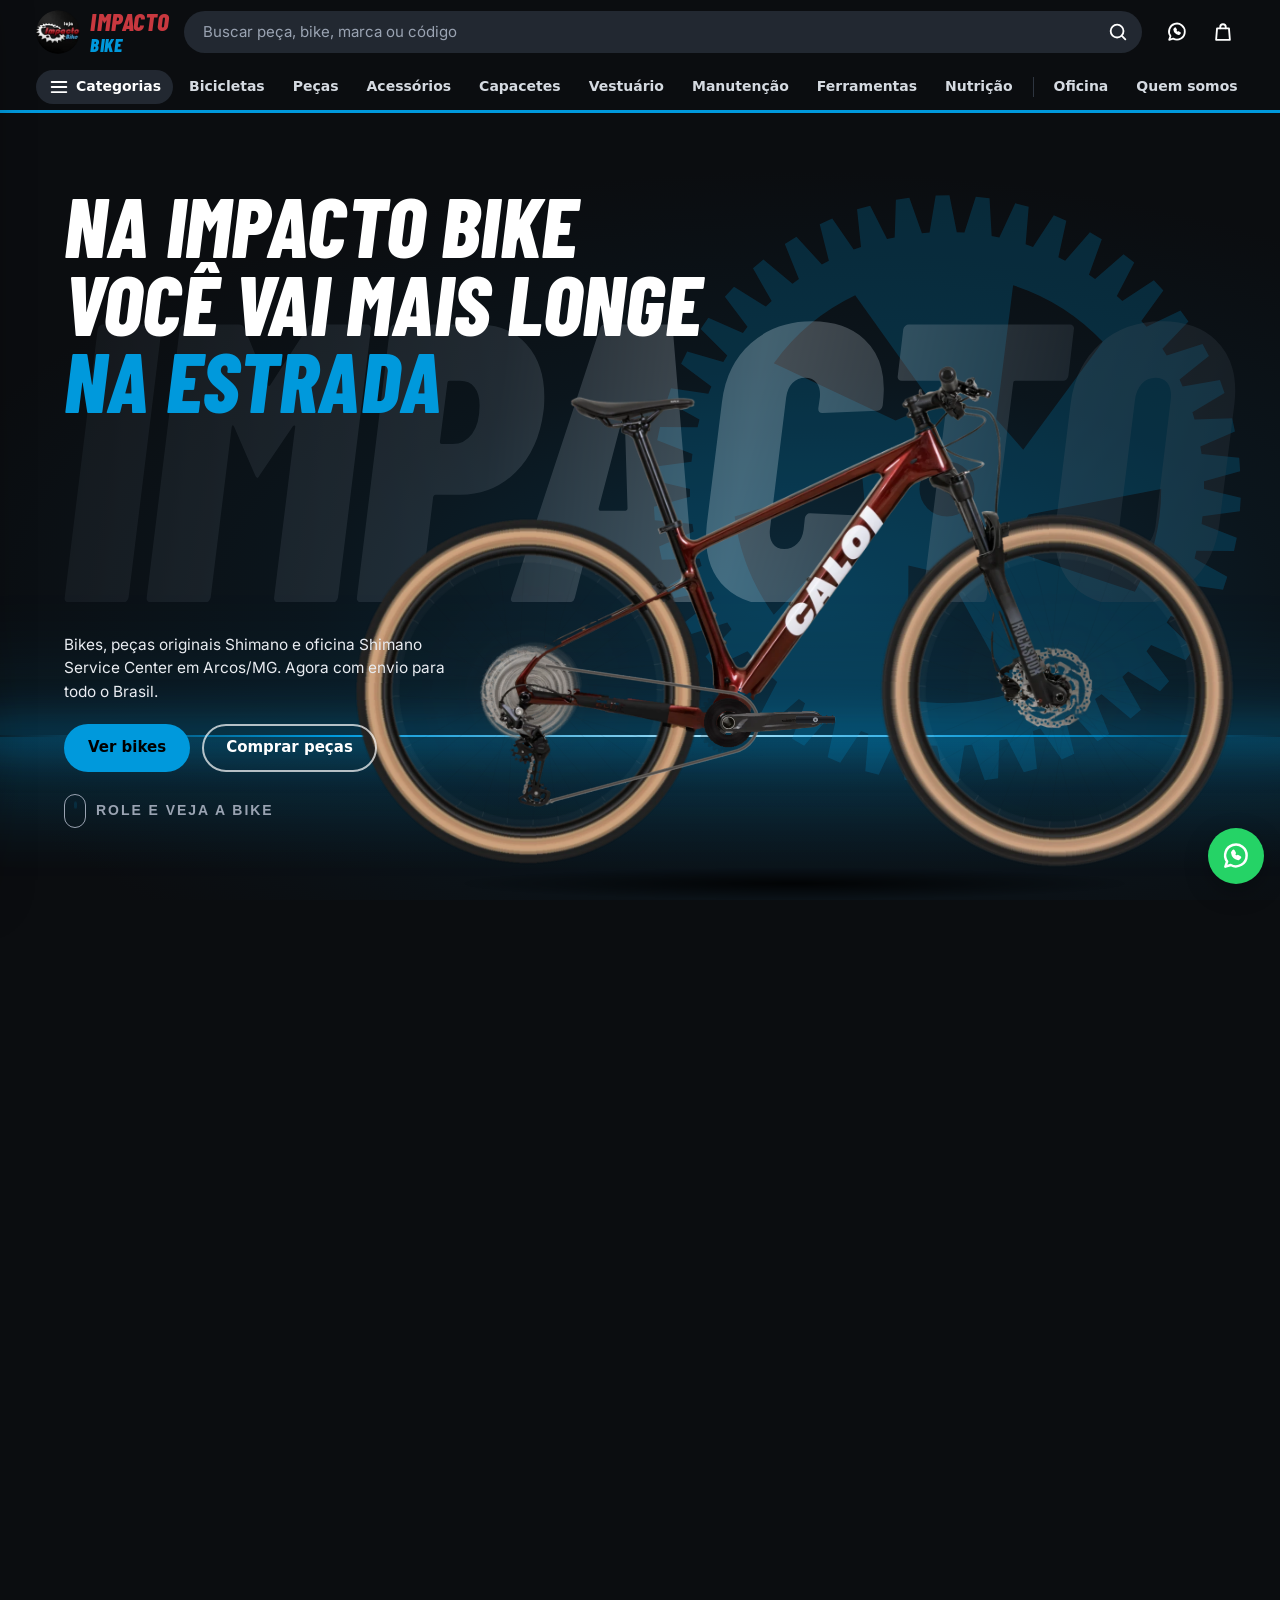
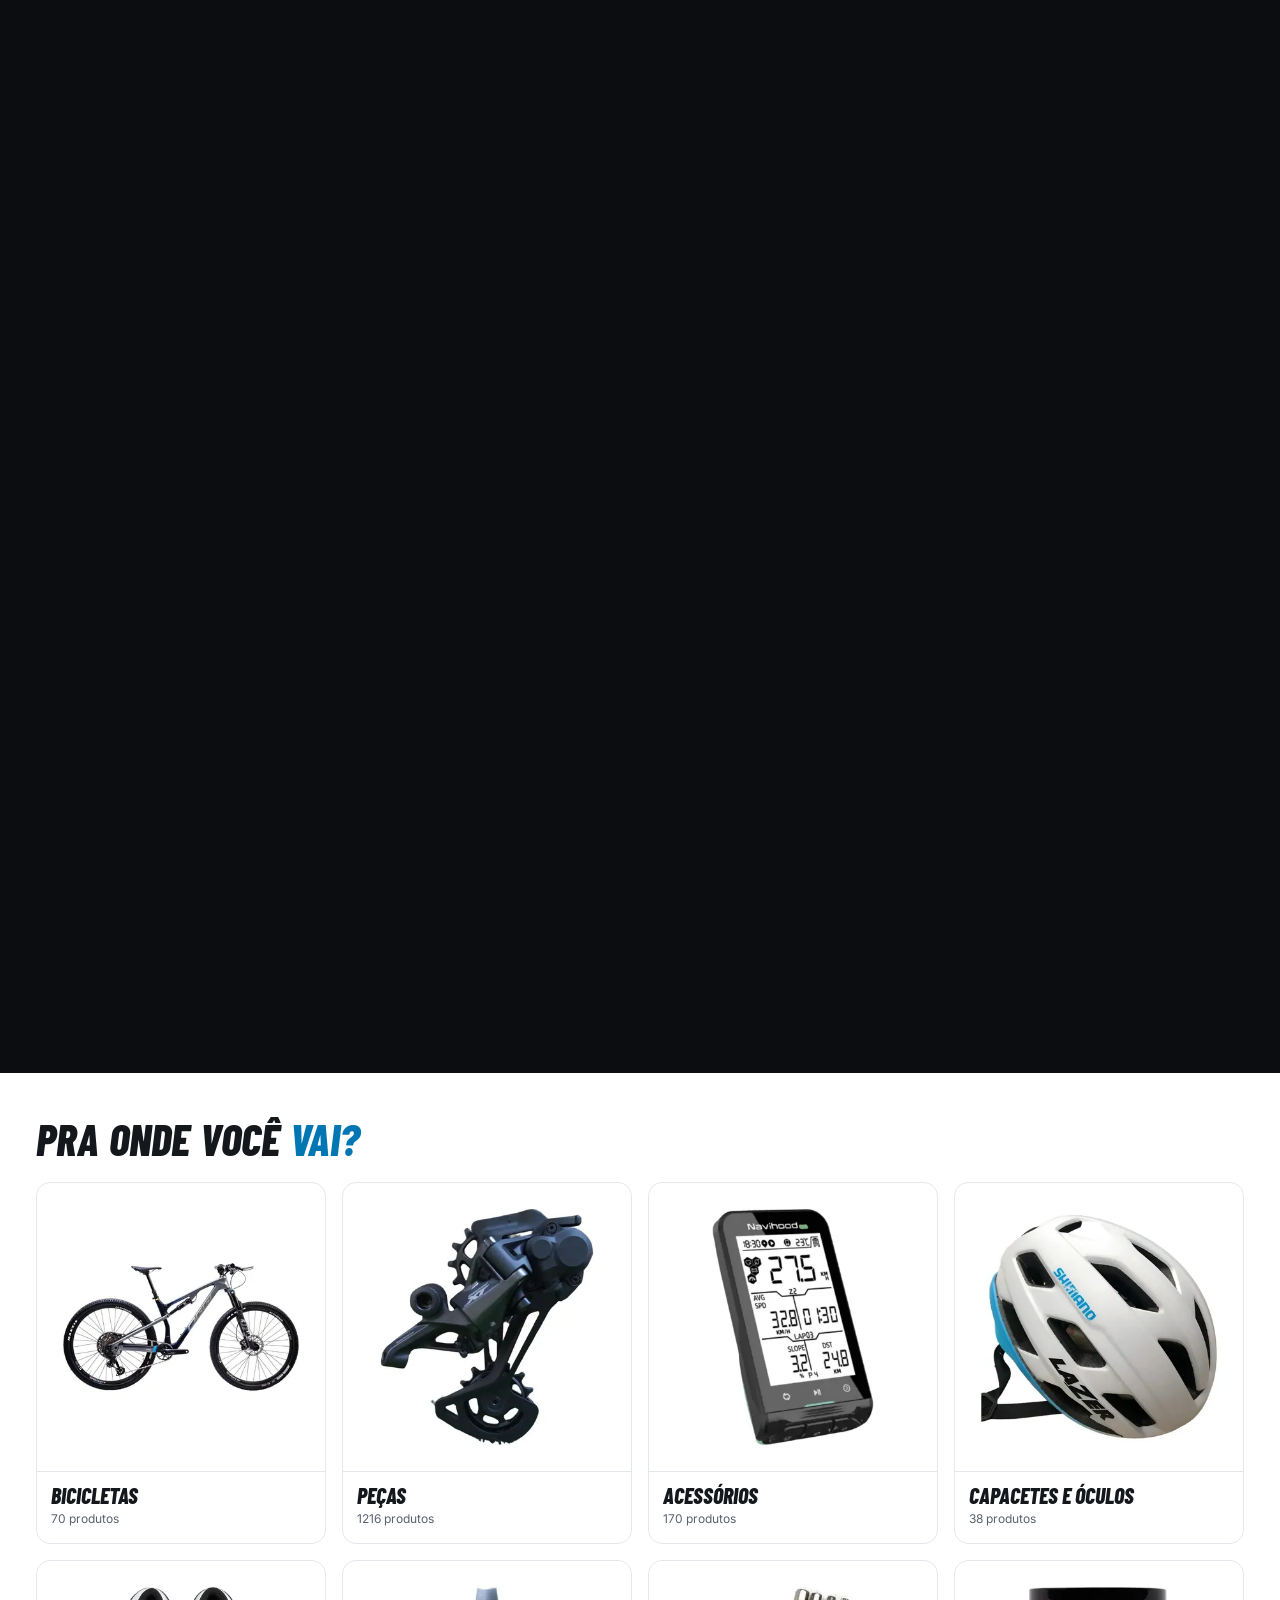
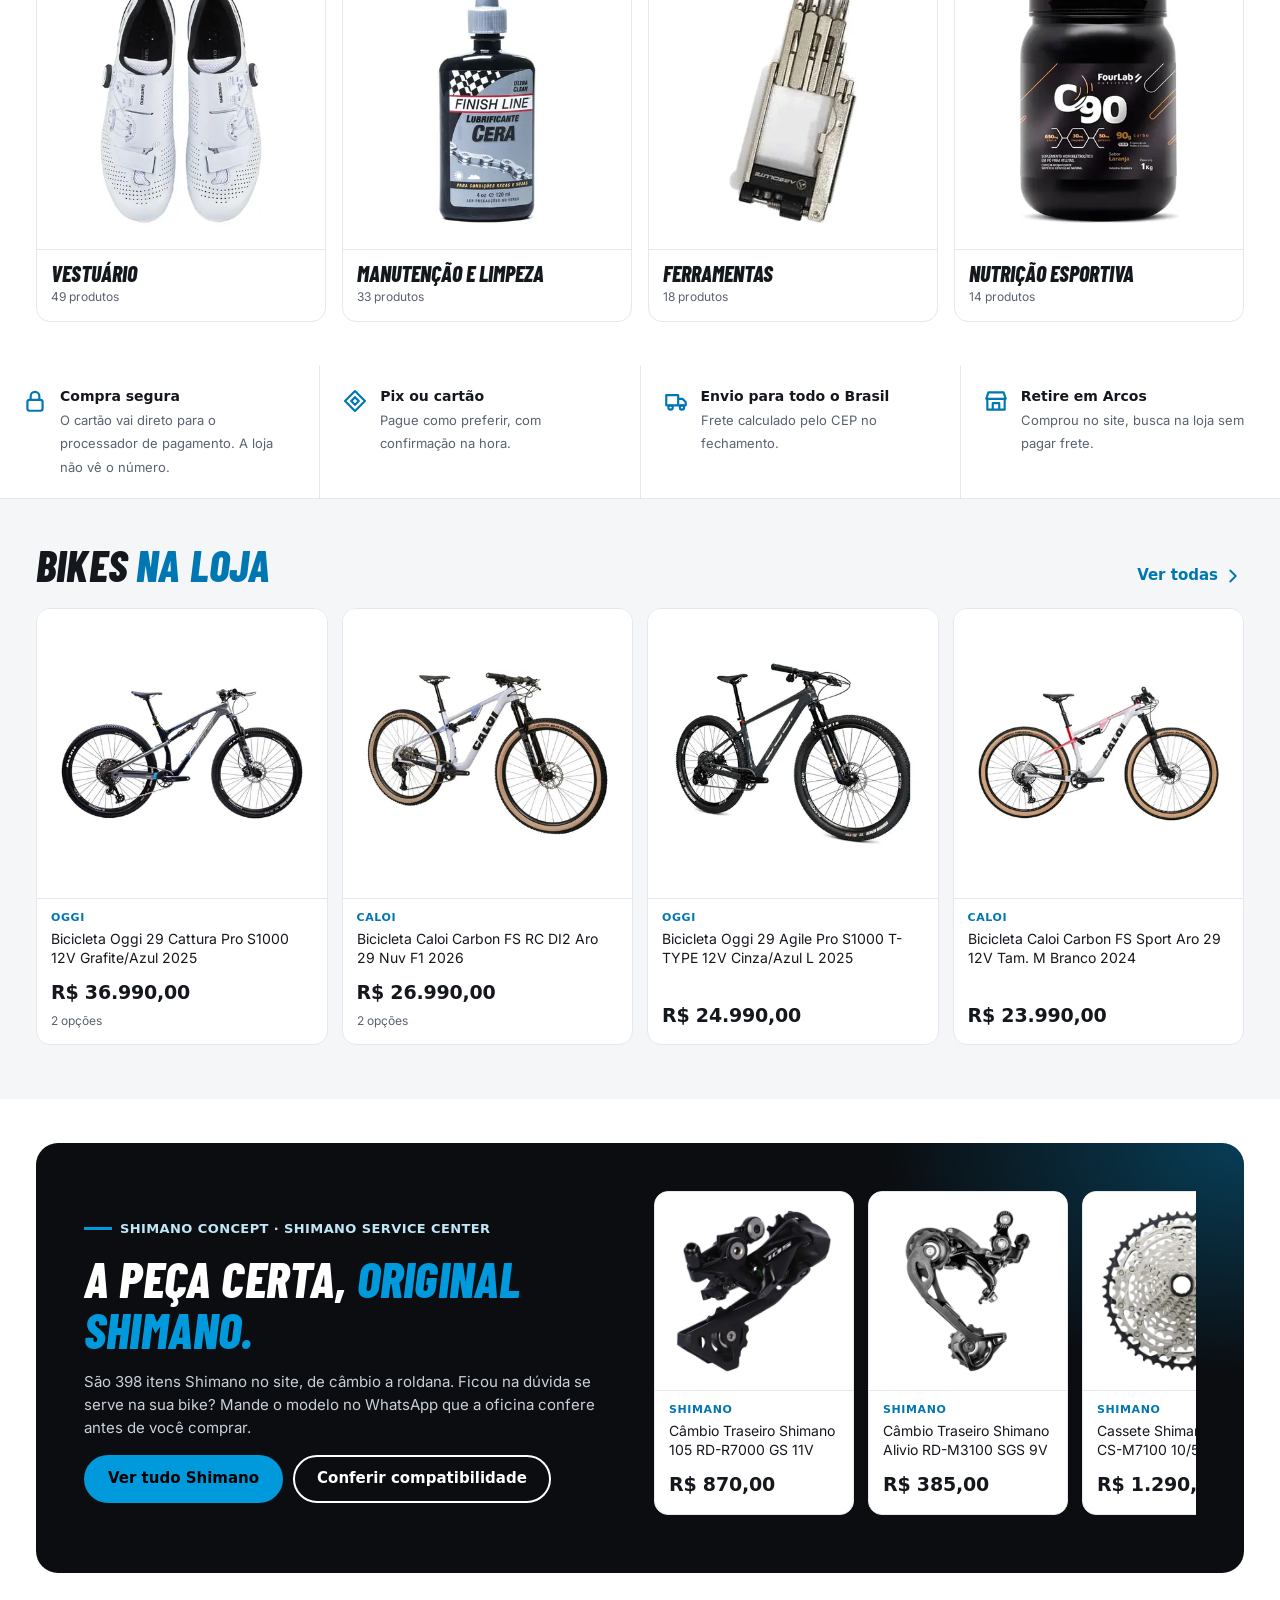
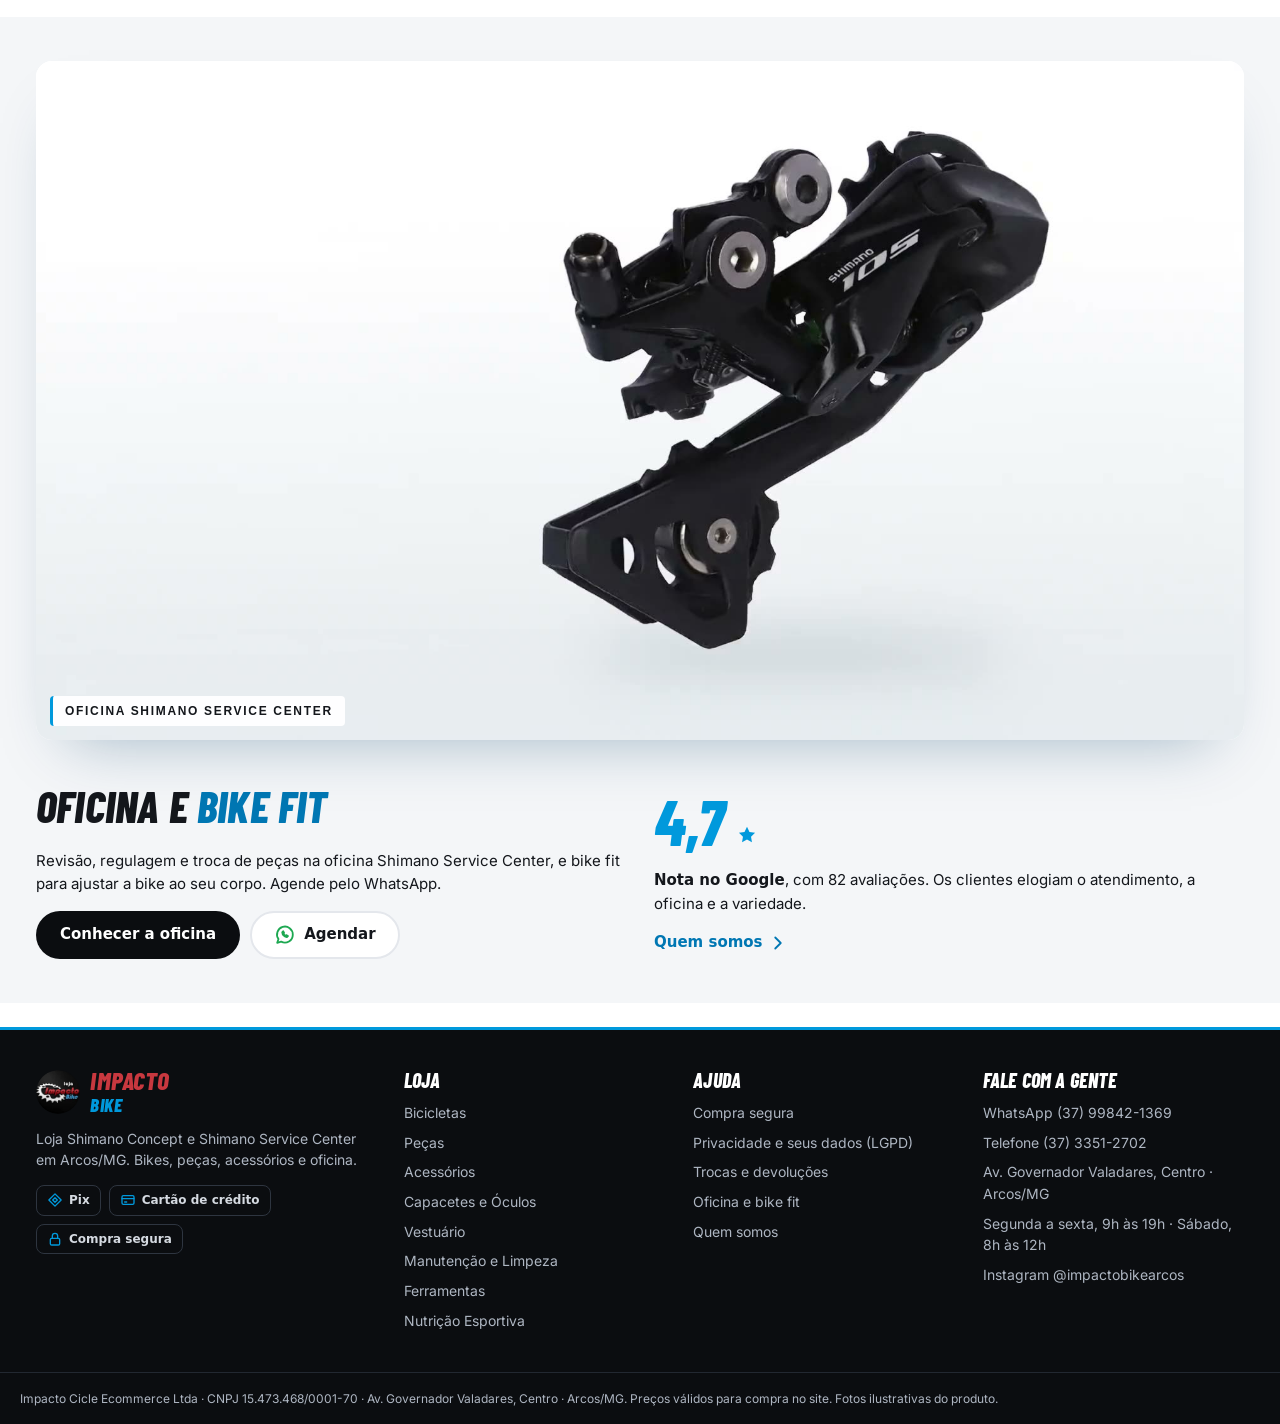
==== atual/index.html @ 789d5072 "Freio da frente inteiro no garfo (sem pinca duplicada nem brechas ao desmontar)" ====
<!doctype html>
<html lang="pt-BR" data-raiz="/">
<head>
<meta name="robots" content="noindex, nofollow">
<meta charset="utf-8">
<meta name="viewport" content="width=device-width,initial-scale=1">
<title>Impacto Bike | Bikes, peças Shimano e oficina em Arcos/MG</title>
<meta name="description" content="Impacto Bike, loja de bicicletas em Arcos/MG: bikes, peças Shimano, acessórios e oficina. Envio para todo o Brasil.">
<meta name="robots" content="noindex,nofollow">
<meta name="theme-color" content="#0B0D10">
<meta name="referrer" content="strict-origin-when-cross-origin">
<link rel="icon" href="assets/favicon.png" type="image/png">
<link rel="apple-touch-icon" href="assets/apple-touch-icon.png">
<link rel="preload" href="assets/fontes/barlow-condensed-latin-800-italic.woff2" as="font" type="font/woff2" crossorigin>
<link rel="preload" href="assets/fontes/inter-latin-400-normal.woff2" as="font" type="font/woff2" crossorigin>
<link rel="stylesheet" href="assets/site.css">
<link rel="stylesheet" href="assets/cena.css?v=11">
<link rel="preload" as="image" href="assets/cena/quadro.webp?v=5">
<link rel="preload" as="image" href="assets/cena/cassete.webp?v=2">
<link rel="preload" as="image" href="assets/cena/coroa.webp?v=2">
<link rel="preload" as="image" href="assets/cena/pedivela.webp?v=2">
<link rel="preload" as="image" href="assets/cena/corrente.webp?v=2">
<script src="assets/vendor/gsap.min.js" defer></script>
<script src="assets/vendor/ScrollTrigger.min.js" defer></script>
<script src="assets/vendor/lenis.min.js" defer></script>
<script src="assets/cena.js?v=9" defer></script>
<script src="assets/app.js" defer></script>
</head>
<body>
<svg xmlns="http://www.w3.org/2000/svg" class="sprite" aria-hidden="true" focusable="false"><symbol id="i-busca" viewBox="0 0 24 24"><circle cx="11" cy="11" r="7"/><path d="m20 20-3.5-3.5"/></symbol><symbol id="i-sacola" viewBox="0 0 24 24"><path d="M5.5 8h13l1 12.5h-15L5.5 8Z"/><path d="M9 8V6.5a3 3 0 0 1 6 0V8"/></symbol><symbol id="i-zap" viewBox="0 0 24 24"><path d="M20.5 11.6a8.6 8.6 0 0 1-12.7 7.6L3.5 20.5l1.4-4.1a8.6 8.6 0 1 1 15.6-4.8Z"/><path d="M9 9.2c.3 2.4 2.4 4.6 5 5.2l1.2-1.3-1.8-1-.8.8c-1-.5-1.9-1.4-2.4-2.4l.8-.8-1-1.8L9 9.2Z"/></symbol><symbol id="i-menu" viewBox="0 0 24 24"><path d="M4 6.5h16M4 12h16M4 17.5h16"/></symbol><symbol id="i-filtro" viewBox="0 0 24 24"><path d="M4 6h9M17 6h3M4 12h3M11 12h9M4 18h11M19 18h1"/><circle cx="15" cy="6" r="2"/><circle cx="9" cy="12" r="2"/><circle cx="17" cy="18" r="2"/></symbol><symbol id="i-x" viewBox="0 0 24 24"><path d="M6 6l12 12M18 6 6 18"/></symbol><symbol id="i-baixo" viewBox="0 0 24 24"><path d="m6 9 6 6 6-6"/></symbol><symbol id="i-dir" viewBox="0 0 24 24"><path d="m9 6 6 6-6 6"/></symbol><symbol id="i-cadeado" viewBox="0 0 24 24"><rect x="5" y="11" width="14" height="10" rx="2"/><path d="M8 11V7.5a4 4 0 0 1 8 0V11"/></symbol><symbol id="i-caminhao" viewBox="0 0 24 24"><path d="M3 6.5h11v9.5H3zM14 10h4l3 3.2V16h-7"/><circle cx="7" cy="18" r="2"/><circle cx="17.5" cy="18" r="2"/></symbol><symbol id="i-loja" viewBox="0 0 24 24"><path d="M4 10v10h16V10M3 10l2-6h14l2 6M3 10h18M9 20v-6h6v6"/></symbol><symbol id="i-cartao" viewBox="0 0 24 24"><rect x="3" y="5.5" width="18" height="13" rx="2"/><path d="M3 10h18M7 15h3"/></symbol><symbol id="i-pix" viewBox="0 0 24 24"><path d="M12 2.8 21.2 12 12 21.2 2.8 12Z"/><path d="m8.5 12 3.5-3.5 3.5 3.5-3.5 3.5Z"/></symbol><symbol id="i-escudo" viewBox="0 0 24 24"><path d="M12 3 4.5 6v6c0 4.6 3.2 7.7 7.5 9 4.3-1.3 7.5-4.4 7.5-9V6L12 3Z"/><path d="m9 12 2.2 2.2L15.5 10"/></symbol><symbol id="i-check" viewBox="0 0 24 24"><path d="m5 12.5 4.5 4.5L19 7.5"/></symbol><symbol id="i-chave" viewBox="0 0 24 24"><path d="M14.7 6.3a4 4 0 0 0-5.4 5.4L3 18l3 3 6.3-6.3a4 4 0 0 0 5.4-5.4l-2.5 2.5-2.4-.6-.6-2.4 2.5-2.5Z"/></symbol><symbol id="i-robo" viewBox="0 0 24 24"><rect x="4.5" y="8" width="15" height="11" rx="3"/><path d="M12 4.5V8M9 13h.01M15 13h.01M2.5 12.5v3M21.5 12.5v3"/></symbol><symbol id="i-pessoa" viewBox="0 0 24 24"><circle cx="12" cy="8" r="4"/><path d="M4 21a8 8 0 0 1 16 0"/></symbol><symbol id="i-banco" viewBox="0 0 24 24"><ellipse cx="12" cy="5.5" rx="8" ry="2.8"/><path d="M4 5.5v13c0 1.6 3.6 2.8 8 2.8s8-1.2 8-2.8v-13M4 12c0 1.6 3.6 2.8 8 2.8s8-1.2 8-2.8"/></symbol><symbol id="i-estrela" viewBox="0 0 24 24"><path d="m12 3 2.7 5.6 6.1.9-4.4 4.3 1 6.1L12 17l-5.4 2.9 1-6.1-4.4-4.3 6.1-.9L12 3Z"/></symbol><symbol id="i-relogio" viewBox="0 0 24 24"><circle cx="12" cy="12" r="9"/><path d="M12 7v5l3 2"/></symbol><symbol id="i-pino" viewBox="0 0 24 24"><path d="M12 21s-7-6.2-7-11a7 7 0 0 1 14 0c0 4.8-7 11-7 11Z"/><circle cx="12" cy="10" r="2.5"/></symbol><symbol id="i-bike" viewBox="0 0 24 24"><circle cx="6" cy="16" r="4"/><circle cx="18" cy="16" r="4"/><path d="m6 16 4-8h5l3 8M10 8 8.5 5H6.5M15 8l-3 8"/></symbol><symbol id="i-troca" viewBox="0 0 24 24"><path d="M4 9h13l-3-3M20 15H7l3 3"/></symbol><symbol id="i-olho" viewBox="0 0 24 24"><path d="M2.5 12S6 5.5 12 5.5 21.5 12 21.5 12 18 18.5 12 18.5 2.5 12 2.5 12Z"/><circle cx="12" cy="12" r="3"/></symbol></svg>
<a class="pular" href="#conteudo">Pular para o conteúdo</a>
<header class="topo">
  <div class="envolve topo-linha">
    <a class="marca" href="https://6afee227e12ae1f82abc1a2f--impactobike.netlify.app/" aria-label="Impacto Bike, página inicial"><img src="assets/logo.webp" alt="" width="44" height="44"><span class="marca-texto"><b>Impacto</b><i>Bike</i></span></a>
    <form class="busca" action="https://6afee227e12ae1f82abc1a2f--impactobike.netlify.app/busca/" method="get" role="search">
      <label class="oculto" for="q-topo">Buscar produtos</label>
      <input id="q-topo" name="q" type="search" placeholder="Buscar peça, bike, marca ou código" maxlength="80" autocomplete="off">
      <button type="submit" aria-label="Buscar"><svg class="ico" aria-hidden="true"><use href="#i-busca"/></svg></button>
    </form>
    <div class="topo-acoes">
      <a class="topo-btn so-desk" href="https://wa.me/5537998421369?text=Ol%C3%A1%21%20Vim%20pelo%20site%20da%20Impacto%20Bike." rel="noopener" target="_blank" aria-label="Falar no WhatsApp"><svg class="ico" aria-hidden="true"><use href="#i-zap"/></svg></a>
      <a class="topo-btn" href="https://6afee227e12ae1f82abc1a2f--impactobike.netlify.app/sacola/" aria-label="Sacola"><svg class="ico" aria-hidden="true"><use href="#i-sacola"/></svg><span class="contador" data-contador hidden>0</span></a>
    </div>
  </div>
  <nav class="envolve nav" aria-label="Categorias">
    <button type="button" class="btn-cats" data-abre="gaveta-cats"><svg class="ico" aria-hidden="true"><use href="#i-menu"/></svg>Categorias</button>
    <a href="https://6afee227e12ae1f82abc1a2f--impactobike.netlify.app/c/bicicletas/">Bicicletas</a><a href="https://6afee227e12ae1f82abc1a2f--impactobike.netlify.app/c/pecas/">Peças</a><a href="https://6afee227e12ae1f82abc1a2f--impactobike.netlify.app/c/acessorios/">Acessórios</a><a href="https://6afee227e12ae1f82abc1a2f--impactobike.netlify.app/c/capacetes-e-oculos/">Capacetes</a><a href="https://6afee227e12ae1f82abc1a2f--impactobike.netlify.app/c/vestuario/">Vestuário</a><a href="https://6afee227e12ae1f82abc1a2f--impactobike.netlify.app/c/manutencao-e-limpeza/">Manutenção</a><a href="https://6afee227e12ae1f82abc1a2f--impactobike.netlify.app/c/ferramentas/">Ferramentas</a><a href="https://6afee227e12ae1f82abc1a2f--impactobike.netlify.app/c/nutricao-esportiva/">Nutrição</a>
    <span class="sep" aria-hidden="true"></span>
    <a href="https://6afee227e12ae1f82abc1a2f--impactobike.netlify.app/oficina/">Oficina</a>
    <a href="https://6afee227e12ae1f82abc1a2f--impactobike.netlify.app/quem-somos/">Quem somos</a>
  </nav>
</header>
<div class="gaveta-fundo"></div>
<aside class="gaveta esq" id="gaveta-cats" aria-label="Todas as categorias" inert>
  <div class="gaveta-topo"><h2>Categorias</h2><button type="button" class="fechar" data-fecha aria-label="Fechar"><svg class="ico" aria-hidden="true"><use href="#i-x"/></svg></button></div>
  <div class="gaveta-corpo"><ul class="arvore"><li><div class="arvore-linha"><a href="https://6afee227e12ae1f82abc1a2f--impactobike.netlify.app/c/bicicletas/">Bicicletas<span class="qtd">70</span></a><button type="button" class="abre" aria-expanded="false" aria-label="Abrir Bicicletas"><svg class="ico" aria-hidden="true"><use href="#i-baixo"/></svg></button></div><ul><li><div class="arvore-linha"><a href="https://6afee227e12ae1f82abc1a2f--impactobike.netlify.app/c/bicicletas/eletricas/">Elétricas<span class="qtd">3</span></a></div></li><li><div class="arvore-linha"><a href="https://6afee227e12ae1f82abc1a2f--impactobike.netlify.app/c/bicicletas/infantis-e-juvenis/">Infantis e Juvenis<span class="qtd">52</span></a></div></li><li><div class="arvore-linha"><a href="https://6afee227e12ae1f82abc1a2f--impactobike.netlify.app/c/bicicletas/mountain-bike/">Mountain Bike<span class="qtd">10</span></a></div></li><li><div class="arvore-linha"><a href="https://6afee227e12ae1f82abc1a2f--impactobike.netlify.app/c/bicicletas/urbanas-e-passeio/">Urbanas e Passeio<span class="qtd">5</span></a></div></li></ul></li><li><div class="arvore-linha"><a href="https://6afee227e12ae1f82abc1a2f--impactobike.netlify.app/c/pecas/">Peças<span class="qtd">1216</span></a><button type="button" class="abre" aria-expanded="false" aria-label="Abrir Peças"><svg class="ico" aria-hidden="true"><use href="#i-baixo"/></svg></button></div><ul><li><div class="arvore-linha"><a href="https://6afee227e12ae1f82abc1a2f--impactobike.netlify.app/c/pecas/componentes/">Componentes<span class="qtd">434</span></a><button type="button" class="abre" aria-expanded="false" aria-label="Abrir Componentes"><svg class="ico" aria-hidden="true"><use href="#i-baixo"/></svg></button></div><ul><li><div class="arvore-linha"><a href="https://6afee227e12ae1f82abc1a2f--impactobike.netlify.app/c/pecas/componentes/caixa-de-direcao/">Caixa de Direção<span class="qtd">22</span></a></div></li><li><div class="arvore-linha"><a href="https://6afee227e12ae1f82abc1a2f--impactobike.netlify.app/c/pecas/componentes/canotes-e-abracadeiras/">Canotes e Abraçadeiras<span class="qtd">37</span></a></div></li><li><div class="arvore-linha"><a href="https://6afee227e12ae1f82abc1a2f--impactobike.netlify.app/c/pecas/componentes/eixos-rolamentos-e-parafusos/">Eixos, Rolamentos e Parafusos<span class="qtd">94</span></a></div></li><li><div class="arvore-linha"><a href="https://6afee227e12ae1f82abc1a2f--impactobike.netlify.app/c/pecas/componentes/guidoes/">Guidões<span class="qtd">44</span></a></div></li><li><div class="arvore-linha"><a href="https://6afee227e12ae1f82abc1a2f--impactobike.netlify.app/c/pecas/componentes/manoplas-e-fitas-de-guidao/">Manoplas e Fitas de Guidão<span class="qtd">52</span></a></div></li><li><div class="arvore-linha"><a href="https://6afee227e12ae1f82abc1a2f--impactobike.netlify.app/c/pecas/componentes/mesas-suporte-de-guidao/">Mesas (Suporte de Guidão)<span class="qtd">43</span></a></div></li><li><div class="arvore-linha"><a href="https://6afee227e12ae1f82abc1a2f--impactobike.netlify.app/c/pecas/componentes/outros-componentes/">Outros Componentes<span class="qtd">1</span></a></div></li><li><div class="arvore-linha"><a href="https://6afee227e12ae1f82abc1a2f--impactobike.netlify.app/c/pecas/componentes/pedais-e-tacos/">Pedais e Tacos<span class="qtd">49</span></a></div></li><li><div class="arvore-linha"><a href="https://6afee227e12ae1f82abc1a2f--impactobike.netlify.app/c/pecas/componentes/pecas-de-sti-e-manetes/">Peças de STI e Manetes<span class="qtd">40</span></a></div></li><li><div class="arvore-linha"><a href="https://6afee227e12ae1f82abc1a2f--impactobike.netlify.app/c/pecas/componentes/selins/">Selins<span class="qtd">52</span></a></div></li></ul></li><li><div class="arvore-linha"><a href="https://6afee227e12ae1f82abc1a2f--impactobike.netlify.app/c/pecas/freios/">Freios<span class="qtd">165</span></a><button type="button" class="abre" aria-expanded="false" aria-label="Abrir Freios"><svg class="ico" aria-hidden="true"><use href="#i-baixo"/></svg></button></div><ul><li><div class="arvore-linha"><a href="https://6afee227e12ae1f82abc1a2f--impactobike.netlify.app/c/pecas/freios/adaptadores-e-reparos/">Adaptadores e Reparos<span class="qtd">15</span></a></div></li><li><div class="arvore-linha"><a href="https://6afee227e12ae1f82abc1a2f--impactobike.netlify.app/c/pecas/freios/cabos-conduites-e-mangueiras/">Cabos, Conduítes e Mangueiras<span class="qtd">15</span></a></div></li><li><div class="arvore-linha"><a href="https://6afee227e12ae1f82abc1a2f--impactobike.netlify.app/c/pecas/freios/discos/">Discos<span class="qtd">26</span></a></div></li><li><div class="arvore-linha"><a href="https://6afee227e12ae1f82abc1a2f--impactobike.netlify.app/c/pecas/freios/freios-e-pincas/">Freios e Pinças<span class="qtd">25</span></a></div></li><li><div class="arvore-linha"><a href="https://6afee227e12ae1f82abc1a2f--impactobike.netlify.app/c/pecas/freios/manetes/">Manetes<span class="qtd">22</span></a></div></li><li><div class="arvore-linha"><a href="https://6afee227e12ae1f82abc1a2f--impactobike.netlify.app/c/pecas/freios/pastilhas-e-sapatas/">Pastilhas e Sapatas<span class="qtd">62</span></a></div></li></ul></li><li><div class="arvore-linha"><a href="https://6afee227e12ae1f82abc1a2f--impactobike.netlify.app/c/pecas/quadros-e-suspensoes/">Quadros e Suspensões<span class="qtd">29</span></a><button type="button" class="abre" aria-expanded="false" aria-label="Abrir Quadros e Suspensões"><svg class="ico" aria-hidden="true"><use href="#i-baixo"/></svg></button></div><ul><li><div class="arvore-linha"><a href="https://6afee227e12ae1f82abc1a2f--impactobike.netlify.app/c/pecas/quadros-e-suspensoes/quadros/">Quadros<span class="qtd">13</span></a></div></li><li><div class="arvore-linha"><a href="https://6afee227e12ae1f82abc1a2f--impactobike.netlify.app/c/pecas/quadros-e-suspensoes/suspensoes-e-garfos/">Suspensões e Garfos<span class="qtd">16</span></a></div></li></ul></li><li><div class="arvore-linha"><a href="https://6afee227e12ae1f82abc1a2f--impactobike.netlify.app/c/pecas/rodas-e-pneus/">Rodas e Pneus<span class="qtd">137</span></a><button type="button" class="abre" aria-expanded="false" aria-label="Abrir Rodas e Pneus"><svg class="ico" aria-hidden="true"><use href="#i-baixo"/></svg></button></div><ul><li><div class="arvore-linha"><a href="https://6afee227e12ae1f82abc1a2f--impactobike.netlify.app/c/pecas/rodas-e-pneus/cubos/">Cubos<span class="qtd">34</span></a></div></li><li><div class="arvore-linha"><a href="https://6afee227e12ae1f82abc1a2f--impactobike.netlify.app/c/pecas/rodas-e-pneus/camaras-de-ar/">Câmaras de Ar<span class="qtd">14</span></a></div></li><li><div class="arvore-linha"><a href="https://6afee227e12ae1f82abc1a2f--impactobike.netlify.app/c/pecas/rodas-e-pneus/pneus/">Pneus<span class="qtd">52</span></a></div></li><li><div class="arvore-linha"><a href="https://6afee227e12ae1f82abc1a2f--impactobike.netlify.app/c/pecas/rodas-e-pneus/raios/">Raios<span class="qtd">4</span></a></div></li><li><div class="arvore-linha"><a href="https://6afee227e12ae1f82abc1a2f--impactobike.netlify.app/c/pecas/rodas-e-pneus/rodas-e-aros/">Rodas e Aros<span class="qtd">23</span></a></div></li><li><div class="arvore-linha"><a href="https://6afee227e12ae1f82abc1a2f--impactobike.netlify.app/c/pecas/rodas-e-pneus/tubeless-e-reparo/">Tubeless e Reparo<span class="qtd">10</span></a></div></li></ul></li><li><div class="arvore-linha"><a href="https://6afee227e12ae1f82abc1a2f--impactobike.netlify.app/c/pecas/transmissao/">Transmissão<span class="qtd">451</span></a><button type="button" class="abre" aria-expanded="false" aria-label="Abrir Transmissão"><svg class="ico" aria-hidden="true"><use href="#i-baixo"/></svg></button></div><ul><li><div class="arvore-linha"><a href="https://6afee227e12ae1f82abc1a2f--impactobike.netlify.app/c/pecas/transmissao/alavancas-e-trocadores/">Alavancas e Trocadores<span class="qtd">26</span></a></div></li><li><div class="arvore-linha"><a href="https://6afee227e12ae1f82abc1a2f--impactobike.netlify.app/c/pecas/transmissao/cassetes-e-roda-livre/">Cassetes e Roda Livre<span class="qtd">76</span></a></div></li><li><div class="arvore-linha"><a href="https://6afee227e12ae1f82abc1a2f--impactobike.netlify.app/c/pecas/transmissao/correntes/">Correntes<span class="qtd">33</span></a></div></li><li><div class="arvore-linha"><a href="https://6afee227e12ae1f82abc1a2f--impactobike.netlify.app/c/pecas/transmissao/cambios/">Câmbios<span class="qtd">40</span></a></div></li><li><div class="arvore-linha"><a href="https://6afee227e12ae1f82abc1a2f--impactobike.netlify.app/c/pecas/transmissao/grupos-e-kits/">Grupos e Kits<span class="qtd">7</span></a></div></li><li><div class="arvore-linha"><a href="https://6afee227e12ae1f82abc1a2f--impactobike.netlify.app/c/pecas/transmissao/movimento-central/">Movimento Central<span class="qtd">34</span></a></div></li><li><div class="arvore-linha"><a href="https://6afee227e12ae1f82abc1a2f--impactobike.netlify.app/c/pecas/transmissao/pedivelas-e-coroas/">Pedivelas e Coroas<span class="qtd">124</span></a></div></li><li><div class="arvore-linha"><a href="https://6afee227e12ae1f82abc1a2f--impactobike.netlify.app/c/pecas/transmissao/pecas-de-cambio/">Peças de Câmbio<span class="qtd">111</span></a></div></li></ul></li></ul></li><li><div class="arvore-linha"><a href="https://6afee227e12ae1f82abc1a2f--impactobike.netlify.app/c/acessorios/">Acessórios<span class="qtd">170</span></a><button type="button" class="abre" aria-expanded="false" aria-label="Abrir Acessórios"><svg class="ico" aria-hidden="true"><use href="#i-baixo"/></svg></button></div><ul><li><div class="arvore-linha"><a href="https://6afee227e12ae1f82abc1a2f--impactobike.netlify.app/c/acessorios/bolsas-e-mochilas/">Bolsas e Mochilas<span class="qtd">4</span></a></div></li><li><div class="arvore-linha"><a href="https://6afee227e12ae1f82abc1a2f--impactobike.netlify.app/c/acessorios/bombas-e-co2/">Bombas e CO2<span class="qtd">24</span></a></div></li><li><div class="arvore-linha"><a href="https://6afee227e12ae1f82abc1a2f--impactobike.netlify.app/c/acessorios/buzinas-luzes-e-retrovisores/">Buzinas, Luzes e Retrovisores<span class="qtd">8</span></a></div></li><li><div class="arvore-linha"><a href="https://6afee227e12ae1f82abc1a2f--impactobike.netlify.app/c/acessorios/cadeados/">Cadeados<span class="qtd">10</span></a></div></li><li><div class="arvore-linha"><a href="https://6afee227e12ae1f82abc1a2f--impactobike.netlify.app/c/acessorios/caramanholas-e-suportes/">Caramanholas e Suportes<span class="qtd">42</span></a></div></li><li><div class="arvore-linha"><a href="https://6afee227e12ae1f82abc1a2f--impactobike.netlify.app/c/acessorios/ciclocomputadores-e-gps/">Ciclocomputadores e GPS<span class="qtd">18</span></a></div></li><li><div class="arvore-linha"><a href="https://6afee227e12ae1f82abc1a2f--impactobike.netlify.app/c/acessorios/infantil/">Infantil<span class="qtd">20</span></a></div></li><li><div class="arvore-linha"><a href="https://6afee227e12ae1f82abc1a2f--impactobike.netlify.app/c/acessorios/outros-acessorios/">Outros Acessórios<span class="qtd">11</span></a></div></li><li><div class="arvore-linha"><a href="https://6afee227e12ae1f82abc1a2f--impactobike.netlify.app/c/acessorios/paralamas-bagageiros-e-descansos/">Paralamas, Bagageiros e Descansos<span class="qtd">10</span></a></div></li><li><div class="arvore-linha"><a href="https://6afee227e12ae1f82abc1a2f--impactobike.netlify.app/c/acessorios/rolos-de-treino/">Rolos de Treino<span class="qtd">8</span></a></div></li><li><div class="arvore-linha"><a href="https://6afee227e12ae1f82abc1a2f--impactobike.netlify.app/c/acessorios/transbikes-e-suportes-de-bike/">Transbikes e Suportes de Bike<span class="qtd">15</span></a></div></li></ul></li><li><div class="arvore-linha"><a href="https://6afee227e12ae1f82abc1a2f--impactobike.netlify.app/c/capacetes-e-oculos/">Capacetes e Óculos<span class="qtd">38</span></a><button type="button" class="abre" aria-expanded="false" aria-label="Abrir Capacetes e Óculos"><svg class="ico" aria-hidden="true"><use href="#i-baixo"/></svg></button></div><ul><li><div class="arvore-linha"><a href="https://6afee227e12ae1f82abc1a2f--impactobike.netlify.app/c/capacetes-e-oculos/capacetes/">Capacetes<span class="qtd">24</span></a></div></li><li><div class="arvore-linha"><a href="https://6afee227e12ae1f82abc1a2f--impactobike.netlify.app/c/capacetes-e-oculos/kits-de-protecao-infantil/">Kits de Proteção Infantil<span class="qtd">6</span></a></div></li><li><div class="arvore-linha"><a href="https://6afee227e12ae1f82abc1a2f--impactobike.netlify.app/c/capacetes-e-oculos/oculos/">Óculos<span class="qtd">8</span></a></div></li></ul></li><li><div class="arvore-linha"><a href="https://6afee227e12ae1f82abc1a2f--impactobike.netlify.app/c/vestuario/">Vestuário<span class="qtd">49</span></a><button type="button" class="abre" aria-expanded="false" aria-label="Abrir Vestuário"><svg class="ico" aria-hidden="true"><use href="#i-baixo"/></svg></button></div><ul><li><div class="arvore-linha"><a href="https://6afee227e12ae1f82abc1a2f--impactobike.netlify.app/c/vestuario/bermudas-bretelles-e-calcas/">Bermudas, Bretelles e Calças<span class="qtd">10</span></a></div></li><li><div class="arvore-linha"><a href="https://6afee227e12ae1f82abc1a2f--impactobike.netlify.app/c/vestuario/camisas-e-jaquetas/">Camisas e Jaquetas<span class="qtd">3</span></a></div></li><li><div class="arvore-linha"><a href="https://6afee227e12ae1f82abc1a2f--impactobike.netlify.app/c/vestuario/luvas/">Luvas<span class="qtd">12</span></a></div></li><li><div class="arvore-linha"><a href="https://6afee227e12ae1f82abc1a2f--impactobike.netlify.app/c/vestuario/manguitos-bandanas-e-toucas/">Manguitos, Bandanas e Toucas<span class="qtd">1</span></a></div></li><li><div class="arvore-linha"><a href="https://6afee227e12ae1f82abc1a2f--impactobike.netlify.app/c/vestuario/meias/">Meias<span class="qtd">1</span></a></div></li><li><div class="arvore-linha"><a href="https://6afee227e12ae1f82abc1a2f--impactobike.netlify.app/c/vestuario/sapatilhas/">Sapatilhas<span class="qtd">22</span></a></div></li></ul></li><li><div class="arvore-linha"><a href="https://6afee227e12ae1f82abc1a2f--impactobike.netlify.app/c/manutencao-e-limpeza/">Manutenção e Limpeza<span class="qtd">33</span></a><button type="button" class="abre" aria-expanded="false" aria-label="Abrir Manutenção e Limpeza"><svg class="ico" aria-hidden="true"><use href="#i-baixo"/></svg></button></div><ul><li><div class="arvore-linha"><a href="https://6afee227e12ae1f82abc1a2f--impactobike.netlify.app/c/manutencao-e-limpeza/limpeza/">Limpeza<span class="qtd">8</span></a></div></li><li><div class="arvore-linha"><a href="https://6afee227e12ae1f82abc1a2f--impactobike.netlify.app/c/manutencao-e-limpeza/lubrificantes/">Lubrificantes<span class="qtd">11</span></a></div></li><li><div class="arvore-linha"><a href="https://6afee227e12ae1f82abc1a2f--impactobike.netlify.app/c/manutencao-e-limpeza/oleos-e-graxas/">Óleos e Graxas<span class="qtd">14</span></a></div></li></ul></li><li><div class="arvore-linha"><a href="https://6afee227e12ae1f82abc1a2f--impactobike.netlify.app/c/ferramentas/">Ferramentas<span class="qtd">18</span></a></div></li><li><div class="arvore-linha"><a href="https://6afee227e12ae1f82abc1a2f--impactobike.netlify.app/c/nutricao-esportiva/">Nutrição Esportiva<span class="qtd">14</span></a></div></li></ul></div>
</aside>
<main id="conteudo">
<div id="abertura" aria-hidden="true"><div class="ab-coroa"><svg viewBox="0 0 200 200" fill="currentColor" aria-hidden="true"><mask id="cm34"><rect width="200" height="200" fill="#fff"/><g fill="#000"><path d="M170.0 100.0A70 70 0 0 1 161.4 133.6L119.9 119.7L126.7 108.3Z"/><path d="M121.6 166.6A70 70 0 0 1 87.1 168.8L87.4 125.0L100.4 128.0Z"/><path d="M43.4 141.1A70 70 0 0 1 30.6 109.0L72.3 95.8L73.5 109.0Z"/><path d="M43.4 58.9A70 70 0 0 1 70.0 36.7L95.5 72.4L83.2 77.6Z"/><path d="M121.6 33.4A70 70 0 0 1 150.9 51.9L124.9 87.2L116.1 77.1Z"/></g><circle cx="100" cy="100" r="9" fill="#000"/></mask><path mask="url(#cm34)" d="M184.0 100.0L195.9 103.9L195.5 109.9L183.1 112.1L182.6 115.4L193.6 121.5L192.0 127.3L179.5 127.1L178.3 130.3L188.0 138.3L185.5 143.7L173.2 141.3L171.4 144.2L179.5 153.8L176.0 158.7L164.3 154.0L162.1 156.6L168.3 167.5L163.9 171.7L153.3 164.9L150.6 167.0L154.7 178.9L149.6 182.2L140.5 173.6L137.4 175.2L139.3 187.6L133.7 189.9L126.3 179.8L123.0 180.8L122.5 193.3L116.6 194.6L111.1 183.3L107.8 183.6L105.0 195.9L98.9 196.0L95.7 183.9L92.2 183.6L87.3 195.2L81.3 194.2L80.3 181.7L77.0 180.8L70.0 191.2L64.3 189.1L65.6 176.7L62.6 175.2L53.8 184.1L48.6 181.1L52.1 169.0L49.4 167.0L39.1 174.2L34.5 170.2L40.3 159.1L37.9 156.6L26.5 161.7L22.8 157.0L30.4 147.1L28.6 144.2L16.4 147.2L13.6 141.8L23.0 133.5L21.7 130.3L9.1 131.0L7.4 125.2L18.1 118.8L17.4 115.4L5.0 113.8L4.3 107.8L16.1 103.4L16.0 100.0L4.1 96.1L4.5 90.1L16.9 87.9L17.4 84.6L6.4 78.5L8.0 72.7L20.5 72.9L21.7 69.7L12.0 61.7L14.5 56.3L26.8 58.7L28.6 55.8L20.5 46.2L24.0 41.3L35.7 46.0L37.9 43.4L31.7 32.5L36.1 28.3L46.7 35.1L49.4 33.0L45.3 21.1L50.4 17.8L59.5 26.4L62.6 24.8L60.7 12.4L66.3 10.1L73.7 20.2L77.0 19.2L77.5 6.7L83.4 5.4L88.9 16.7L92.2 16.4L95.0 4.1L101.1 4.0L104.3 16.1L107.8 16.4L112.7 4.8L118.7 5.8L119.7 18.3L123.0 19.2L130.0 8.8L135.7 10.9L134.4 23.3L137.4 24.8L146.2 15.9L151.4 18.9L147.9 31.0L150.6 33.0L160.9 25.8L165.5 29.8L159.7 40.9L162.1 43.4L173.5 38.3L177.2 43.0L169.6 52.9L171.4 55.8L183.6 52.8L186.4 58.2L177.0 66.5L178.3 69.7L190.9 69.0L192.6 74.8L181.9 81.2L182.6 84.6L195.0 86.2L195.7 92.2L183.9 96.6Z"/></svg></div><div class="ab-num"><span id="ab-pct">0</span>%</div></div>
<section id="inicio" class="cena" aria-label="Impacto Bike">
  <div class="cena-fixa">
    <canvas id="luz" aria-hidden="true"></canvas>
    <div class="horizonte" aria-hidden="true"></div>
    <div class="coroa-fundo" aria-hidden="true"><svg viewBox="0 0 200 200" fill="currentColor" aria-hidden="true"><mask id="cm46"><rect width="200" height="200" fill="#fff"/><g fill="#000"><path d="M170.0 100.0A70 70 0 0 1 161.4 133.6L119.9 119.7L126.7 108.3Z"/><path d="M121.6 166.6A70 70 0 0 1 87.1 168.8L87.4 125.0L100.4 128.0Z"/><path d="M43.4 141.1A70 70 0 0 1 30.6 109.0L72.3 95.8L73.5 109.0Z"/><path d="M43.4 58.9A70 70 0 0 1 70.0 36.7L95.5 72.4L83.2 77.6Z"/><path d="M121.6 33.4A70 70 0 0 1 150.9 51.9L124.9 87.2L116.1 77.1Z"/></g><circle cx="100" cy="100" r="9" fill="#000"/></mask><path mask="url(#cm46)" d="M184.0 100.0L196.0 102.9L195.7 107.3L183.5 108.9L183.2 111.4L194.7 115.9L193.8 120.3L181.5 120.2L180.9 122.7L191.6 128.7L190.2 132.9L178.0 131.1L177.0 133.5L186.9 140.9L184.9 144.9L173.1 141.5L171.8 143.6L180.5 152.3L178.0 156.0L166.7 151.0L165.2 153.0L172.6 162.8L169.6 166.1L159.2 159.6L157.3 161.4L163.4 172.1L160.0 175.0L150.5 167.1L148.4 168.6L153.0 180.1L149.2 182.4L140.9 173.4L138.6 174.6L141.6 186.5L137.5 188.4L130.5 178.3L128.1 179.1L129.4 191.4L125.1 192.6L119.6 181.7L117.1 182.2L116.7 194.5L112.3 195.2L108.2 183.6L105.7 183.8L103.7 195.9L99.2 196.0L96.8 183.9L94.3 183.8L90.6 195.5L86.1 195.0L85.4 182.7L82.9 182.2L77.7 193.4L73.3 192.2L74.3 180.0L71.9 179.1L65.1 189.5L61.0 187.7L63.6 175.7L61.4 174.6L53.3 183.9L49.4 181.6L53.6 170.0L51.6 168.6L42.3 176.7L38.8 174.0L44.5 163.1L42.7 161.4L32.4 168.2L29.3 164.9L36.5 154.9L34.8 153.0L23.7 158.3L21.1 154.7L29.6 145.8L28.2 143.6L16.5 147.4L14.4 143.5L24.0 135.8L23.0 133.5L10.8 135.6L9.3 131.4L19.8 125.1L19.1 122.7L6.8 123.1L5.9 118.8L17.2 113.9L16.8 111.4L4.5 110.2L4.2 105.8L16.0 102.5L16.0 100.0L4.0 97.1L4.3 92.7L16.5 91.1L16.8 88.6L5.3 84.1L6.2 79.7L18.5 79.8L19.1 77.3L8.4 71.3L9.8 67.1L22.0 68.9L23.0 66.5L13.1 59.1L15.1 55.1L26.9 58.5L28.2 56.4L19.5 47.7L22.0 44.0L33.3 49.0L34.8 47.0L27.4 37.2L30.4 33.9L40.8 40.4L42.7 38.6L36.6 27.9L40.0 25.0L49.5 32.9L51.6 31.4L47.0 19.9L50.8 17.6L59.1 26.6L61.4 25.4L58.4 13.5L62.5 11.6L69.5 21.7L71.9 20.9L70.6 8.6L74.9 7.4L80.4 18.3L82.9 17.8L83.3 5.5L87.7 4.8L91.8 16.4L94.3 16.2L96.3 4.1L100.8 4.0L103.2 16.1L105.7 16.2L109.4 4.5L113.9 5.0L114.6 17.3L117.1 17.8L122.3 6.6L126.7 7.8L125.7 20.0L128.1 20.9L134.9 10.5L139.0 12.3L136.4 24.3L138.6 25.4L146.7 16.1L150.6 18.4L146.4 30.0L148.4 31.4L157.7 23.3L161.2 26.0L155.5 36.9L157.3 38.6L167.6 31.8L170.7 35.1L163.5 45.1L165.2 47.0L176.3 41.7L178.9 45.3L170.4 54.2L171.8 56.4L183.5 52.6L185.6 56.5L176.0 64.2L177.0 66.5L189.2 64.4L190.7 68.6L180.2 74.9L180.9 77.3L193.2 76.9L194.1 81.2L182.8 86.1L183.2 88.6L195.5 89.8L195.8 94.2L184.0 97.5Z"/></svg></div>
    <div class="palavra" aria-hidden="true">Impacto</div>
    <div class="b b0" id="b0"><h1>Na Impacto Bike você vai mais longe <span class="roda-texto" data-roda="na trilha|na estrada|na cidade|na subida"></span></h1></div>
    <div class="palco-area">
      <div class="palco" id="palco">
        <div class="sombra" aria-hidden="true"></div>
        <div class="parte roda" id="p-rt"><img src="assets/cena/roda-tras.webp?v=7" alt="" class="g" width="840" height="840"><img src="assets/cena/roda-tras-giro.webp?v=7" alt="" class="g giro" width="840" height="840"><img src="assets/cena/disco-tras.webp?v=7" alt="" class="fixo" width="840" height="840">
          <a class="rot rot-rt" href="https://6afee227e12ae1f82abc1a2f--impactobike.netlify.app/c/pecas/rodas-e-pneus/"><b>Rodas e pneus</b><span>137 produtos →</span></a></div>
        <div class="parte roda" id="p-rf"><img src="assets/cena/roda-frente.webp?v=7" alt="" class="g" width="840" height="840"><img src="assets/cena/roda-frente-giro.webp?v=7" alt="" class="g giro" width="840" height="840">
          <a class="rot rot-rf" href="https://6afee227e12ae1f82abc1a2f--impactobike.netlify.app/c/pecas/freios/"><b>Freios e discos</b><span>165 produtos →</span></a></div>
        <div class="parte" id="p-qd"><canvas class="tr tr-atras" width="1054" height="960" aria-hidden="true"></canvas><img src="assets/cena/quadro.webp?v=5" alt="Bicicleta de carbono vinho com transmissão Shimano" width="1054" height="870"><canvas class="tr tr-frente" width="1054" height="960" aria-hidden="true"></canvas>
          <a class="rot rot-qd1" href="https://6afee227e12ae1f82abc1a2f--impactobike.netlify.app/c/pecas/quadros-e-suspensoes/"><b>Quadros e suspensões</b><span>29 produtos →</span></a>
          <a class="rot rot-qd2" href="https://6afee227e12ae1f82abc1a2f--impactobike.netlify.app/c/pecas/transmissao/"><b>Transmissão Shimano</b><span>451 produtos →</span></a></div>
        <div class="parte" id="p-fr"><img src="assets/cena/frente.webp?v=8" alt="" width="440" height="820">
          <a class="rot rot-fr1" href="https://6afee227e12ae1f82abc1a2f--impactobike.netlify.app/c/pecas/quadros-e-suspensoes/suspensoes-e-garfos/"><b>Suspensões e garfos</b><span>16 produtos →</span></a>
          <a class="rot rot-fr2" href="https://6afee227e12ae1f82abc1a2f--impactobike.netlify.app/c/pecas/componentes/"><b>Guidão, mesa e manete</b><span>434 produtos →</span></a></div>
        <div class="parte" id="p-se"><img src="assets/cena/selim.webp" alt="">
          <a class="rot rot-se" href="https://6afee227e12ae1f82abc1a2f--impactobike.netlify.app/c/pecas/componentes/selins/"><b>Selins</b><span>52 produtos →</span></a></div>
      </div>
    </div>
    <div class="b b0b" id="b0b">
      <p>Bikes, peças originais Shimano e oficina Shimano Service Center em Arcos/MG. Agora com envio para todo o Brasil.</p>
      <div class="acoes"><a href="https://6afee227e12ae1f82abc1a2f--impactobike.netlify.app/c/bicicletas/" class="btn btn-azul">Ver bikes</a><a href="https://6afee227e12ae1f82abc1a2f--impactobike.netlify.app/c/pecas/" class="btn btn-linha btn-linha-claro">Comprar peças</a></div>
      <div class="desca"><i></i>Role e veja a bike</div>
    </div>
    <div class="b b1" id="b1">
      <span class="rotulo">Loja Shimano Concept</span>
      <h2>1.608 produtos <em>com foto e preço.</em></h2>
      <p>Do parafuso à bike completa, direto do estoque da loja.</p>
    </div>
    <div class="b b2" id="b2">
      <span class="rotulo">Oficina Shimano Service Center</span>
      <h2>A gente conhece<br>peça por peça.</h2>
    </div>
    <div class="b b3" id="b3">
      <h2>Da loja pra sua casa.</h2>
      <p>Envio para todo o Brasil ou retirada na loja em Arcos.</p>
    </div>
    <div class="cortina" id="cortina" aria-hidden="true"><div class="cortina-txt">Pra onde você vai?</div></div>
  </div>
</section>
<section class="secao" id="loja"><div class="envolve">
  <div class="secao-titulo"><h2>Pra onde você <span>vai?</span></h2></div>
  <div class="cat-grade"><a class="cat-card" href="https://6afee227e12ae1f82abc1a2f--impactobike.netlify.app/c/bicicletas/"><img src="img/p/bicicleta-oggi-29-cattura-pro-s1000-12v-grafite-azul-l-2025/01-m.webp" alt="" width="420" height="420" loading="lazy"><div><b>Bicicletas</b><span>70 produtos</span></div></a><a class="cat-card" href="https://6afee227e12ae1f82abc1a2f--impactobike.netlify.app/c/pecas/"><img src="img/p/cambio-traseiro-shimano-xt-rd-m8100-sgs-12v/01-m.webp" alt="" width="420" height="420" loading="lazy"><div><b>Peças</b><span>1216 produtos</span></div></a><a class="cat-card" href="https://6afee227e12ae1f82abc1a2f--impactobike.netlify.app/c/acessorios/"><img src="img/p/ciclocomputador-gps-navihood-l3-preto/01-m.webp" alt="" width="420" height="420" loading="lazy"><div><b>Acessórios</b><span>170 produtos</span></div></a><a class="cat-card" href="https://6afee227e12ae1f82abc1a2f--impactobike.netlify.app/c/capacetes-e-oculos/"><img src="img/p/capacete-road-strada-kineticore-team-shimano/01-m.webp" alt="" width="420" height="420" loading="lazy"><div><b>Capacetes e Óculos</b><span>38 produtos</span></div></a><a class="cat-card" href="https://6afee227e12ae1f82abc1a2f--impactobike.netlify.app/c/vestuario/"><img src="img/p/sapatilha-road-shimano-sh-rc902-s-phyre-tam-39-com-bolsa-branco/01-m.webp" alt="" width="420" height="420" loading="lazy"><div><b>Vestuário</b><span>49 produtos</span></div></a><a class="cat-card" href="https://6afee227e12ae1f82abc1a2f--impactobike.netlify.app/c/manutencao-e-limpeza/"><img src="img/p/lubrificante-finish-line-cera-120ml/01-m.webp" alt="" width="420" height="420" loading="lazy"><div><b>Manutenção e Limpeza</b><span>33 produtos</span></div></a><a class="cat-card" href="https://6afee227e12ae1f82abc1a2f--impactobike.netlify.app/c/ferramentas/"><img src="img/p/canivete-absolute-slim-12-c-12-funcoes/01-m.webp" alt="" width="420" height="420" loading="lazy"><div><b>Ferramentas</b><span>18 produtos</span></div></a><a class="cat-card" href="https://6afee227e12ae1f82abc1a2f--impactobike.netlify.app/c/nutricao-esportiva/"><img src="img/p/c90-fourlab-pote-1kg-sabor-laranja/01-m.webp" alt="" width="420" height="420" loading="lazy"><div><b>Nutrição Esportiva</b><span>14 produtos</span></div></a></div>
</div></section>
<section class="selos" aria-label="Por que comprar aqui">
  <div class="selo"><svg class="ico" aria-hidden="true"><use href="#i-cadeado"/></svg><div><b>Compra segura</b><span>O cartão vai direto para o processador de pagamento. A loja não vê o número.</span></div></div>
  <div class="selo"><svg class="ico" aria-hidden="true"><use href="#i-pix"/></svg><div><b>Pix ou cartão</b><span>Pague como preferir, com confirmação na hora.</span></div></div>
  <div class="selo"><svg class="ico" aria-hidden="true"><use href="#i-caminhao"/></svg><div><b>Envio para todo o Brasil</b><span>Frete calculado pelo CEP no fechamento.</span></div></div>
  <div class="selo"><svg class="ico" aria-hidden="true"><use href="#i-loja"/></svg><div><b>Retire em Arcos</b><span>Comprou no site, busca na loja sem pagar frete.</span></div></div>
</section>
<section class="secao secao-cinza"><div class="envolve">
  <div class="secao-titulo"><h2>Bikes <span>na loja</span></h2><a class="ver-tudo" href="https://6afee227e12ae1f82abc1a2f--impactobike.netlify.app/c/bicicletas/">Ver todas <svg class="ico" aria-hidden="true"><use href="#i-dir"/></svg></a></div>
  <div class="faixa"><a class="card" href="https://6afee227e12ae1f82abc1a2f--impactobike.netlify.app/p/bicicleta-oggi-29-cattura-pro-s1000-12v-grafite-azul-l-2025/" data-marca="Oggi" data-preco="36990.0" data-aro="29" data-vel="" data-nome="Bicicleta Oggi 29 Cattura Pro S1000 12V Grafite/Azul 2025" data-ordem="0"><div class="card-foto"><img src="img/p/bicicleta-oggi-29-cattura-pro-s1000-12v-grafite-azul-l-2025/01-m.webp" alt="" loading="lazy" decoding="async" width="420" height="420"></div><div class="card-info"><span class="card-marca">Oggi</span><span class="card-nome">Bicicleta Oggi 29 Cattura Pro S1000 12V Grafite/Azul 2025</span><span class="card-preco">R$ 36.990,00</span><span class=card-op>2 opções</span></div></a><a class="card" href="https://6afee227e12ae1f82abc1a2f--impactobike.netlify.app/p/bicicleta-caloi-carbon-fs-rc-di2-aro-29-nuv-f1-2026/" data-marca="Caloi" data-preco="26990.0" data-aro="29" data-vel="" data-nome="Bicicleta Caloi Carbon FS RC DI2 Aro 29 Nuv F1 2026" data-ordem="0"><div class="card-foto"><img src="img/p/bicicleta-caloi-carbon-fs-rc-di2-aro-29-nuv-f1-2026/01-m.webp" alt="" loading="lazy" decoding="async" width="420" height="420"></div><div class="card-info"><span class="card-marca">Caloi</span><span class="card-nome">Bicicleta Caloi Carbon FS RC DI2 Aro 29 Nuv F1 2026</span><span class="card-preco">R$ 26.990,00</span><span class=card-op>2 opções</span></div></a><a class="card" href="https://6afee227e12ae1f82abc1a2f--impactobike.netlify.app/p/bicicleta-oggi-29-agile-pro-s1000-t-type-12v-cinza-azul-l-2025/" data-marca="Oggi" data-preco="24990.0" data-aro="29" data-vel="" data-nome="Bicicleta Oggi 29 Agile Pro S1000 T-TYPE 12V Cinza/Azul L 2025" data-ordem="0"><div class="card-foto"><img src="img/p/bicicleta-oggi-29-agile-pro-s1000-t-type-12v-cinza-azul-l-2025/01-m.webp" alt="" loading="lazy" decoding="async" width="420" height="420"></div><div class="card-info"><span class="card-marca">Oggi</span><span class="card-nome">Bicicleta Oggi 29 Agile Pro S1000 T-TYPE 12V Cinza/Azul L 2025</span><span class="card-preco">R$ 24.990,00</span></div></a><a class="card" href="https://6afee227e12ae1f82abc1a2f--impactobike.netlify.app/p/bicicleta-caloi-carbon-fs-sport-aro-29-12v-tam-m-branco-2024/" data-marca="Caloi" data-preco="23990.0" data-aro="29" data-vel="" data-nome="Bicicleta Caloi Carbon FS Sport Aro 29 12V Tam. M Branco 2024" data-ordem="0"><div class="card-foto"><img src="img/p/bicicleta-caloi-carbon-fs-sport-aro-29-12v-tam-m-branco-2024/01-m.webp" alt="" loading="lazy" decoding="async" width="420" height="420"></div><div class="card-info"><span class="card-marca">Caloi</span><span class="card-nome">Bicicleta Caloi Carbon FS Sport Aro 29 12V Tam. M Branco 2024</span><span class="card-preco">R$ 23.990,00</span></div></a><a class="card" href="https://6afee227e12ae1f82abc1a2f--impactobike.netlify.app/p/e-bike-sense-impulse-e-trail-sport-cinza-grafite-cromado-tam-m/" data-marca="Sense" data-preco="23990.0" data-aro="" data-vel="" data-nome="E-bike Sense Impulse E-TRAIL Sport Cinza Grafite/Cromado Tam. M" data-ordem="0"><div class="card-foto"><img src="img/p/e-bike-sense-impulse-e-trail-sport-cinza-grafite-cromado-tam-m/01-m.webp" alt="" loading="lazy" decoding="async" width="420" height="420"></div><div class="card-info"><span class="card-marca">Sense</span><span class="card-nome">E-bike Sense Impulse E-TRAIL Sport Cinza Grafite/Cromado Tam. M</span><span class="card-preco">R$ 23.990,00</span></div></a><a class="card" href="https://6afee227e12ae1f82abc1a2f--impactobike.netlify.app/p/bicicleta-eletrica-oggi-29-bw-8-1-cues-9v-preto-preto-m-2027/" data-marca="Shimano" data-preco="15990.0" data-aro="29" data-vel="" data-nome="Bicicleta Elétrica Oggi 29 BW 8.1 CUES 9V Preto/Preto M 2027" data-ordem="0"><div class="card-foto"><img src="img/p/bicicleta-eletrica-oggi-29-bw-8-1-cues-9v-preto-preto-m-2027/01-m.webp" alt="" loading="lazy" decoding="async" width="420" height="420"></div><div class="card-info"><span class="card-marca">Shimano</span><span class="card-nome">Bicicleta Elétrica Oggi 29 BW 8.1 CUES 9V Preto/Preto M 2027</span><span class="card-preco">R$ 15.990,00</span></div></a><a class="card" href="https://6afee227e12ae1f82abc1a2f--impactobike.netlify.app/p/bicicleta-oggi-29-agile-sport-nx-gx-12v-azul-vermelho-l/" data-marca="SRAM" data-preco="14990.0" data-aro="29" data-vel="" data-nome="Bicicleta Oggi 29 Agile Sport NX/GX 12V Azul/Vermelho L" data-ordem="0"><div class="card-foto"><img src="img/p/bicicleta-oggi-29-agile-sport-nx-gx-12v-azul-vermelho-l/01-m.webp" alt="" loading="lazy" decoding="async" width="420" height="420"></div><div class="card-info"><span class="card-marca">SRAM</span><span class="card-nome">Bicicleta Oggi 29 Agile Sport NX/GX 12V Azul/Vermelho L</span><span class="card-preco">R$ 14.990,00</span></div></a><a class="card" href="https://6afee227e12ae1f82abc1a2f--impactobike.netlify.app/p/bicicleta-eletrica-streetgo-s12-750wh-py-preto/" data-marca="Streetgo" data-preco="11490.0" data-aro="" data-vel="" data-nome="Bicicleta Elétrica Streetgo S12 750WH PY Preto" data-ordem="0"><div class="card-foto"><img src="img/p/bicicleta-eletrica-streetgo-s12-750wh-py-preto/01-m.webp" alt="" loading="lazy" decoding="async" width="420" height="420"></div><div class="card-info"><span class="card-marca">Streetgo</span><span class="card-nome">Bicicleta Elétrica Streetgo S12 750WH PY Preto</span><span class="card-preco">R$ 11.490,00</span></div></a><a class="card" href="https://6afee227e12ae1f82abc1a2f--impactobike.netlify.app/p/bicicleta-caloi-exp-comp-sl-tam-pp-aro-29-9v-azul-2024/" data-marca="Caloi" data-preco="4290.0" data-aro="29" data-vel="" data-nome="Bicicleta Caloi Exp Comp SL Aro 29 9V Azul 2024" data-ordem="0"><div class="card-foto"><img src="img/p/bicicleta-caloi-exp-comp-sl-tam-pp-aro-29-9v-azul-2024/01-m.webp" alt="" loading="lazy" decoding="async" width="420" height="420"></div><div class="card-info"><span class="card-marca">Caloi</span><span class="card-nome">Bicicleta Caloi Exp Comp SL Aro 29 9V Azul 2024</span><span class="card-preco">R$ 4.290,00</span><span class=card-op>2 opções</span></div></a><a class="card" href="https://6afee227e12ae1f82abc1a2f--impactobike.netlify.app/p/bicicleta-sense-react-comp-aqua-prata-tam-m-v1/" data-marca="Sense" data-preco="3708.87" data-aro="" data-vel="" data-nome="Bicicleta Sense React Comp Aqua/Prata Tam. M V1" data-ordem="0"><div class="card-foto"><img src="img/p/bicicleta-sense-react-comp-aqua-prata-tam-m-v1/01-m.webp" alt="" loading="lazy" decoding="async" width="420" height="420"></div><div class="card-info"><span class="card-marca">Sense</span><span class="card-nome">Bicicleta Sense React Comp Aqua/Prata Tam. M V1</span><span class="card-preco">R$ 3.708,87</span></div></a></div>
</div></section>
<section class="secao"><div class="envolve">
  <div class="bloco-preto duas">
    <div>
      <span class="hero-sobre">Shimano Concept · Shimano Service Center</span>
      <h2>A peça certa, <em>original Shimano.</em></h2>
      <p>São 398 itens Shimano no site, de câmbio a roldana. Ficou na dúvida se serve na sua bike? Mande o modelo no WhatsApp que a oficina confere antes de você comprar.</p>
      <div class="hero-botoes"><a class="btn btn-azul" href="https://6afee227e12ae1f82abc1a2f--impactobike.netlify.app/marca/shimano/">Ver tudo Shimano</a><a class="btn btn-linha" href="https://wa.me/5537998421369?text=Ol%C3%A1%21%20Quero%20conferir%20se%20uma%20pe%C3%A7a%20serve%20na%20minha%20bike." target="_blank" rel="noopener">Conferir compatibilidade</a></div>
    </div>
    <div class="faixa"><a class="card" href="https://6afee227e12ae1f82abc1a2f--impactobike.netlify.app/p/cambio-traseiro-shimano-105-rd-r7000-gs-11v/" data-marca="Shimano" data-preco="870.0" data-aro="" data-vel="11v" data-nome="Câmbio Traseiro Shimano 105 RD-R7000 GS 11V" data-ordem="0"><div class="card-foto"><img src="img/p/cambio-traseiro-shimano-105-rd-r7000-gs-11v/01-m.webp" alt="" loading="lazy" decoding="async" width="420" height="420"></div><div class="card-info"><span class="card-marca">Shimano</span><span class="card-nome">Câmbio Traseiro Shimano 105 RD-R7000 GS 11V</span><span class="card-preco">R$ 870,00</span></div></a><a class="card" href="https://6afee227e12ae1f82abc1a2f--impactobike.netlify.app/p/cambio-traseiro-shimano-alivio-rd-m3100-sgs-9v/" data-marca="Shimano" data-preco="385.0" data-aro="" data-vel="9v" data-nome="Câmbio Traseiro Shimano Alivio RD-M3100 SGS 9V" data-ordem="0"><div class="card-foto"><img src="img/p/cambio-traseiro-shimano-alivio-rd-m3100-sgs-9v/01-m.webp" alt="" loading="lazy" decoding="async" width="420" height="420"></div><div class="card-info"><span class="card-marca">Shimano</span><span class="card-nome">Câmbio Traseiro Shimano Alivio RD-M3100 SGS 9V</span><span class="card-preco">R$ 385,00</span></div></a><a class="card" href="https://6afee227e12ae1f82abc1a2f--impactobike.netlify.app/p/cassete-shimano-12v-cs-m7100-10-51d/" data-marca="Shimano" data-preco="1290.0" data-aro="" data-vel="12v" data-nome="Cassete Shimano 12V CS-M7100 10/51D" data-ordem="0"><div class="card-foto"><img src="img/p/cassete-shimano-12v-cs-m7100-10-51d/01-m.webp" alt="" loading="lazy" decoding="async" width="420" height="420"></div><div class="card-info"><span class="card-marca">Shimano</span><span class="card-nome">Cassete Shimano 12V CS-M7100 10/51D</span><span class="card-preco">R$ 1.290,00</span></div></a><a class="card" href="https://6afee227e12ae1f82abc1a2f--impactobike.netlify.app/p/cassete-shimano-12v-cs-m9100-10-45d/" data-marca="Shimano" data-preco="4220.0" data-aro="" data-vel="12v" data-nome="Cassete Shimano 12V CS-M9100 10/45D" data-ordem="0"><div class="card-foto"><img src="img/p/cassete-shimano-12v-cs-m9100-10-45d/01-m.webp" alt="" loading="lazy" decoding="async" width="420" height="420"></div><div class="card-info"><span class="card-marca">Shimano</span><span class="card-nome">Cassete Shimano 12V CS-M9100 10/45D</span><span class="card-preco">R$ 4.220,00</span></div></a><a class="card" href="https://6afee227e12ae1f82abc1a2f--impactobike.netlify.app/p/corrente-shimano-cn-m6100-126l-12v-com-quick-link/" data-marca="Shimano" data-preco="260.0" data-aro="" data-vel="12v" data-nome="Corrente Shimano CN-M6100 126L 12V com Quick Link" data-ordem="0"><div class="card-foto"><img src="img/p/corrente-shimano-cn-m6100-126l-12v-com-quick-link/01-m.webp" alt="" loading="lazy" decoding="async" width="420" height="420"></div><div class="card-info"><span class="card-marca">Shimano</span><span class="card-nome">Corrente Shimano CN-M6100 126L 12V com Quick Link</span><span class="card-preco">R$ 260,00</span></div></a><a class="card" href="https://6afee227e12ae1f82abc1a2f--impactobike.netlify.app/p/corrente-shimano-cn-m6100-138l-12v-com-quick-link/" data-marca="Shimano" data-preco="275.0" data-aro="" data-vel="12v" data-nome="Corrente Shimano CN-M6100 138L 12V com Quick Link" data-ordem="0"><div class="card-foto"><img src="img/p/corrente-shimano-cn-m6100-138l-12v-com-quick-link/01-m.webp" alt="" loading="lazy" decoding="async" width="420" height="420"></div><div class="card-info"><span class="card-marca">Shimano</span><span class="card-nome">Corrente Shimano CN-M6100 138L 12V com Quick Link</span><span class="card-preco">R$ 275,00</span></div></a></div>
  </div>
</div></section>
<section class="secao secao-cinza oficina-video" style="padding-bottom:0"><div class="envolve">
  <div style="position:relative;border-radius:16px;overflow:hidden;background:#fff;box-shadow:0 30px 60px -32px rgba(0,60,100,.35)">
    <video src="../cambio.mp4" poster="../cambio-capa.jpg" autoplay muted loop playsinline preload="auto" style="display:block;width:100%;height:auto;aspect-ratio:16/9;object-fit:cover"></video>
    <span style="position:absolute;left:14px;bottom:14px;background:rgba(255,255,255,.94);color:#14171C;font:700 12px 'Barlow Condensed',sans-serif;letter-spacing:.14em;text-transform:uppercase;padding:8px 12px;border-radius:4px;border-left:3px solid #0099DC">Oficina Shimano Service Center</span>
  </div>
</div></section>
<section class="secao secao-cinza"><div class="envolve duas">
  <div>
    <div class="secao-titulo"><h2>Oficina e <span>bike fit</span></h2></div>
    <p>Revisão, regulagem e troca de peças na oficina Shimano Service Center, e bike fit para ajustar a bike ao seu corpo. Agende pelo WhatsApp.</p>
    <div class="hero-botoes"><a class="btn btn-preto" href="https://6afee227e12ae1f82abc1a2f--impactobike.netlify.app/oficina/">Conhecer a oficina</a><a class="btn btn-zap" href="https://wa.me/5537998421369?text=Ol%C3%A1%21%20Quero%20agendar%20a%20oficina." target="_blank" rel="noopener"><svg class="ico" aria-hidden="true"><use href="#i-zap"/></svg>Agendar</a></div>
  </div>
  <div>
    <div class="numero-grande">4,7 <svg class="ico cheio" aria-hidden="true"><use href="#i-estrela"/></svg></div>
    <p><b>Nota no Google</b>, com 82 avaliações. Os clientes elogiam o atendimento, a oficina e a variedade.</p>
    <a class="ver-tudo" href="https://6afee227e12ae1f82abc1a2f--impactobike.netlify.app/quem-somos/">Quem somos <svg class="ico" aria-hidden="true"><use href="#i-dir"/></svg></a>
  </div>
</div></section>
</main>
<footer class="rodape">
  <div class="envolve rodape-grade">
    <div>
      <a class="marca" href="https://6afee227e12ae1f82abc1a2f--impactobike.netlify.app/"><img src="assets/logo.webp" alt="" width="44" height="44" loading="lazy"><span class="marca-texto"><b>Impacto</b><i>Bike</i></span></a>
      <p>Loja Shimano Concept e Shimano Service Center em Arcos/MG. Bikes, peças, acessórios e oficina.</p>
      <div class="pagamentos"><span><svg class="ico" aria-hidden="true"><use href="#i-pix"/></svg>Pix</span><span><svg class="ico" aria-hidden="true"><use href="#i-cartao"/></svg>Cartão de crédito</span><span><svg class="ico" aria-hidden="true"><use href="#i-cadeado"/></svg>Compra segura</span></div>
    </div>
    <div><h3>Loja</h3><ul><li><a href="https://6afee227e12ae1f82abc1a2f--impactobike.netlify.app/c/bicicletas/">Bicicletas</a></li><li><a href="https://6afee227e12ae1f82abc1a2f--impactobike.netlify.app/c/pecas/">Peças</a></li><li><a href="https://6afee227e12ae1f82abc1a2f--impactobike.netlify.app/c/acessorios/">Acessórios</a></li><li><a href="https://6afee227e12ae1f82abc1a2f--impactobike.netlify.app/c/capacetes-e-oculos/">Capacetes e Óculos</a></li><li><a href="https://6afee227e12ae1f82abc1a2f--impactobike.netlify.app/c/vestuario/">Vestuário</a></li><li><a href="https://6afee227e12ae1f82abc1a2f--impactobike.netlify.app/c/manutencao-e-limpeza/">Manutenção e Limpeza</a></li><li><a href="https://6afee227e12ae1f82abc1a2f--impactobike.netlify.app/c/ferramentas/">Ferramentas</a></li><li><a href="https://6afee227e12ae1f82abc1a2f--impactobike.netlify.app/c/nutricao-esportiva/">Nutrição Esportiva</a></li></ul></div>
    <div><h3>Ajuda</h3><ul>
      <li><a href="https://6afee227e12ae1f82abc1a2f--impactobike.netlify.app/compra-segura/">Compra segura</a></li>
      <li><a href="https://6afee227e12ae1f82abc1a2f--impactobike.netlify.app/privacidade/">Privacidade e seus dados (LGPD)</a></li>
      <li><a href="https://6afee227e12ae1f82abc1a2f--impactobike.netlify.app/trocas-e-devolucoes/">Trocas e devoluções</a></li>
      <li><a href="https://6afee227e12ae1f82abc1a2f--impactobike.netlify.app/oficina/">Oficina e bike fit</a></li>
      <li><a href="https://6afee227e12ae1f82abc1a2f--impactobike.netlify.app/quem-somos/">Quem somos</a></li>
    </ul></div>
    <div><h3>Fale com a gente</h3><ul>
      <li><a href="https://wa.me/5537998421369?text=Ol%C3%A1%21%20Vim%20pelo%20site%20da%20Impacto%20Bike." target="_blank" rel="noopener">WhatsApp (37) 99842-1369</a></li>
      <li>Telefone (37) 3351-2702</li>
      <li><a href="https://www.google.com/maps/search/?api=1&query=Impacto+Bike+Arcos+MG" target="_blank" rel="noopener">Av. Governador Valadares, Centro · Arcos/MG</a></li>
      <li>Segunda a sexta, 9h às 19h · Sábado, 8h às 12h</li>
      <li><a href="https://www.instagram.com/impactobikearcos/" target="_blank" rel="noopener">Instagram @impactobikearcos</a></li>
    </ul></div>
  </div>
  <div class="rodape-base"><div class="envolve">Impacto Cicle Ecommerce Ltda · CNPJ 15.473.468/0001-70 · Av. Governador Valadares, Centro · Arcos/MG.
  Preços válidos para compra no site. Fotos ilustrativas do produto.</div></div>
</footer>
<a class="zap-flutua" href="https://wa.me/5537998421369?text=Ol%C3%A1%21%20Vim%20pelo%20site%20da%20Impacto%20Bike." target="_blank" rel="noopener" aria-label="Falar no WhatsApp"><svg class="ico" aria-hidden="true"><use href="#i-zap"/></svg></a>
<div class="aviso-add" role="status" aria-live="polite"><svg class="ico" aria-hidden="true"><use href="#i-check"/></svg><span>Adicionado à sacola</span><a href="https://6afee227e12ae1f82abc1a2f--impactobike.netlify.app/sacola/">Ver sacola</a></div>
</body>
</html>
---- atual/assets/site.css ----
/* Impacto Bike · site próprio
   Azul Shimano #0099DC em destaque, preto e vermelho do logo. Sem framework, sem estilo inline (CSP). */
@font-face{font-family:"Barlow Condensed";font-weight:700;font-style:normal;font-display:swap;src:url(fontes/barlow-condensed-latin-700-normal.woff2) format("woff2")}
@font-face{font-family:"Barlow Condensed";font-weight:800;font-style:italic;font-display:swap;src:url(fontes/barlow-condensed-latin-800-italic.woff2) format("woff2")}
@font-face{font-family:Inter;font-weight:400;font-display:swap;src:url(fontes/inter-latin-400-normal.woff2) format("woff2")}
@font-face{font-family:Inter;font-weight:600;font-display:swap;src:url(fontes/inter-latin-600-normal.woff2) format("woff2")}
@font-face{font-family:Inter;font-weight:700;font-display:swap;src:url(fontes/inter-latin-700-normal.woff2) format("woff2")}

:root{
  --azul:#0099DC;          /* azul Shimano (logo oficial) */
  --azul-forte:#0077B3;    /* texto e link azul sobre branco (contraste AA) */
  --azul-claro:#E6F5FC;
  --vermelho:#C8383F;      /* vermelho do logo Impacto */
  --preto:#0B0D10; --grafite:#15191F; --grafite-2:#222831;
  --texto:#14171C; --texto-2:#5A6270; --linha:#E4E7EC; --fundo:#FFFFFF; --fundo-2:#F4F6F8;
  --raio:14px; --raio-p:10px; --sombra:0 1px 2px rgba(16,24,40,.06),0 8px 24px rgba(16,24,40,.06);
  --cond:"Barlow Condensed","Arial Narrow",sans-serif; --corpo:Inter,system-ui,-apple-system,"Segoe UI",Roboto,sans-serif;
  --larg:1240px; --topo:113px;
}
*,*::before,*::after{box-sizing:border-box}
html{-webkit-text-size-adjust:100%;scroll-padding-top:calc(var(--topo) + 12px)}
body{margin:0;font:400 15px/1.55 var(--corpo);color:var(--texto);background:var(--fundo);overflow-x:hidden}
img{max-width:100%;height:auto;display:block}
a{color:inherit;text-decoration:none}
button,input,select{font:inherit;color:inherit}
button{cursor:pointer}
:focus-visible{outline:3px solid var(--azul);outline-offset:2px;border-radius:6px}
.oculto{position:absolute!important;width:1px;height:1px;overflow:hidden;clip:rect(0 0 0 0);white-space:nowrap}
.envolve{max-width:var(--larg);margin:0 auto;padding:0 16px}
.ico{width:22px;height:22px;flex:none;fill:none;stroke:currentColor;stroke-width:2;stroke-linecap:round;stroke-linejoin:round}
.ico.cheio{fill:currentColor;stroke:none}
h1,h2,h3{font-family:var(--cond);font-weight:800;font-style:italic;letter-spacing:.2px;line-height:1.02;margin:0;text-transform:uppercase}
.sprite{position:absolute;width:0;height:0;overflow:hidden}
h1{overflow-wrap:break-word;hyphens:auto}
.pular{position:absolute;left:-999px;top:8px;background:var(--azul);color:#000;padding:10px 14px;border-radius:8px;z-index:99;font-weight:700}
.pular:focus{left:8px}

/* ---------- topo ---------- */
.topo{position:sticky;top:0;z-index:40;background:var(--preto);color:#fff;border-bottom:3px solid var(--azul)}
.topo-linha{display:flex;align-items:center;gap:14px;height:64px}
.marca{display:flex;align-items:center;gap:10px;flex:none}
.marca img{width:44px;height:44px;border-radius:50%}
.marca-texto{font-family:var(--cond);font-weight:800;font-style:italic;font-size:25px;line-height:.85;text-transform:uppercase;letter-spacing:.5px}
.marca-texto b{color:var(--vermelho);font-weight:800;display:block}
.marca-texto i{color:var(--azul);font-style:italic;font-size:19px}
.busca{flex:1;display:flex;align-items:center;background:var(--grafite-2);border-radius:999px;padding:0 6px 0 16px;height:42px;min-width:0;border:1px solid transparent}
.busca:focus-within{border-color:var(--azul)}
.busca input{flex:1;min-width:0;background:none;border:0;color:#fff;outline:0;font-size:15px}
.busca input::placeholder{color:#9AA3B2}
.busca button{background:none;border:0;color:#fff;display:grid;place-items:center;width:34px;height:34px;border-radius:50%}
.topo-acoes{display:flex;gap:4px;flex:none}
.topo-btn{position:relative;display:grid;place-items:center;width:42px;height:42px;border-radius:50%;background:none;border:0;color:#fff}
.topo-btn:hover{background:var(--grafite-2)}
.contador{position:absolute;top:3px;right:2px;min-width:18px;height:18px;padding:0 5px;border-radius:9px;background:var(--vermelho);color:#fff;font:700 11px/18px var(--corpo);text-align:center}
.contador[hidden]{display:none}
.nav{display:flex;align-items:center;gap:4px;height:46px;overflow-x:auto;scrollbar-width:none}
.nav::-webkit-scrollbar{display:none}
.nav a,.nav button{flex:none;display:flex;align-items:center;gap:6px;height:34px;padding:0 12px;border-radius:999px;font-weight:600;font-size:14px;color:#D5DAE1;background:none;border:0;white-space:nowrap}
.nav a:hover,.nav button:hover{color:#fff;background:var(--grafite-2)}
.nav a[aria-current=page]{color:#000;background:var(--azul)}
.nav .btn-cats{color:#fff;background:var(--grafite-2)}
.nav .sep{width:1px;height:20px;background:#2E3540;flex:none;margin:0 4px}
@media (max-width:719px){
  .marca-texto{display:none}
  .topo-linha{gap:8px}
  .topo-acoes .so-desk{display:none}
}

/* ---------- gaveta (categorias e filtros) ---------- */
.gaveta-fundo{position:fixed;inset:0;background:rgba(5,8,12,.55);z-index:60;opacity:0;pointer-events:none;transition:opacity .2s}
.gaveta{position:fixed;top:0;bottom:0;z-index:61;width:min(420px,92vw);background:#fff;display:flex;flex-direction:column;transition:transform .25s ease;box-shadow:0 0 40px rgba(0,0,0,.25)}
.gaveta.esq{left:0;transform:translateX(-102%)}
.gaveta.dir{right:0;transform:translateX(102%)}
.gaveta.aberta{transform:none}
.gaveta-fundo.aberta{opacity:1;pointer-events:auto}
.gaveta-topo{display:flex;align-items:center;justify-content:space-between;padding:16px 18px;border-bottom:1px solid var(--linha)}
.gaveta-topo h2{font-size:26px}
.gaveta-corpo{flex:1;overflow-y:auto;padding:8px 18px 24px}
.gaveta-pe{display:flex;gap:10px;padding:14px 18px;border-top:1px solid var(--linha)}
.fechar{display:grid;place-items:center;width:40px;height:40px;border-radius:50%;border:0;background:var(--fundo-2)}
.arvore{list-style:none;margin:0;padding:0}
.arvore li{border-bottom:1px solid var(--linha)}
.arvore li li{border:0}
.arvore-linha{display:flex;align-items:center}
.arvore-linha a{flex:1;padding:14px 0;font-weight:600}
.arvore ul{list-style:none;margin:0 0 10px;padding:0 0 0 14px;display:none}
.arvore li.aberto>ul{display:block}
.arvore li li .arvore-linha a{padding:9px 0;font-weight:500;color:var(--texto-2)}
.arvore li li li .arvore-linha a{font-weight:400}
.abre{width:40px;height:40px;border:0;background:none;display:grid;place-items:center;border-radius:50%;color:var(--texto-2)}
.abre .ico{transition:transform .2s}
li.aberto>.arvore-linha .abre .ico{transform:rotate(180deg)}
.qtd{color:var(--texto-2);font-size:12px;font-weight:500;margin-left:6px}

/* ---------- botões ---------- */
.btn{display:inline-flex;align-items:center;justify-content:center;gap:8px;height:48px;padding:0 22px;border-radius:999px;font-weight:700;font-size:15px;border:2px solid transparent;transition:transform .1s,background .15s,border-color .15s}
.btn:active{transform:scale(.98)}
.btn-azul{background:var(--azul);color:#000}
.btn-azul:hover{background:#13A8EA}
.btn-preto{background:var(--preto);color:#fff}
.btn-preto:hover{background:var(--grafite-2)}
.btn-linha{border-color:currentColor;background:none}
.btn-zap{background:#fff;color:var(--texto);border-color:var(--linha)}
.btn-zap:hover{border-color:#25D366}
.btn-zap .ico{color:#1DA851}
.btn-largo{width:100%}
.btn[disabled]{opacity:.5;cursor:not-allowed}

/* ---------- hero ---------- */
.hero{position:relative;overflow:hidden;background:var(--preto);color:#fff;isolation:isolate}
.hero::before{content:"";position:absolute;inset:0;z-index:-1;background:
  radial-gradient(60% 80% at 78% 55%,rgba(0,153,220,.38),transparent 62%),
  repeating-linear-gradient(-22deg,transparent 0 46px,rgba(0,153,220,.07) 46px 48px)}
.hero::after{content:"";position:absolute;left:0;right:0;bottom:0;height:6px;z-index:-1;background:linear-gradient(90deg,var(--vermelho) 0 22%,var(--azul) 22% 100%)}
.hero-grade{display:grid;gap:8px;align-items:center;padding:38px 0 30px}
.hero-sobre{display:inline-flex;align-items:center;gap:8px;font-weight:600;font-size:13px;letter-spacing:.4px;text-transform:uppercase;color:#BFE7F8;margin-bottom:14px}
.hero-sobre::before{content:"";width:28px;height:3px;background:var(--azul)}
.hero h1{font-size:clamp(46px,9vw,92px);line-height:.9}
.hero h1 em{color:var(--azul);font-style:italic;display:block}
.hero p{max-width:520px;color:#C9D0DA;font-size:17px;margin:18px 0 26px}
.hero-botoes{display:flex;flex-wrap:wrap;gap:10px}
.hero-bike{position:relative;margin:4px -10% 0 -4%}
.hero-bike img{width:100%;filter:drop-shadow(0 30px 30px rgba(0,0,0,.55));animation:entra .9s cubic-bezier(.2,.8,.2,1) both}
.hero-bike figcaption{position:absolute;right:6%;bottom:-2px;font-size:12px;color:#8E98A8}
.hero-bike figcaption a{color:#fff;font-weight:600;border-bottom:1px solid var(--azul)}
@keyframes entra{from{opacity:0;transform:translateX(60px)}to{opacity:1;transform:none}}
@media (min-width:900px){.hero-grade{grid-template-columns:1fr 1.15fr;padding:56px 0 48px}.hero-bike{margin:0 -6% 0 0}}
@media (prefers-reduced-motion:reduce){*{animation:none!important;transition:none!important}}

/* ---------- selos de confiança ---------- */
.selos{display:grid;grid-template-columns:repeat(2,1fr);gap:1px;background:var(--linha);border-bottom:1px solid var(--linha)}
.selo{display:flex;gap:12px;align-items:flex-start;background:#fff;padding:16px}
.selo .ico{color:var(--azul-forte);width:26px;height:26px;margin-top:2px}
.selo b{display:block;font-size:14px}
.selo span{font-size:13px;color:var(--texto-2);line-height:1.4}
@media (min-width:900px){.selos{grid-template-columns:repeat(4,1fr)}.selo{padding:20px 22px}}

/* ---------- seções ---------- */
.secao{padding:44px 0}
.secao-cinza{background:var(--fundo-2)}
.secao-titulo{display:flex;align-items:flex-end;justify-content:space-between;gap:16px;margin-bottom:20px}
.secao-titulo h2{font-size:clamp(30px,4.5vw,44px)}
.secao-titulo h2 span{color:var(--azul-forte)}
.ver-tudo{font-weight:700;color:var(--azul-forte);white-space:nowrap;display:inline-flex;align-items:center;gap:4px}
.ver-tudo:hover{text-decoration:underline}

/* ---------- vitrine de categorias ---------- */
.cat-grade{display:grid;grid-template-columns:repeat(2,1fr);gap:12px}
@media (min-width:720px){.cat-grade{grid-template-columns:repeat(4,1fr);gap:16px}}
.cat-card{position:relative;display:flex;flex-direction:column;background:#fff;border:1px solid var(--linha);border-radius:var(--raio);overflow:hidden;transition:border-color .15s,box-shadow .15s,transform .15s}
.cat-card:hover{border-color:var(--azul);box-shadow:var(--sombra);transform:translateY(-2px)}
.cat-card img{aspect-ratio:1;object-fit:contain;padding:10px}
.cat-card div{padding:12px 14px 14px;border-top:1px solid var(--linha)}
.cat-card b{display:block;font-family:var(--cond);font-weight:800;font-style:italic;font-size:22px;text-transform:uppercase;line-height:1}
.cat-card span{font-size:12px;color:var(--texto-2)}
.cat-card::after{content:"";position:absolute;left:0;top:0;width:4px;height:0;background:var(--azul);transition:height .2s}
.cat-card:hover::after{height:100%}

/* subcategorias (faixa rolável) */
.subcats{display:flex;gap:10px;overflow-x:auto;padding:4px 2px 12px;margin:0 -2px;scrollbar-width:thin}
.subcat{flex:none;display:flex;align-items:center;gap:10px;background:#fff;border:1px solid var(--linha);border-radius:999px;padding:5px 16px 5px 5px;font-weight:600;font-size:14px;white-space:nowrap;transition:border-color .15s,background .15s}
.subcat img{width:40px;height:40px;border-radius:50%;object-fit:contain;background:var(--fundo-2)}
.subcat:hover{border-color:var(--azul)}
.subcat[aria-current=page]{background:var(--preto);color:#fff;border-color:var(--preto)}
.subcat .qtd{margin:0}

/* ---------- lista de produtos ---------- */
.migalha{display:flex;flex-wrap:wrap;gap:6px;font-size:13px;color:var(--texto-2);padding:18px 0 8px}
.migalha a:hover{color:var(--azul-forte);text-decoration:underline}
.migalha span[aria-hidden]{opacity:.5}
.lista-topo{padding-bottom:14px}
.lista-topo h1{font-size:clamp(36px,6vw,58px)}
.lista-topo p{color:var(--texto-2);margin:6px 0 0}
.barra{position:sticky;top:var(--topo);z-index:20;background:rgba(255,255,255,.96);backdrop-filter:blur(6px);border-bottom:1px solid var(--linha);margin-bottom:16px}
.barra-linha{display:flex;align-items:center;gap:10px;height:58px}
.btn-filtro{display:inline-flex;align-items:center;gap:8px;height:40px;padding:0 16px;border-radius:999px;border:1.5px solid var(--texto);background:#fff;font-weight:700;font-size:14px}
.btn-filtro:hover{border-color:var(--azul);color:var(--azul-forte)}
.btn-filtro .n{background:var(--azul);color:#000;border-radius:9px;min-width:20px;height:20px;font-size:12px;line-height:20px;text-align:center;padding:0 6px}
.btn-filtro .n[hidden]{display:none}
.ordenar{margin-left:auto;display:flex;align-items:center;gap:8px;font-size:14px;color:var(--texto-2)}
.ordenar select{height:40px;border:1px solid var(--linha);border-radius:999px;padding:0 14px;background:#fff;color:var(--texto);font-weight:600}
.total{font-size:14px;color:var(--texto-2);white-space:nowrap}
@media (max-width:560px){.ordenar span{display:none}.total{display:none}}
.chips{display:flex;flex-wrap:wrap;gap:8px;margin:-4px 0 16px}
.chip{display:inline-flex;align-items:center;gap:6px;height:32px;padding:0 8px 0 12px;border-radius:999px;background:var(--azul-claro);color:#03466A;border:0;font-size:13px;font-weight:600}
.chip .ico{width:16px;height:16px}
.chip-limpar{background:none;color:var(--texto-2);text-decoration:underline}

.grade{display:grid;grid-template-columns:repeat(2,1fr);gap:12px}
@media (min-width:720px){.grade{grid-template-columns:repeat(3,1fr);gap:16px}}
@media (min-width:1060px){.grade{grid-template-columns:repeat(4,1fr)}}
.card{position:relative;display:flex;flex-direction:column;background:#fff;color:var(--texto);border:1px solid var(--linha);border-radius:var(--raio);overflow:hidden;transition:border-color .15s,box-shadow .15s}
.card:hover{border-color:var(--azul);box-shadow:var(--sombra)}
.card[hidden]{display:none}
.card-foto{aspect-ratio:1;background:#fff;padding:8px}
.card-foto img{width:100%;height:100%;object-fit:contain;transition:transform .3s}
.card:hover .card-foto img{transform:scale(1.04)}
.card-info{display:flex;flex-direction:column;gap:4px;padding:10px 14px 14px;border-top:1px solid var(--linha);flex:1}
.card-marca{font-size:11px;font-weight:700;letter-spacing:.6px;text-transform:uppercase;color:var(--azul-forte);min-height:15px}
.card-nome{font-size:14px;line-height:1.35;font-weight:500;display:-webkit-box;-webkit-line-clamp:2;-webkit-box-orient:vertical;overflow:hidden;min-height:38px}
.card-preco{margin-top:auto;padding-top:6px;font-size:19px;font-weight:700;letter-spacing:-.2px}
.card-preco small{font-size:12px;font-weight:500;color:var(--texto-2);margin-right:4px}
.card-op{font-size:12px;color:var(--texto-2)}
.mais{display:flex;justify-content:center;margin:26px 0 8px}
.vazio{text-align:center;padding:50px 16px;color:var(--texto-2)}
.vazio b{display:block;color:var(--texto);font-size:18px;margin-bottom:6px}

/* faixa horizontal (vitrines da home) */
.faixa{display:grid;grid-auto-flow:column;grid-auto-columns:minmax(200px,1fr);gap:14px;overflow-x:auto;padding-bottom:10px;scroll-snap-type:x mandatory}
.faixa>*{scroll-snap-align:start}
@media (min-width:1060px){.faixa{grid-auto-columns:calc((100% - 3*14px)/4)}}
.bloco-preto .faixa{grid-auto-columns:minmax(200px,calc((100% - 14px)/2))}

/* ---------- filtros ---------- */
.filtro{border-bottom:1px solid var(--linha);padding:4px 0}
.filtro summary{list-style:none;display:flex;justify-content:space-between;align-items:center;padding:14px 0;font-weight:700;cursor:pointer}
.filtro summary::-webkit-details-marker{display:none}
.filtro summary .ico{transition:transform .2s}
.filtro[open] summary .ico{transform:rotate(180deg)}
.opcoes{display:flex;flex-direction:column;gap:2px;padding-bottom:12px}
.opcao{display:flex;align-items:center;gap:10px;padding:7px 0;cursor:pointer;font-size:14px}
.opcao input{width:18px;height:18px;accent-color:var(--azul);flex:none}
.opcao .qtd{margin-left:auto}
.opcoes-pilula{flex-direction:row;flex-wrap:wrap;gap:8px}
.opcoes-pilula .opcao{padding:0}
.opcoes-pilula input{position:absolute;opacity:0;pointer-events:none}
.opcoes-pilula span{display:inline-block;padding:8px 14px;border:1.5px solid var(--linha);border-radius:999px;font-weight:600;font-size:13px}
.opcoes-pilula input:checked+span{background:var(--preto);border-color:var(--preto);color:#fff}
.opcoes-pilula input:focus-visible+span{outline:3px solid var(--azul);outline-offset:2px}
.ver-mais-op{background:none;border:0;color:var(--azul-forte);font-weight:700;padding:6px 0;text-align:left}

/* ---------- página de produto ---------- */
.produto{display:grid;gap:24px;padding-bottom:36px}
@media (min-width:900px){.produto{grid-template-columns:1.1fr 1fr;gap:48px}}
.galeria-principal{aspect-ratio:1;border:1px solid var(--linha);border-radius:var(--raio);background:#fff;padding:20px;display:grid;place-items:center}
.galeria-principal img{max-height:100%;object-fit:contain}
.miniaturas{display:flex;gap:8px;margin-top:10px;overflow-x:auto}
.miniaturas button{width:72px;height:72px;border:1.5px solid var(--linha);border-radius:var(--raio-p);background:#fff;padding:4px;flex:none}
.miniaturas button[aria-current=true]{border-color:var(--azul)}
.ficha h1{font-size:clamp(30px,4vw,44px);margin:6px 0 10px}
.ficha .card-marca{font-size:12px}
.sku{font-size:13px;color:var(--texto-2)}
.preco-grande{font-size:36px;font-weight:700;letter-spacing:-.5px;margin:16px 0 2px}
.preco-nota{font-size:13px;color:var(--texto-2)}
.variacao{margin-top:20px}
.variacao b{display:block;font-size:14px;margin-bottom:8px}
.variacao-ops{display:flex;flex-wrap:wrap;gap:8px}
.variacao-ops button{min-width:48px;height:42px;padding:0 14px;border-radius:var(--raio-p);border:1.5px solid var(--linha);background:#fff;font-weight:600;font-size:14px}
.variacao-ops button[aria-pressed=true]{border-color:var(--preto);background:var(--preto);color:#fff}
.variacao-ops button:hover{border-color:var(--azul)}
.comprar{display:grid;grid-template-columns:auto 1fr;gap:10px;margin-top:24px}
.qtd-box{display:flex;align-items:center;border:1.5px solid var(--linha);border-radius:999px;height:48px}
.qtd-box button{width:42px;height:46px;border:0;background:none;font-size:20px;font-weight:600}
.qtd-box input{width:36px;text-align:center;border:0;font-weight:700;background:none;-moz-appearance:textfield}
.qtd-box input::-webkit-inner-spin-button{-webkit-appearance:none}
.comprar .btn-zap{grid-column:1/-1}
.garantias{list-style:none;margin:22px 0 0;padding:16px;border-radius:var(--raio);background:var(--fundo-2);display:grid;gap:12px}
.garantias li{display:flex;gap:10px;font-size:14px;line-height:1.4}
.garantias .ico{color:var(--azul-forte);margin-top:1px}
.descricao{border-top:1px solid var(--linha);padding:28px 0}
.descricao h2{font-size:28px;margin-bottom:12px}
.descricao ul{padding-left:18px}
.aviso-add{position:fixed;left:50%;bottom:20px;transform:translate(-50%,140%);background:var(--preto);color:#fff;padding:14px 18px;border-radius:14px;display:flex;align-items:center;gap:14px;z-index:70;transition:transform .25s;box-shadow:0 12px 30px rgba(0,0,0,.3);width:max-content;max-width:calc(100vw - 32px)}
.aviso-add{visibility:hidden}
.aviso-add.mostra{transform:translate(-50%,0);visibility:visible}
.aviso-add a{color:var(--azul);font-weight:700;white-space:nowrap}

/* ---------- blocos institucionais ---------- */
.bloco-preto{background:var(--preto);color:#fff;border-radius:22px;padding:30px 22px;position:relative;overflow:hidden;isolation:isolate}
.bloco-preto::before{content:"";position:absolute;inset:0;z-index:-1;background:radial-gradient(50% 90% at 100% 0,rgba(0,153,220,.35),transparent 60%)}
.bloco-preto h2{font-size:clamp(32px,5vw,50px)}
.bloco-preto h2 em{color:var(--azul)}
.bloco-preto p{color:#C9D0DA;max-width:620px}
.bloco-preto .lista-check{color:#E6EAF0}
@media (min-width:900px){.bloco-preto{padding:48px}}
.duas{display:grid;gap:20px}
@media (min-width:900px){.duas{grid-template-columns:1fr 1fr;gap:28px;align-items:center}}
.lista-check{list-style:none;padding:0;margin:18px 0;display:grid;gap:10px}
.lista-check li{display:flex;gap:10px}
.lista-check .ico{color:var(--azul);flex:none;margin-top:1px}
.numero-grande{font-family:var(--cond);font-weight:800;font-style:italic;font-size:64px;line-height:1;color:var(--azul)}

.texto{max-width:760px;padding-bottom:56px}
.texto h1{font-size:clamp(40px,7vw,64px);margin:6px 0 16px}
.texto h2{font-size:30px;margin:36px 0 10px}
.texto h3{font-size:22px;margin:24px 0 6px}
.texto p,.texto li{color:#2B313B}
.texto .lead{font-size:18px;color:var(--texto-2)}
.texto a{color:var(--azul-forte);text-decoration:underline}
.caixa-azul{border-left:4px solid var(--azul);background:var(--azul-claro);padding:16px 18px;border-radius:0 12px 12px 0;margin:20px 0}
.caixa-azul p{margin:0}
.tabela{width:100%;border-collapse:collapse;font-size:14px;margin:12px 0}
.tabela th,.tabela td{border-bottom:1px solid var(--linha);padding:10px 8px;text-align:left;vertical-align:top}
.tabela th{font-weight:700;background:var(--fundo-2)}
.camadas{display:grid;gap:12px;margin:16px 0}
@media (min-width:720px){.camadas{grid-template-columns:1fr 1fr}}
.camada{border:1px solid var(--linha);border-radius:var(--raio);padding:18px}
.camada .ico{color:var(--azul-forte);width:28px;height:28px}
.camada b{display:block;margin:8px 0 4px}
.camada p{margin:0;font-size:14px;color:var(--texto-2)}

/* ---------- sacola e finalizar ---------- */
.sacola-grade{display:grid;gap:24px;padding-bottom:56px}
@media (min-width:900px){.sacola-grade{grid-template-columns:1.5fr 1fr;align-items:start}}
.item{display:grid;grid-template-columns:84px 1fr auto;gap:14px;align-items:center;padding:14px 0;border-bottom:1px solid var(--linha)}
.item img{width:84px;height:84px;object-fit:contain;border:1px solid var(--linha);border-radius:var(--raio-p);background:#fff}
.item-nome{font-weight:600;font-size:14px}
.item-var{font-size:13px;color:var(--texto-2)}
.item .qtd-box{height:38px;margin-top:8px;width:max-content}
.item .qtd-box button{height:36px;width:34px}
.item-preco{font-weight:700;text-align:right}
.remover{background:none;border:0;color:var(--texto-2);font-size:13px;text-decoration:underline;padding:4px 0}
.resumo{border:1px solid var(--linha);border-radius:var(--raio);padding:20px;position:sticky;top:calc(var(--topo) + 16px)}
.resumo h2{font-size:26px;margin-bottom:12px}
.linha-resumo{display:flex;justify-content:space-between;padding:6px 0;font-size:15px}
.linha-resumo.total-final{border-top:1px solid var(--linha);margin-top:8px;padding-top:14px;font-size:20px;font-weight:700}
.passo{border:1px solid var(--linha);border-radius:var(--raio);padding:20px;margin-bottom:16px}
.passo h2{font-size:24px;margin-bottom:14px;display:flex;align-items:center;gap:10px}
.passo h2 i{font-style:normal;width:30px;height:30px;border-radius:50%;background:var(--azul);color:#000;display:grid;place-items:center;font:700 15px var(--corpo)}
.campos{display:grid;gap:12px}
@media (min-width:560px){.campos.dois{grid-template-columns:1fr 1fr}}
.campo label{display:block;font-size:13px;font-weight:600;margin-bottom:5px}
.campo input,.campo select{width:100%;height:46px;border:1.5px solid var(--linha);border-radius:var(--raio-p);padding:0 12px;background:#fff}
.campo input:focus,.campo select:focus{border-color:var(--azul);outline:0}
.campo small{color:var(--texto-2);font-size:12px}
.mel{position:absolute;left:-5000px;width:1px;height:1px;overflow:hidden}
.opc-entrega{display:grid;gap:10px}
.opc-entrega label{display:flex;gap:12px;align-items:center;border:1.5px solid var(--linha);border-radius:var(--raio-p);padding:14px;cursor:pointer}
.opc-entrega input{accent-color:var(--azul);width:18px;height:18px}
.opc-entrega label:has(input:checked){border-color:var(--azul);background:var(--azul-claro)}
.cartao-seguro{border:1.5px dashed var(--azul);border-radius:var(--raio-p);padding:16px;background:var(--azul-claro);font-size:14px;display:flex;gap:12px}
.cartao-seguro .ico{color:var(--azul-forte);width:28px;height:28px}
.aviso-previa{background:#FFF7E0;border:1px solid #F2D27A;border-radius:12px;padding:12px 14px;font-size:14px;margin-bottom:16px}
.consent{display:flex;gap:10px;font-size:13px;color:var(--texto-2);align-items:flex-start}
.consent input{margin-top:3px;accent-color:var(--azul)}

/* ---------- rodapé ---------- */
.rodape{background:var(--preto);color:#AEB6C2;margin-top:24px;border-top:3px solid var(--azul);font-size:14px}
.rodape-grade{display:grid;gap:28px;padding:40px 16px}
@media (min-width:900px){.rodape-grade{grid-template-columns:1.3fr 1fr 1fr 1fr}}
.rodape h3{color:#fff;font-size:20px;margin-bottom:12px}
.rodape ul{list-style:none;padding:0;margin:0;display:grid;gap:8px}
.rodape a:hover{color:#fff;text-decoration:underline}
.rodape .marca{margin-bottom:12px}
.rodape .marca-texto{display:block}
.rodape-base{border-top:1px solid #222831;padding:16px;font-size:12px;line-height:1.6}
.rodape-base .envolve{padding:0}
.pagamentos{display:flex;flex-wrap:wrap;gap:8px;margin-top:12px}
.pagamentos span{border:1px solid #2E3540;border-radius:8px;padding:5px 10px;font-size:12px;font-weight:600;color:#D5DAE1;display:inline-flex;align-items:center;gap:6px}
.pagamentos .ico{width:16px;height:16px;color:var(--azul)}
.zap-flutua{position:fixed;right:16px;bottom:16px;z-index:30;width:56px;height:56px;border-radius:50%;background:#25D366;color:#fff;display:grid;place-items:center;box-shadow:0 8px 24px rgba(0,0,0,.25)}
.zap-flutua .ico{width:30px;height:30px}
---- atual/assets/cena.css ----
/* Abertura da página inicial (só a home carrega este arquivo). Azul Shimano no fundo, bike vinho e vermelho do logo de apoio. */
:root{--topo:113px;--mx:clamp(20px,5vw,80px);--gelo:#E9ECF1;--cinza:#9AA3B2}
html.cena-carregando,html.cena-carregando body{overflow:hidden}
html.lenis,html.lenis body{height:auto}
.lenis.lenis-smooth{scroll-behavior:auto!important}
.lenis.lenis-stopped{overflow:clip}

/* carregador */
#abertura{position:fixed;inset:0;z-index:100;background:var(--preto);display:flex;flex-direction:column;align-items:center;justify-content:center;gap:18px;animation:some-ab .4s 6s forwards!important}
@keyframes some-ab{to{opacity:0;visibility:hidden}}
.ab-coroa{width:120px;height:120px;color:var(--azul)}
.ab-coroa svg,.coroa-fundo svg{width:100%;height:100%;display:block}
.ab-num{font-family:var(--cond);font-style:italic;font-weight:800;font-size:20px;color:#fff;letter-spacing:.08em}

/* cena */
.cena{position:relative;height:640vh;background:var(--preto);color:#fff}
.cena-fixa{position:sticky;top:var(--topo);height:calc(100vh - var(--topo));height:calc(100svh - var(--topo));overflow:hidden;isolation:isolate;
  background:radial-gradient(90% 70% at 62% 62%,#0B2A3B 0%,#0B151C 42%,var(--preto) 78%)}
#luz{position:absolute;inset:0;width:100%;height:100%;z-index:0}
.horizonte{position:absolute;left:-5%;right:-5%;top:79%;height:2px;z-index:0;background:linear-gradient(90deg,transparent,var(--azul) 28%,#A8E2FA 56%,var(--azul) 78%,transparent);
  box-shadow:0 0 40px 7px rgba(0,153,220,.5),0 0 110px 34px rgba(0,153,220,.2)}
.horizonte::after{content:"";position:absolute;left:0;right:0;top:2px;height:21vh;background:linear-gradient(180deg,rgba(0,153,220,.12),transparent 70%)}
.coroa-fundo{position:absolute;right:calc(26vw - 34vh);top:50%;width:68vh;height:68vh;margin-top:-36vh;z-index:1;color:rgba(0,153,220,.2)}
.palavra{position:absolute;left:0;right:0;top:42%;z-index:1;text-align:center;font-family:var(--cond);font-style:italic;font-weight:800;font-size:31vw;line-height:.8;letter-spacing:-.015em;color:transparent;
  background:linear-gradient(100deg,#232A31 0%,#5E6B78 18%,#E6EEF5 27%,#4C5864 38%,#1D242B 52%,#7E8C99 66%,#F4F8FB 74%,#44505B 86%,#1D242B 100%);background-size:220% 100%;background-position:var(--metal,0%) 0;
  -webkit-background-clip:text;background-clip:text;opacity:.3;transform:translateY(-50%);pointer-events:none;white-space:nowrap;text-transform:uppercase}

.b{position:absolute;z-index:5;pointer-events:none}
.b a,.b button{pointer-events:auto}
.b0{left:var(--mx);top:clamp(28px,8vh,110px);width:min(52vw,760px)}
.b0 h1{font-size:clamp(46px,6.6vw,108px);line-height:.92}
.roda-texto{display:block;position:relative;height:1em;overflow:hidden;color:var(--azul)}
.roda-texto .pal{position:absolute;left:0;top:0;white-space:nowrap}
.roda-texto .l{display:inline-block}
.b0b{left:var(--mx);bottom:clamp(40px,8vh,96px);width:min(32vw,440px)}
.b0b p{color:var(--gelo);font-size:clamp(15px,1.2vw,18px);margin:0}
.acoes{display:flex;flex-wrap:wrap;gap:12px;margin-top:20px}
.btn-linha-claro{border-color:rgba(255,255,255,.7);color:#fff;background:none}
.btn-linha-claro:hover{border-color:var(--azul);color:var(--azul)}
.desca{display:flex;align-items:center;gap:10px;margin-top:22px;font-family:var(--cond);font-weight:700;letter-spacing:.14em;text-transform:uppercase;font-size:14px;color:var(--cinza)}
.desca i{position:relative;width:22px;height:34px;border:1.5px solid var(--cinza);border-radius:12px}
.desca i::after{content:"";position:absolute;left:50%;top:6px;width:3px;height:7px;margin-left:-1.5px;border-radius:2px;background:var(--azul);animation:rolinho 1.6s cubic-bezier(.2,.8,.2,1) infinite!important}
@keyframes rolinho{0%{opacity:0;transform:translateY(0)}30%{opacity:1}100%{opacity:0;transform:translateY(12px)}}
.rotulo{display:inline-block;font-family:var(--cond);font-weight:700;font-size:15px;letter-spacing:.22em;text-transform:uppercase;color:var(--azul)}

.palco-area{position:absolute;inset:0;z-index:3;display:flex;align-items:flex-end;justify-content:center;pointer-events:none}
.palco{position:relative;width:min(72vw,124vh);aspect-ratio:2048/1365;margin-bottom:-2.5vh;will-change:transform}
.parte{position:absolute;will-change:transform}
.parte img{width:100%;height:auto;display:block}
.parte .g{position:absolute;inset:0;height:100%}
.parte.roda{aspect-ratio:1}
.parte .giro{opacity:0}
#p-qd>img{position:relative;z-index:1}
.parte .tr{position:absolute;left:0;top:0;width:100%;height:110.345%;pointer-events:none}
.tr-atras{z-index:0}.tr-frente{z-index:2}
.parte .fixo{position:absolute;inset:0;width:100%;height:100%}
#p-rt{left:.537%;top:31.575%;width:41.016%}
#p-rf{left:57.91%;top:31.355%;width:41.016%}
#p-qd{left:15.82%;top:17.509%;width:51.465%}
#p-fr{left:61.621%;top:9.451%;width:21.484%}
#p-se{left:25.684%;top:14.432%;width:13.477%}
.sombra{position:absolute;left:0;right:0;top:90.2%;height:7%;background:radial-gradient(50% 50% at 50% 50%,rgba(0,0,0,.8),transparent 72%)}

/* etiquetas das peças: cada uma leva pra categoria da loja */
.rot{position:absolute;z-index:6;white-space:nowrap;padding:7px 12px;background:rgba(8,12,16,.86);border-left:3px solid var(--azul);visibility:hidden;pointer-events:auto;transition:background .15s}
.rot:hover{background:var(--azul)}
.rot:hover span{color:#00131D}
.rot b{display:block;font-family:var(--cond);font-style:italic;font-weight:800;font-size:18px;line-height:1.1;text-transform:uppercase;color:#fff}
.rot span{font-size:11.5px;color:var(--cinza)}
.rot-rt{left:8%;top:6%} .rot-rf{left:52%;top:6%}
.rot-qd1{left:40%;top:-3%} .rot-qd2{left:6%;top:88%}
.rot-fr1{left:49.7%;top:53.76%} .rot-fr2{left:59.98%;top:5.56%}
.rot-se{left:62%;top:-38%}

.b1{right:var(--mx);top:10vh;text-align:right;opacity:0;width:min(46vw,620px)}
.b1 h2,.b2 h2{font-size:clamp(34px,4.3vw,70px);margin-top:6px}
.b1 h2 em{color:var(--azul);font-style:italic}
.b1 p,.b3 p{color:var(--gelo);margin:8px 0 0}
.b2{left:var(--mx);top:8vh;opacity:0}
.b3{left:0;right:0;top:8vh;text-align:center;opacity:0}
.b3 h2{font-size:clamp(38px,5.6vw,92px)}
.b3 p{font-size:18px}
.cortina{position:absolute;inset:0;z-index:8;background:var(--azul);display:flex;align-items:center;justify-content:center;clip-path:circle(0% at 50% 72%)}
.cortina-txt{font-family:var(--cond);font-style:italic;font-weight:800;font-size:13vw;text-transform:uppercase;color:#fff;white-space:nowrap;line-height:1}
#rastro{position:fixed;inset:0;z-index:20;pointer-events:none}

@media (max-width:760px){
  .cena{height:560vh}
  .b0{top:28px;width:auto;right:var(--mx)}
  .b0 h1{font-size:clamp(40px,12vw,66px)}
  .palco{width:112vw;margin-bottom:22vh;flex:none}
  .b0b{left:var(--mx);right:var(--mx);width:auto;bottom:40px}
  .b0b p{font-size:14px}
  .acoes{margin-top:12px}.desca{display:none}
  .palavra{top:52%;font-size:38vw}
  .coroa-fundo{right:-22vw;width:90vw;height:90vw;margin-top:-30vw}
  .horizonte{top:68%}
  .b1{left:var(--mx);right:var(--mx);width:auto;text-align:left;top:6vh}
  .b2{top:6vh;right:var(--mx)}
  .rot{display:none}
}

/* sem GSAP (script não carregou): bike montada, sem rolagem longa */
html.sem-movimento .cena{height:auto}
html.sem-movimento .cena-fixa{position:relative;top:0}
html.sem-movimento .b1,html.sem-movimento .b2,html.sem-movimento .b3,html.sem-movimento .cortina,html.sem-movimento .rot{display:none}
html.sem-movimento .palavra{opacity:.3}
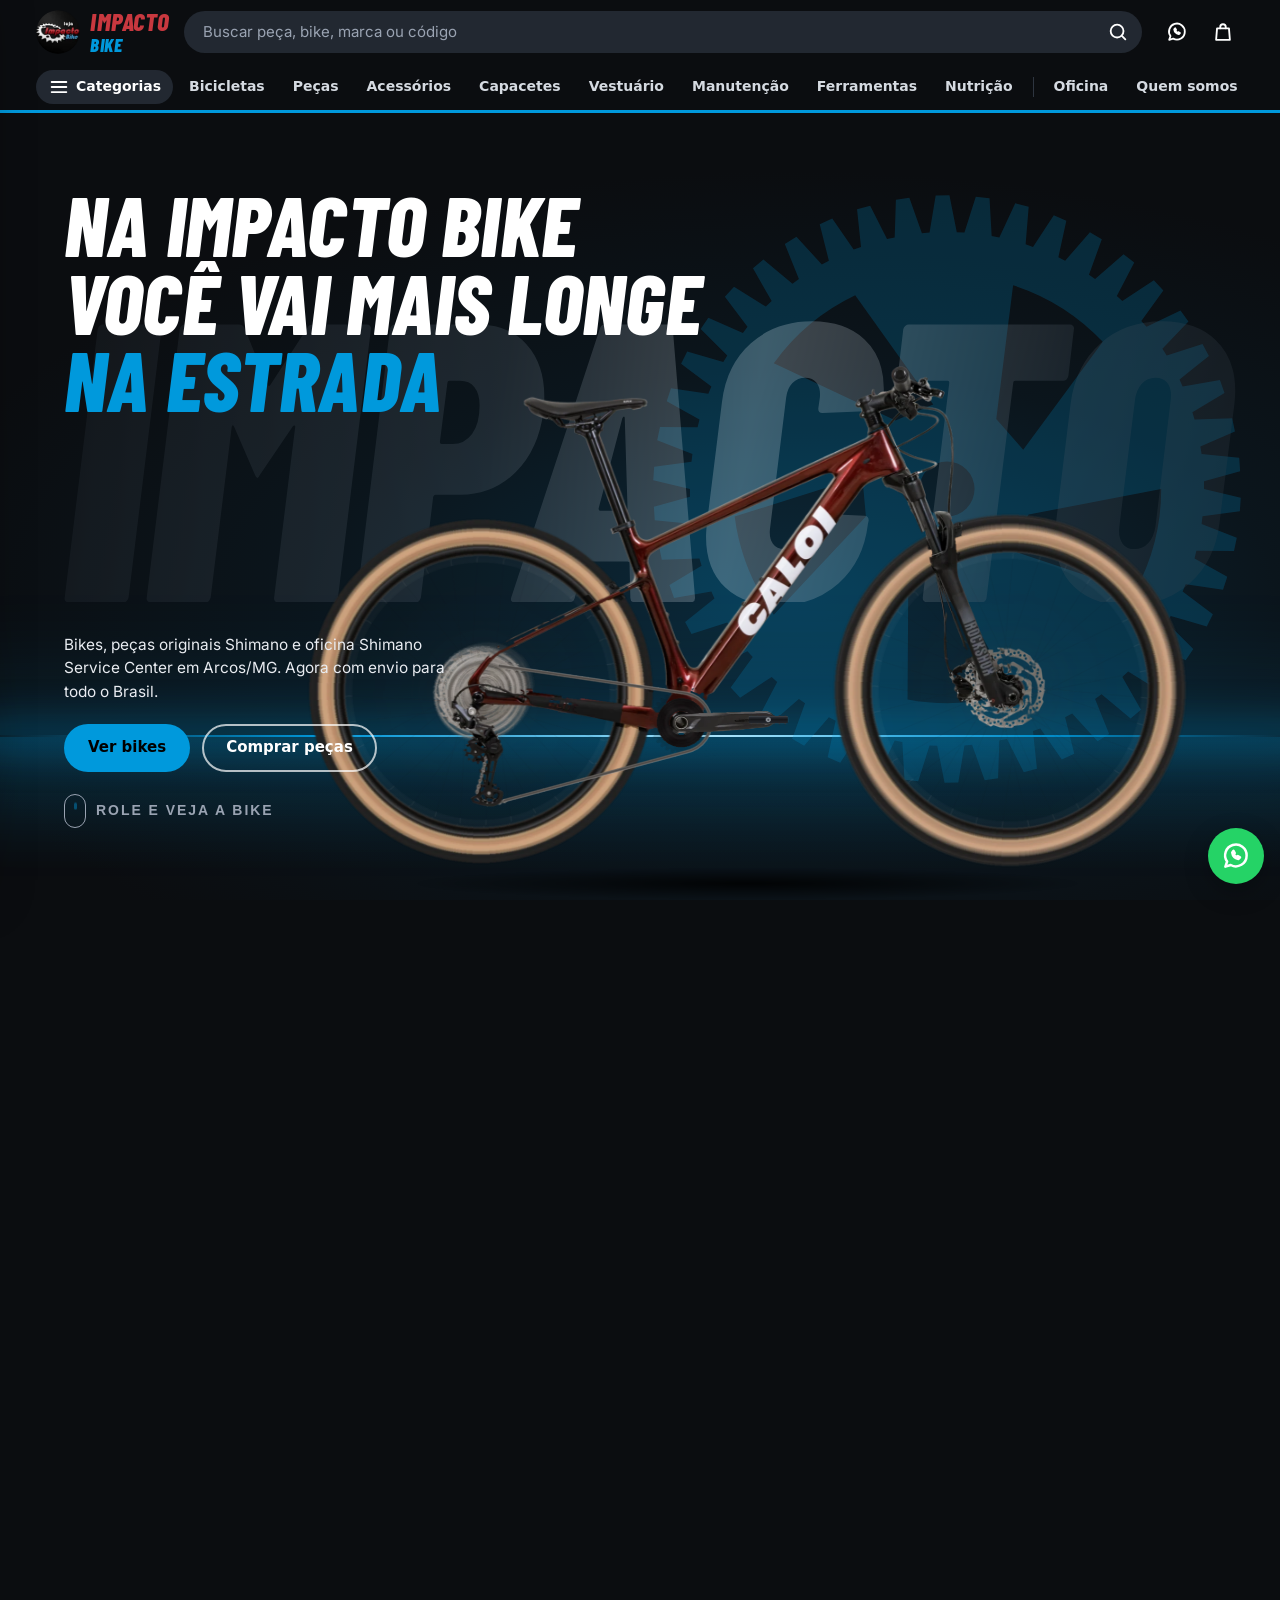
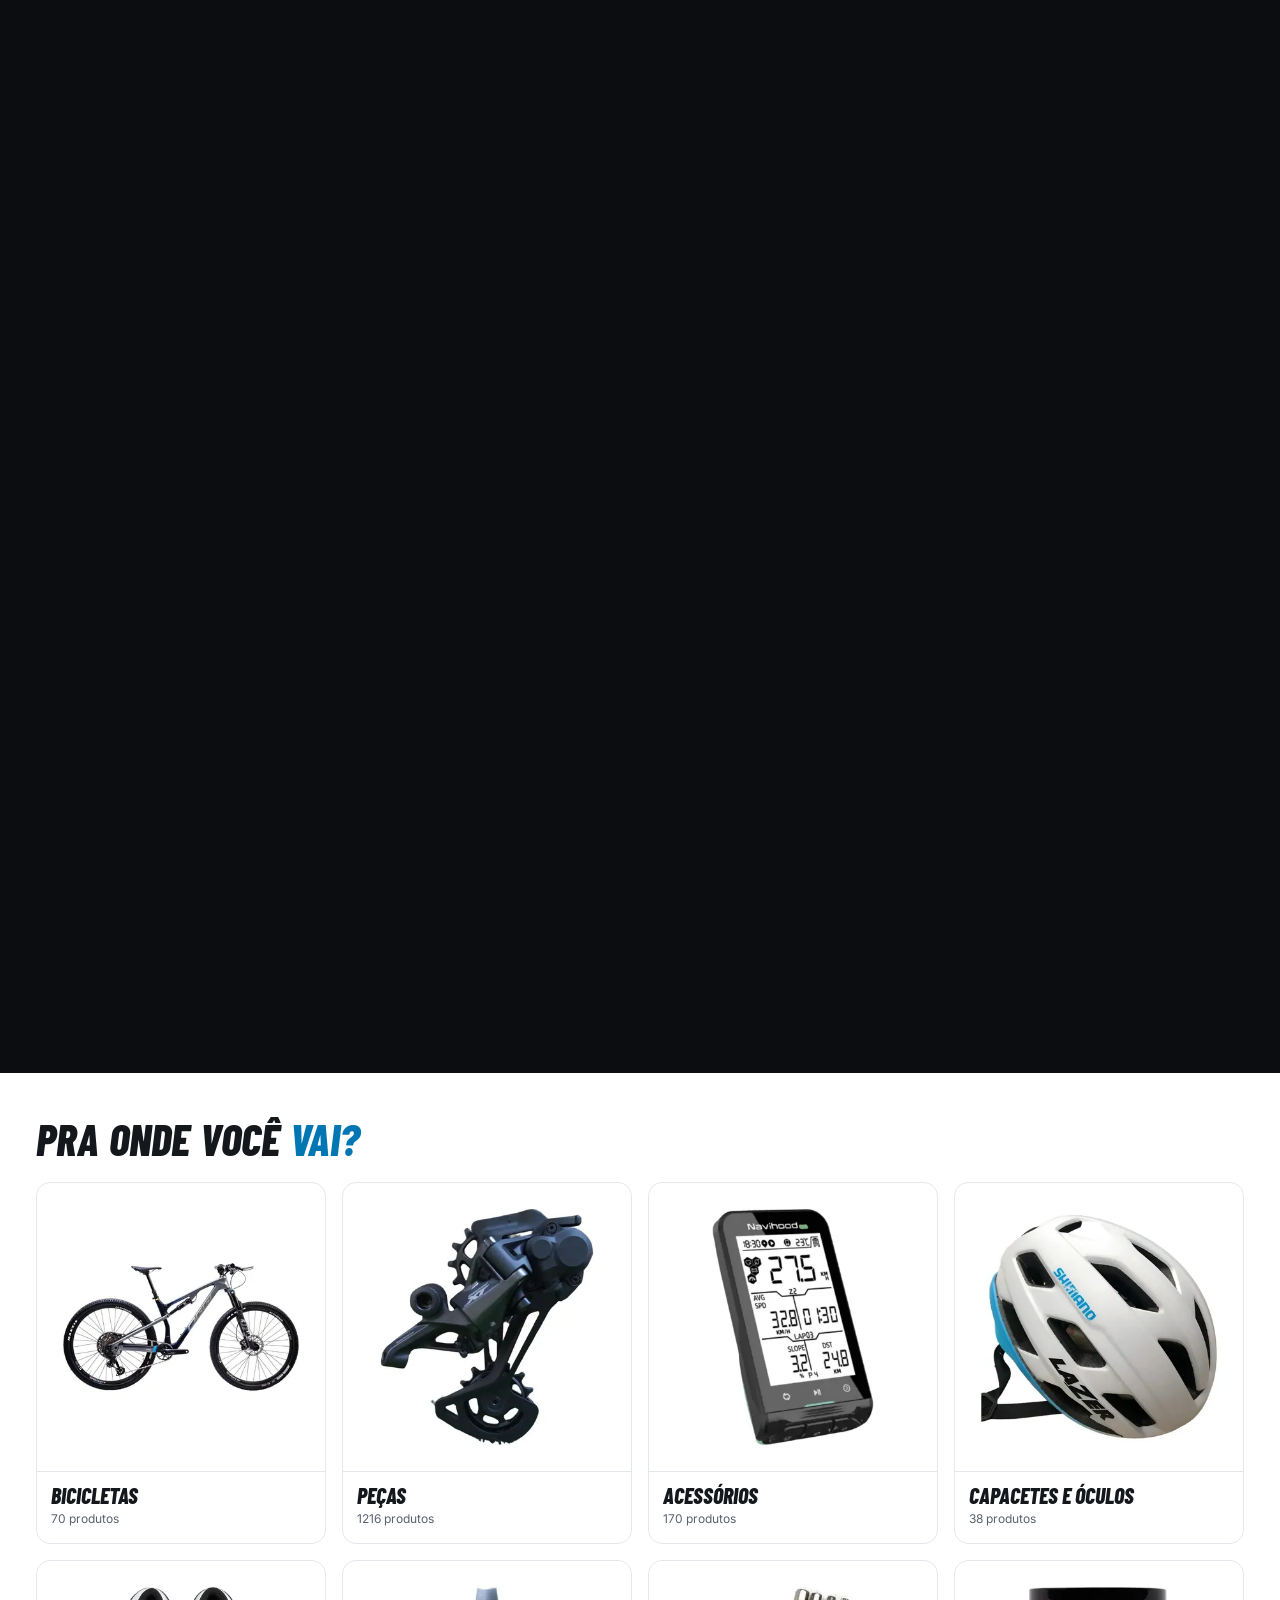
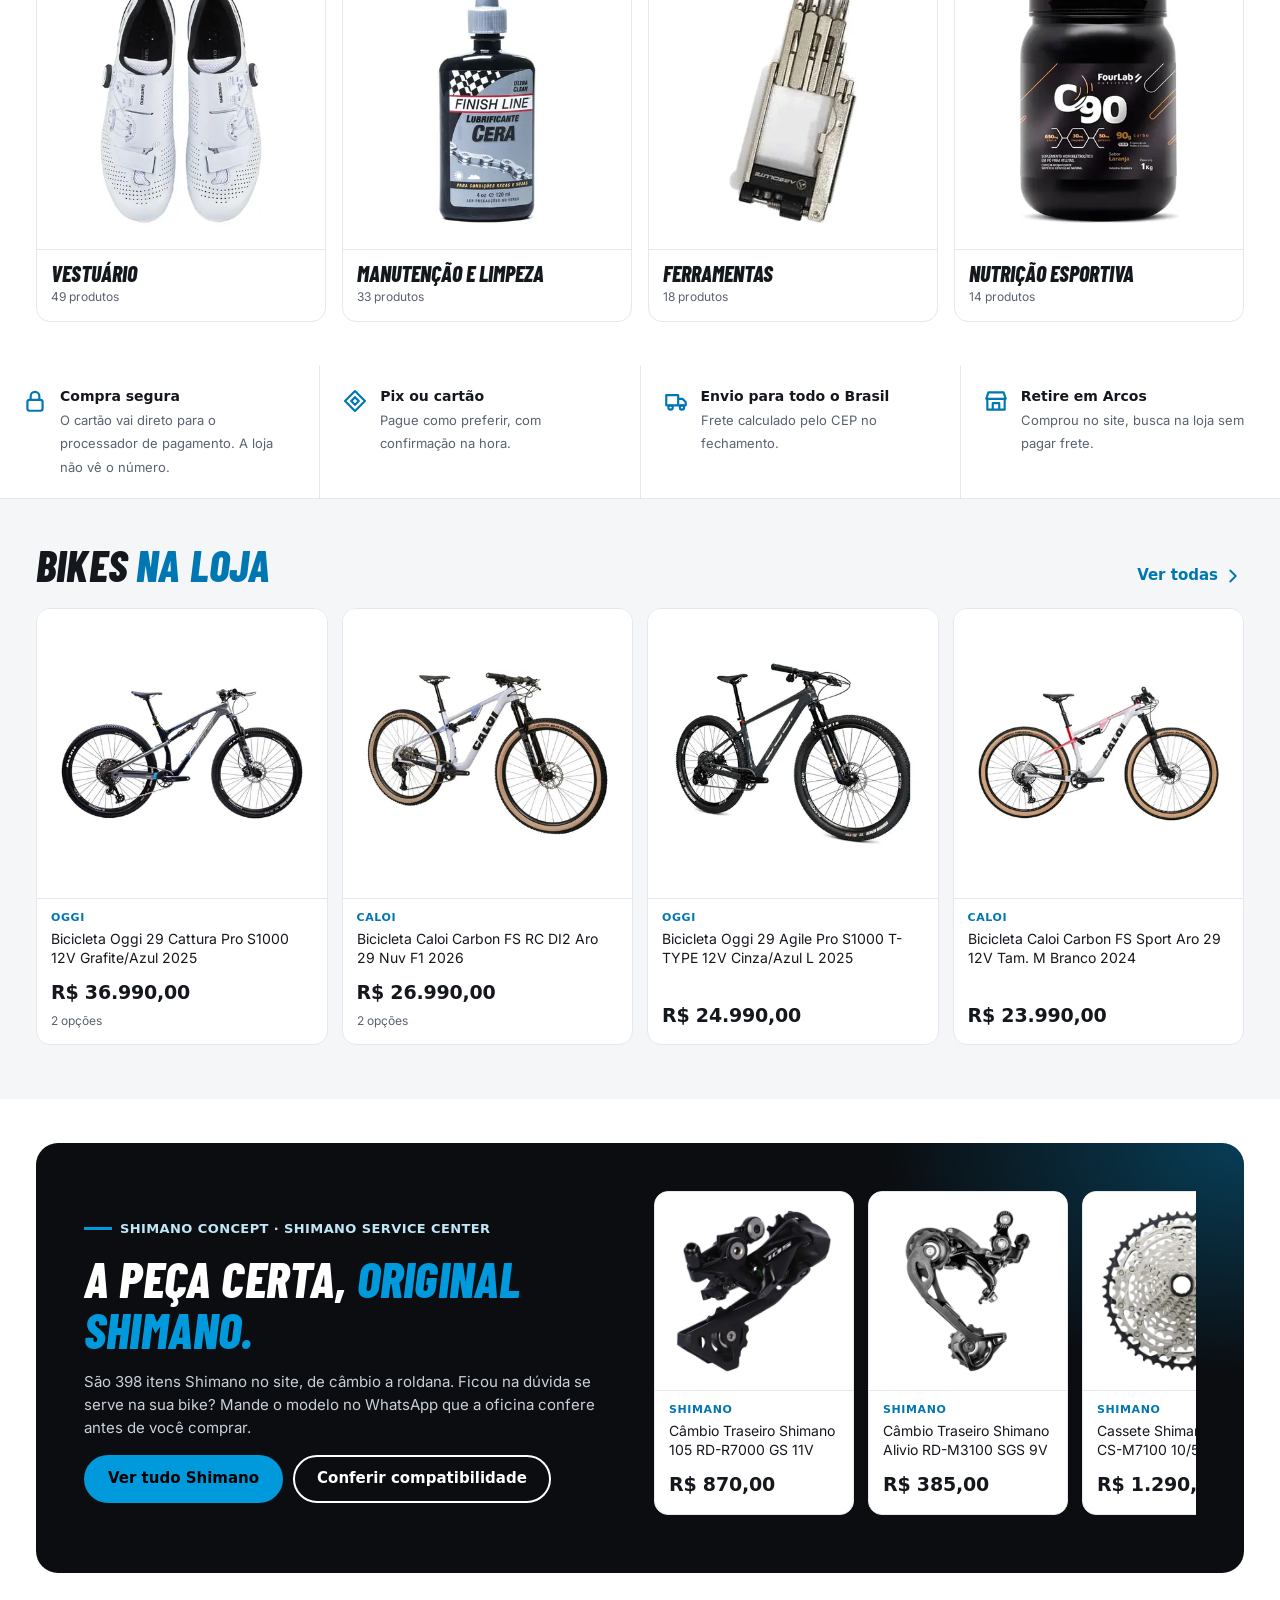
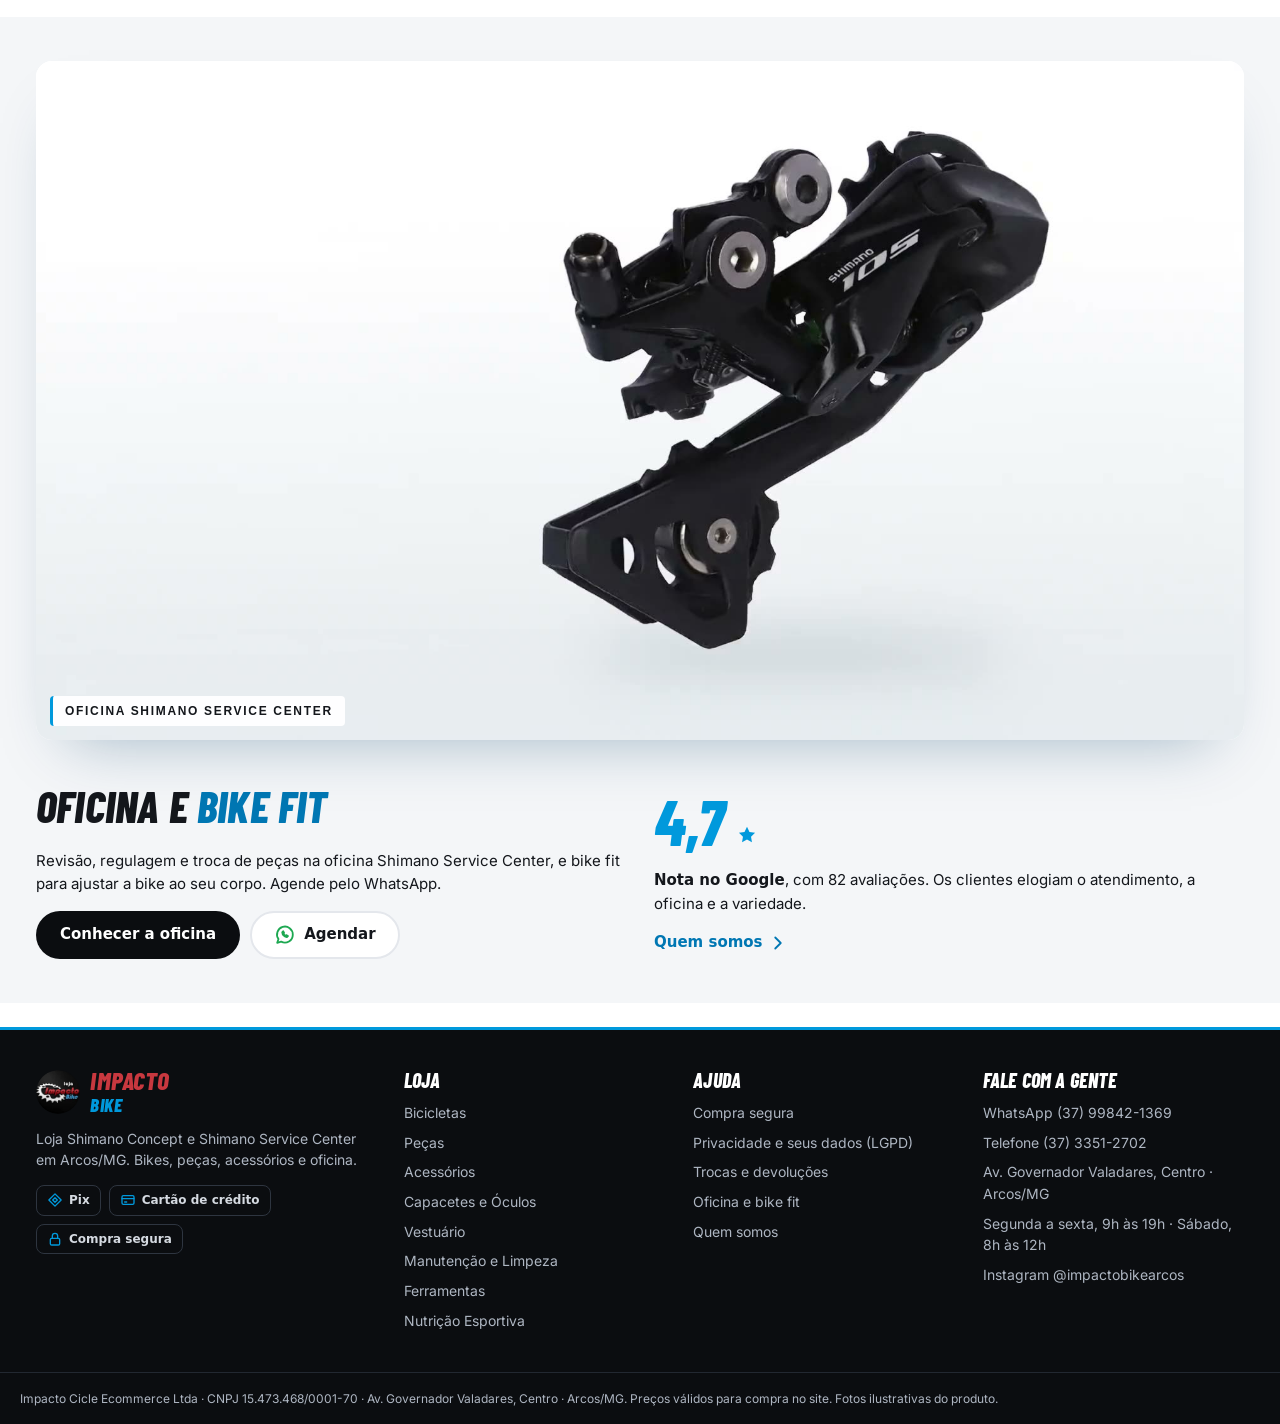
==== commit 82321d67: "Cabos do freio continuos no garfo" ====
--- a/atual/index.html
+++ b/atual/index.html
@@ -74,7 +74,7 @@
         <div class="parte" id="p-qd"><canvas class="tr tr-atras" width="1054" height="960" aria-hidden="true"></canvas><img src="assets/cena/quadro.webp?v=5" alt="Bicicleta de carbono vinho com transmissão Shimano" width="1054" height="870"><canvas class="tr tr-frente" width="1054" height="960" aria-hidden="true"></canvas>
           <a class="rot rot-qd1" href="https://6afee227e12ae1f82abc1a2f--impactobike.netlify.app/c/pecas/quadros-e-suspensoes/"><b>Quadros e suspensões</b><span>29 produtos →</span></a>
           <a class="rot rot-qd2" href="https://6afee227e12ae1f82abc1a2f--impactobike.netlify.app/c/pecas/transmissao/"><b>Transmissão Shimano</b><span>451 produtos →</span></a></div>
-        <div class="parte" id="p-fr"><img src="assets/cena/frente.webp?v=8" alt="" width="440" height="820">
+        <div class="parte" id="p-fr"><img src="assets/cena/frente.webp?v=9" alt="" width="440" height="820">
           <a class="rot rot-fr1" href="https://6afee227e12ae1f82abc1a2f--impactobike.netlify.app/c/pecas/quadros-e-suspensoes/suspensoes-e-garfos/"><b>Suspensões e garfos</b><span>16 produtos →</span></a>
           <a class="rot rot-fr2" href="https://6afee227e12ae1f82abc1a2f--impactobike.netlify.app/c/pecas/componentes/"><b>Guidão, mesa e manete</b><span>434 produtos →</span></a></div>
         <div class="parte" id="p-se"><img src="assets/cena/selim.webp" alt="">
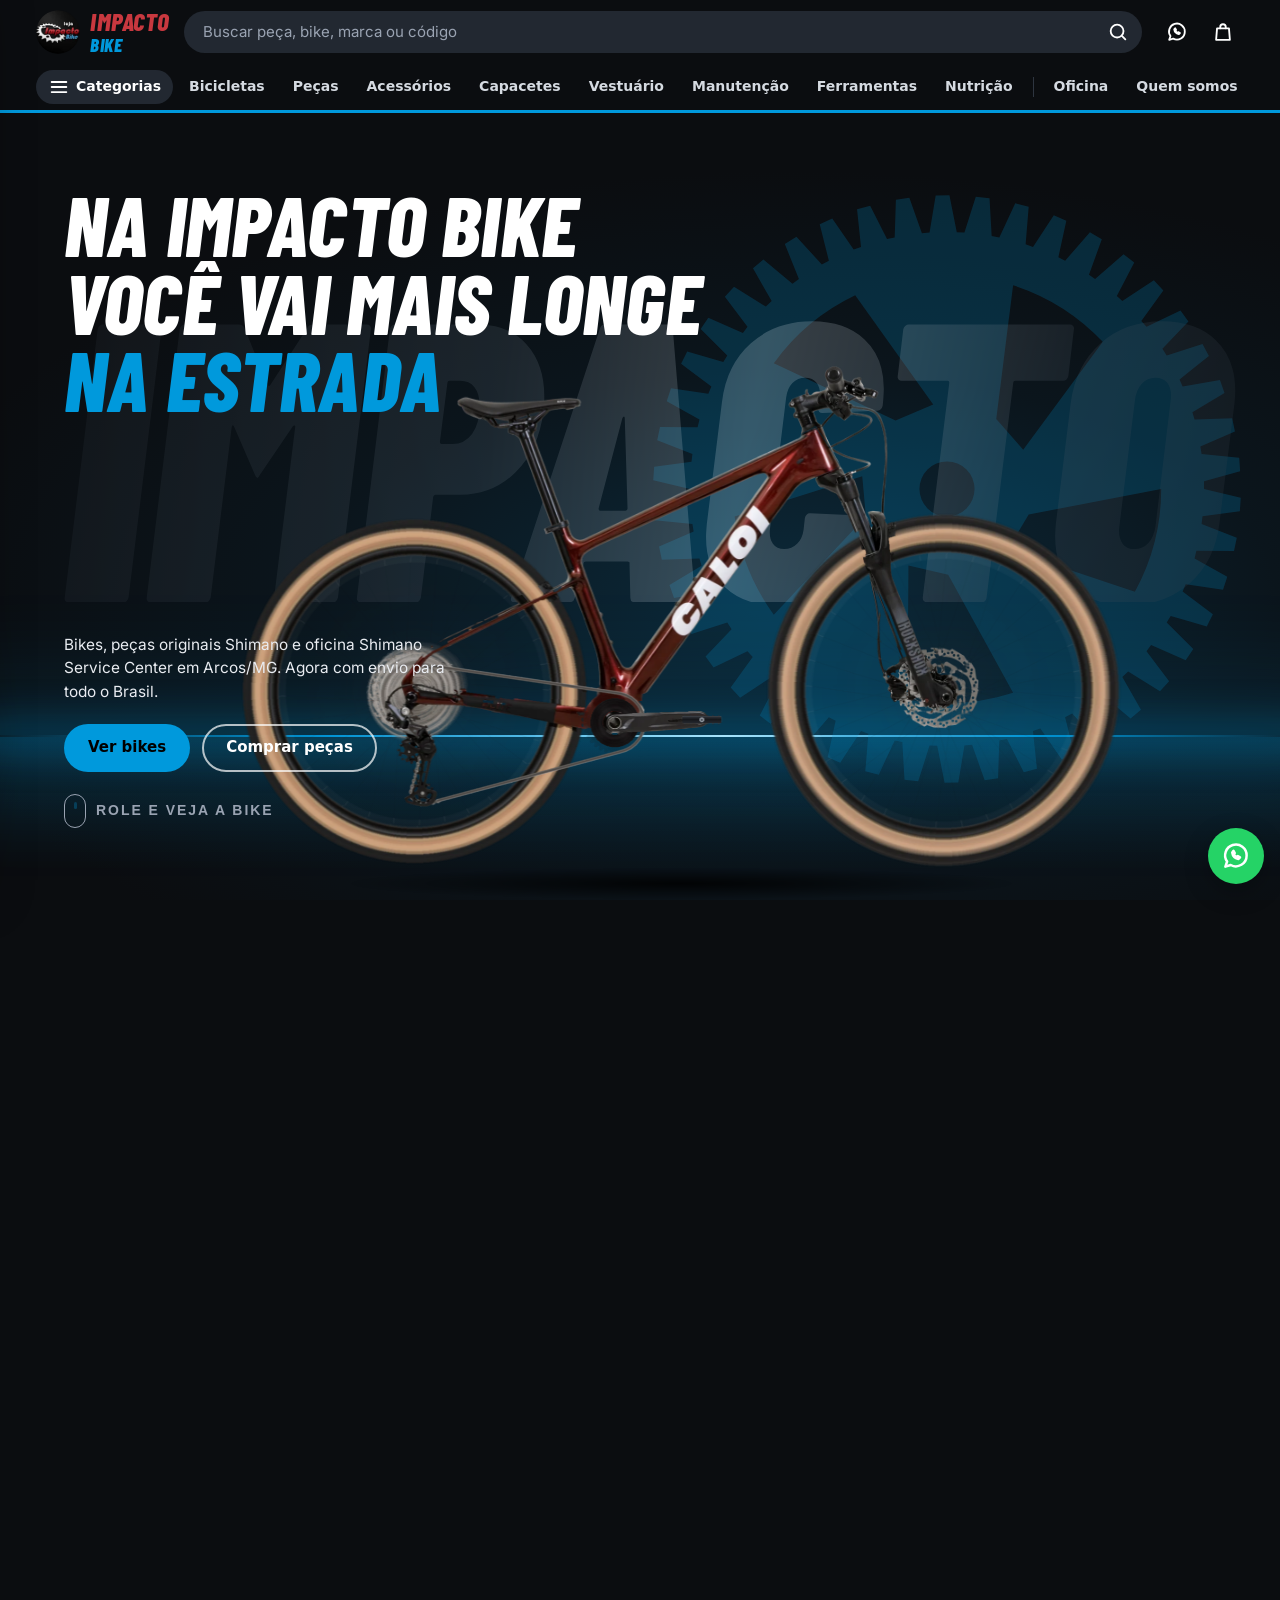
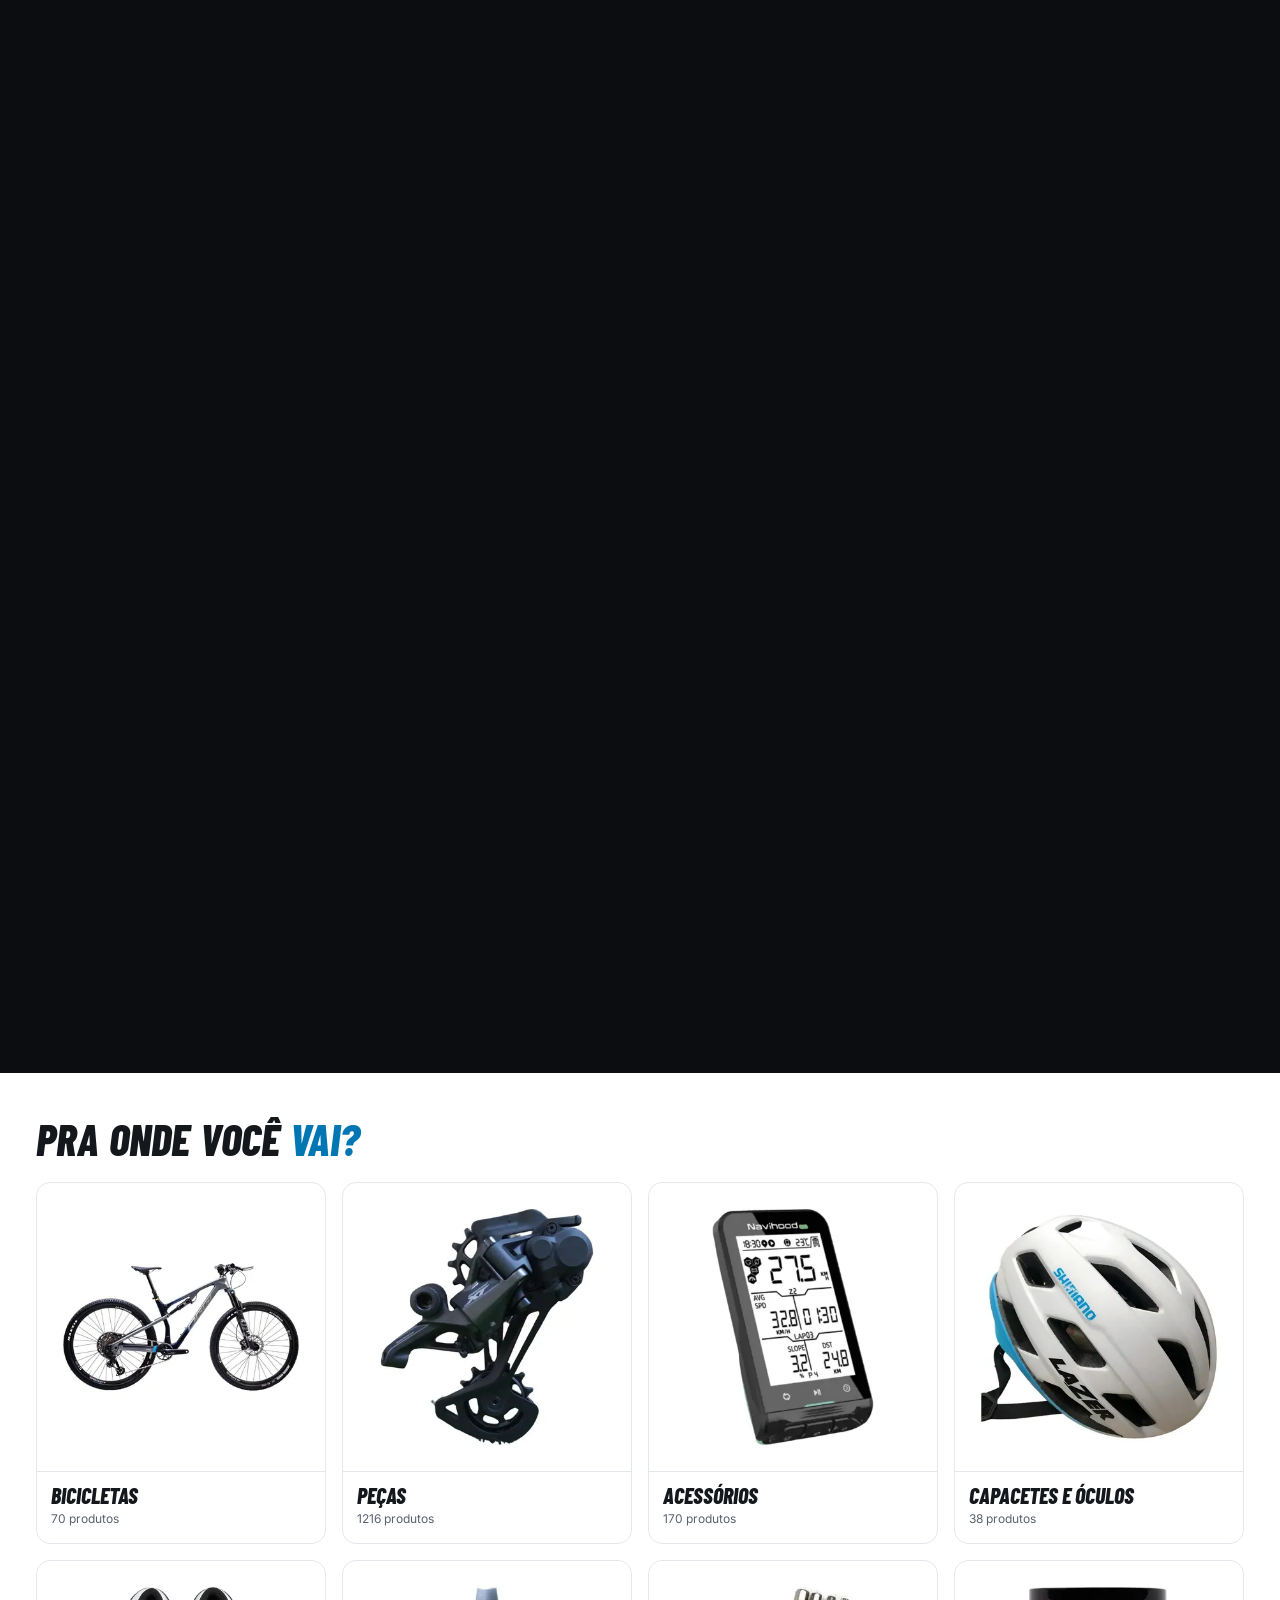
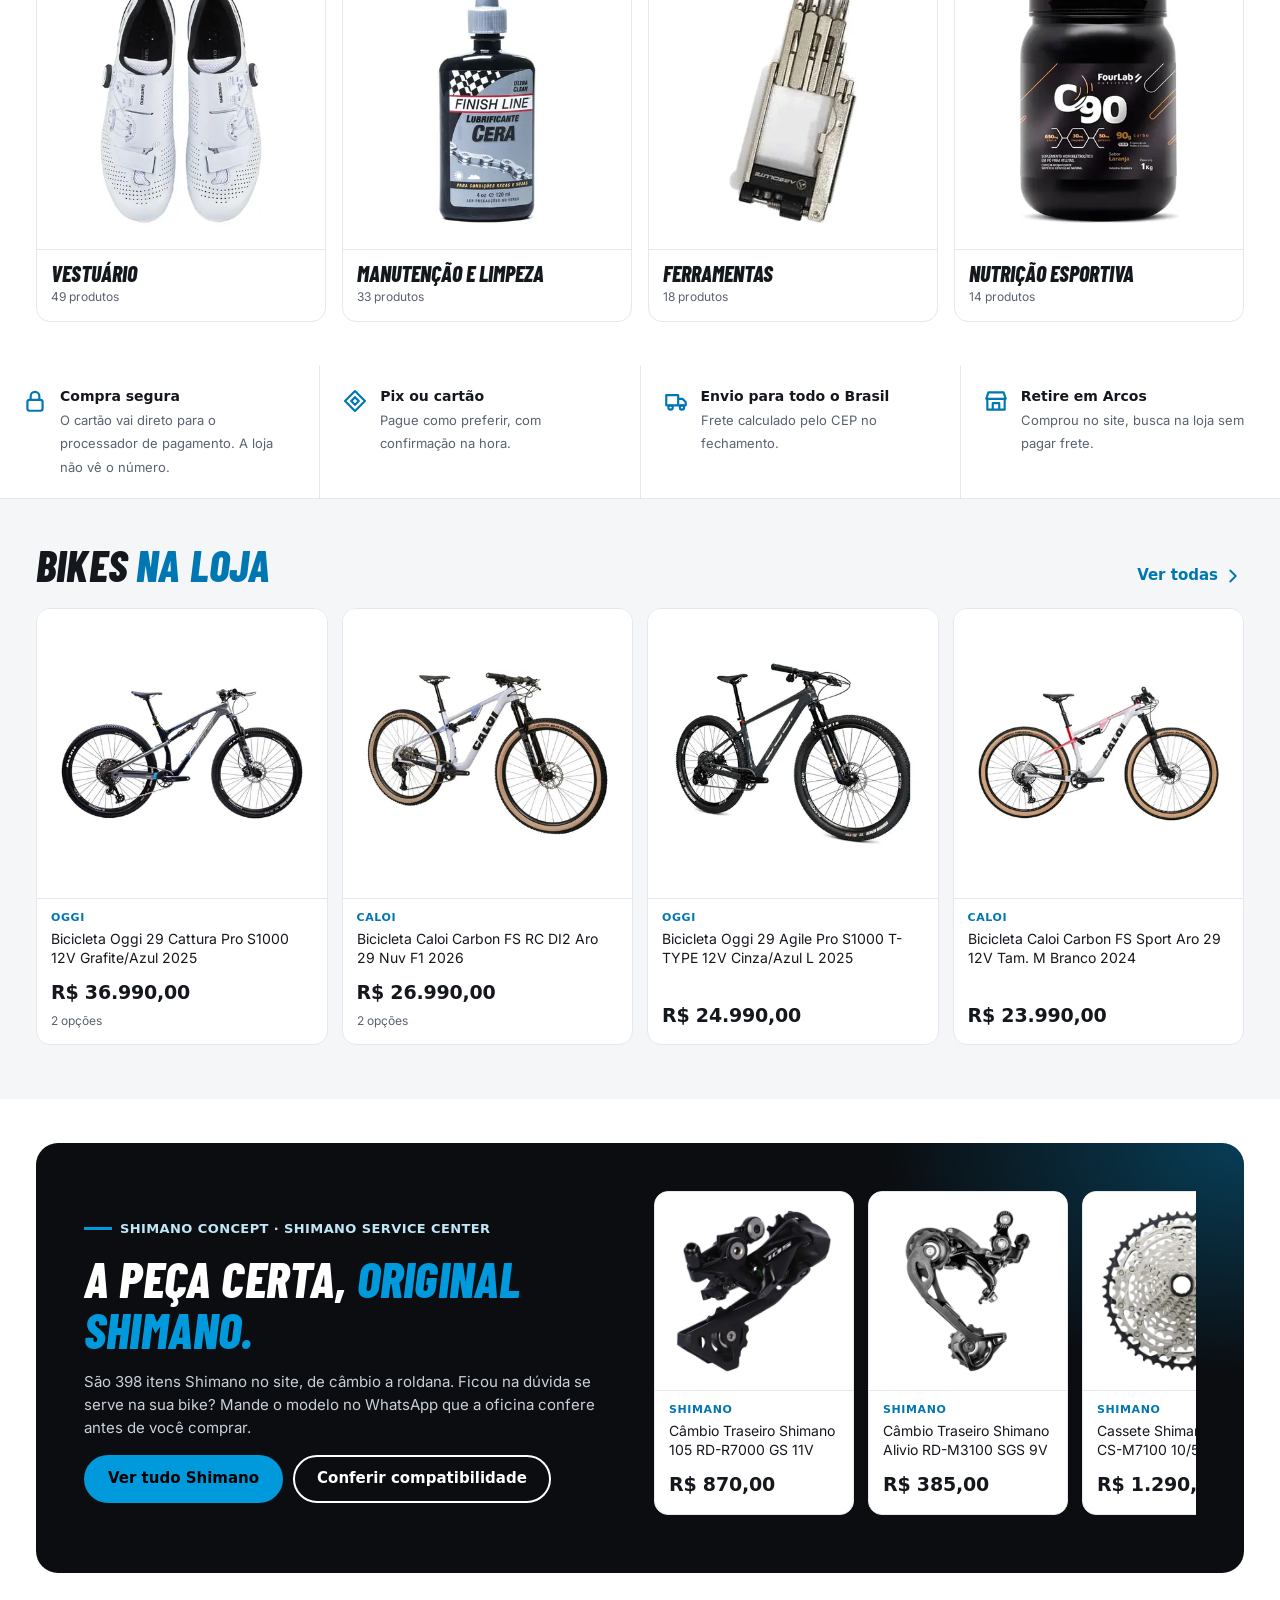
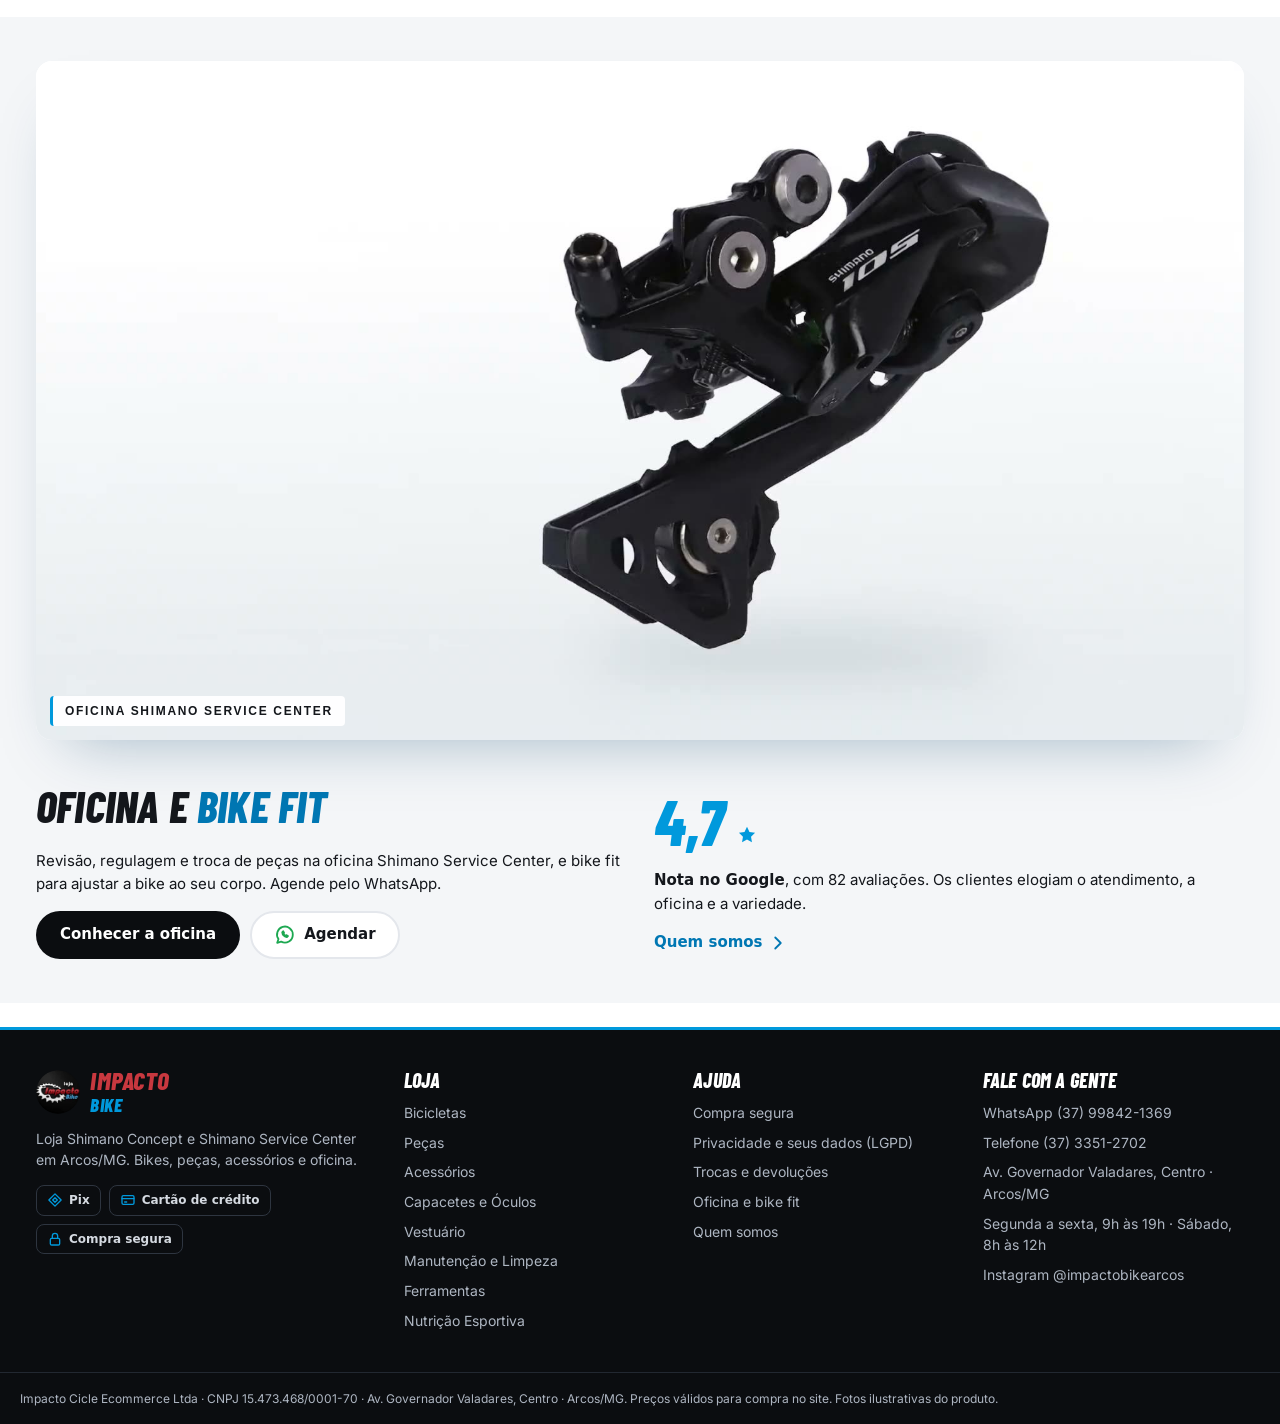
==== commit 41e53afb: "Caixa do movimento central ligando quadro e coroa; ponta do fio fino sob a perna do garfo" ====
--- a/atual/index.html
+++ b/atual/index.html
@@ -15,7 +15,7 @@
 <link rel="preload" href="assets/fontes/inter-latin-400-normal.woff2" as="font" type="font/woff2" crossorigin>
 <link rel="stylesheet" href="assets/site.css">
 <link rel="stylesheet" href="assets/cena.css?v=11">
-<link rel="preload" as="image" href="assets/cena/quadro.webp?v=5">
+<link rel="preload" as="image" href="assets/cena/quadro.webp?v=6">
 <link rel="preload" as="image" href="assets/cena/cassete.webp?v=2">
 <link rel="preload" as="image" href="assets/cena/coroa.webp?v=2">
 <link rel="preload" as="image" href="assets/cena/pedivela.webp?v=2">
@@ -71,10 +71,10 @@
           <a class="rot rot-rt" href="https://6afee227e12ae1f82abc1a2f--impactobike.netlify.app/c/pecas/rodas-e-pneus/"><b>Rodas e pneus</b><span>137 produtos →</span></a></div>
         <div class="parte roda" id="p-rf"><img src="assets/cena/roda-frente.webp?v=7" alt="" class="g" width="840" height="840"><img src="assets/cena/roda-frente-giro.webp?v=7" alt="" class="g giro" width="840" height="840">
           <a class="rot rot-rf" href="https://6afee227e12ae1f82abc1a2f--impactobike.netlify.app/c/pecas/freios/"><b>Freios e discos</b><span>165 produtos →</span></a></div>
-        <div class="parte" id="p-qd"><canvas class="tr tr-atras" width="1054" height="960" aria-hidden="true"></canvas><img src="assets/cena/quadro.webp?v=5" alt="Bicicleta de carbono vinho com transmissão Shimano" width="1054" height="870"><canvas class="tr tr-frente" width="1054" height="960" aria-hidden="true"></canvas>
+        <div class="parte" id="p-qd"><canvas class="tr tr-atras" width="1054" height="960" aria-hidden="true"></canvas><img src="assets/cena/quadro.webp?v=6" alt="Bicicleta de carbono vinho com transmissão Shimano" width="1054" height="870"><canvas class="tr tr-frente" width="1054" height="960" aria-hidden="true"></canvas>
           <a class="rot rot-qd1" href="https://6afee227e12ae1f82abc1a2f--impactobike.netlify.app/c/pecas/quadros-e-suspensoes/"><b>Quadros e suspensões</b><span>29 produtos →</span></a>
           <a class="rot rot-qd2" href="https://6afee227e12ae1f82abc1a2f--impactobike.netlify.app/c/pecas/transmissao/"><b>Transmissão Shimano</b><span>451 produtos →</span></a></div>
-        <div class="parte" id="p-fr"><img src="assets/cena/frente.webp?v=9" alt="" width="440" height="820">
+        <div class="parte" id="p-fr"><img src="assets/cena/frente.webp?v=10" alt="" width="440" height="820">
           <a class="rot rot-fr1" href="https://6afee227e12ae1f82abc1a2f--impactobike.netlify.app/c/pecas/quadros-e-suspensoes/suspensoes-e-garfos/"><b>Suspensões e garfos</b><span>16 produtos →</span></a>
           <a class="rot rot-fr2" href="https://6afee227e12ae1f82abc1a2f--impactobike.netlify.app/c/pecas/componentes/"><b>Guidão, mesa e manete</b><span>434 produtos →</span></a></div>
         <div class="parte" id="p-se"><img src="assets/cena/selim.webp" alt="">
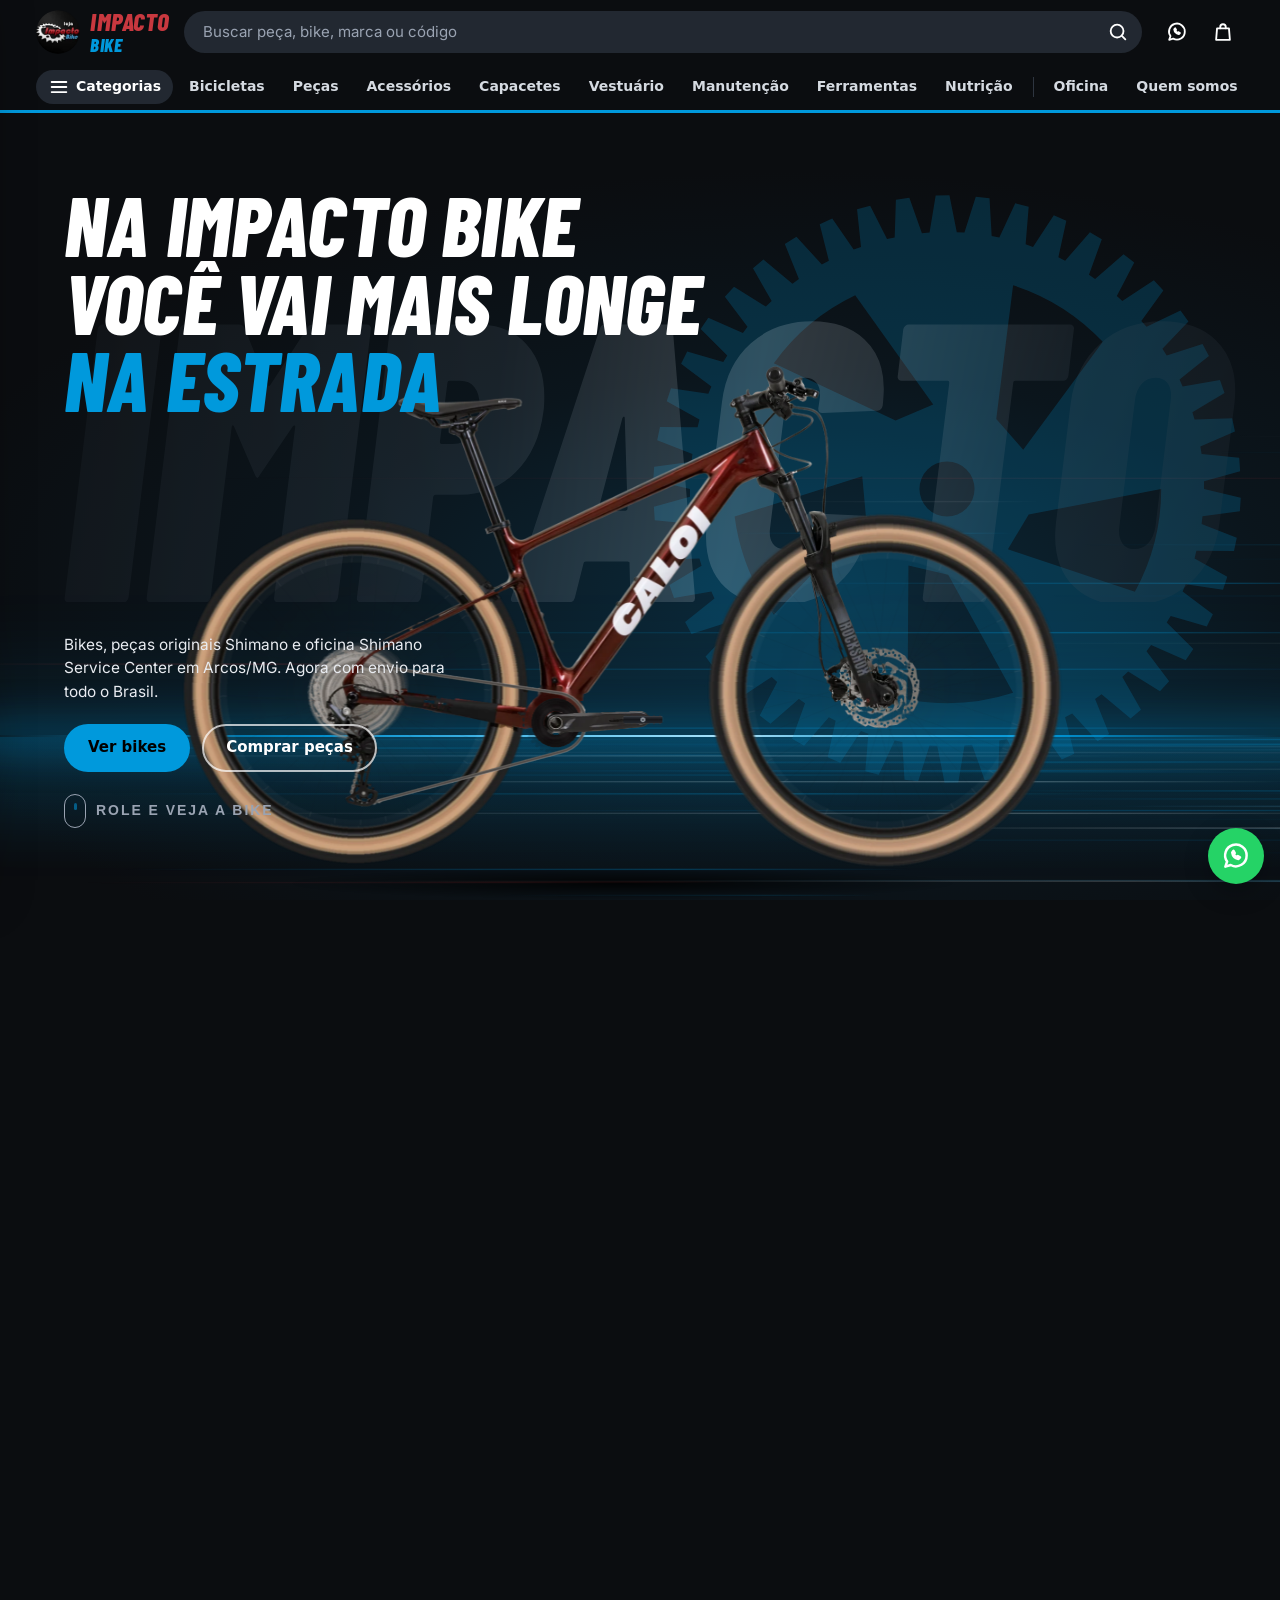
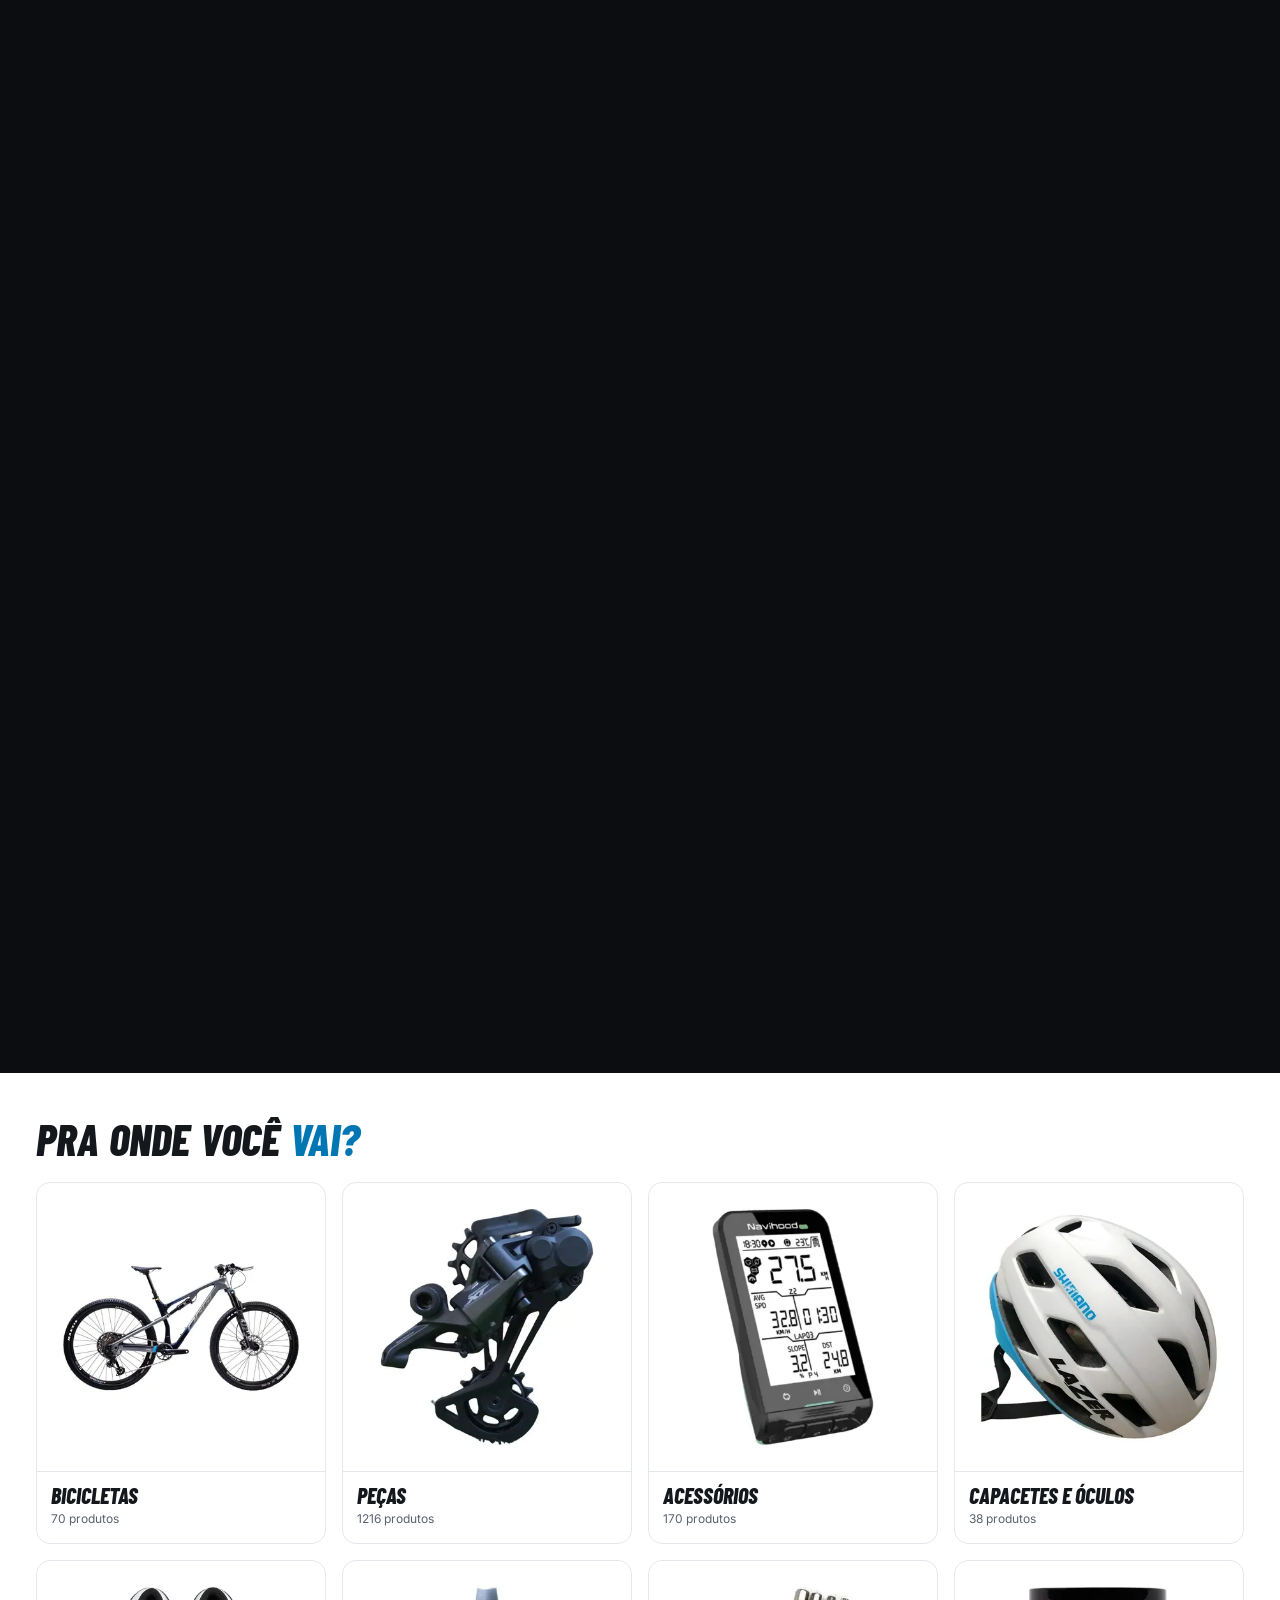
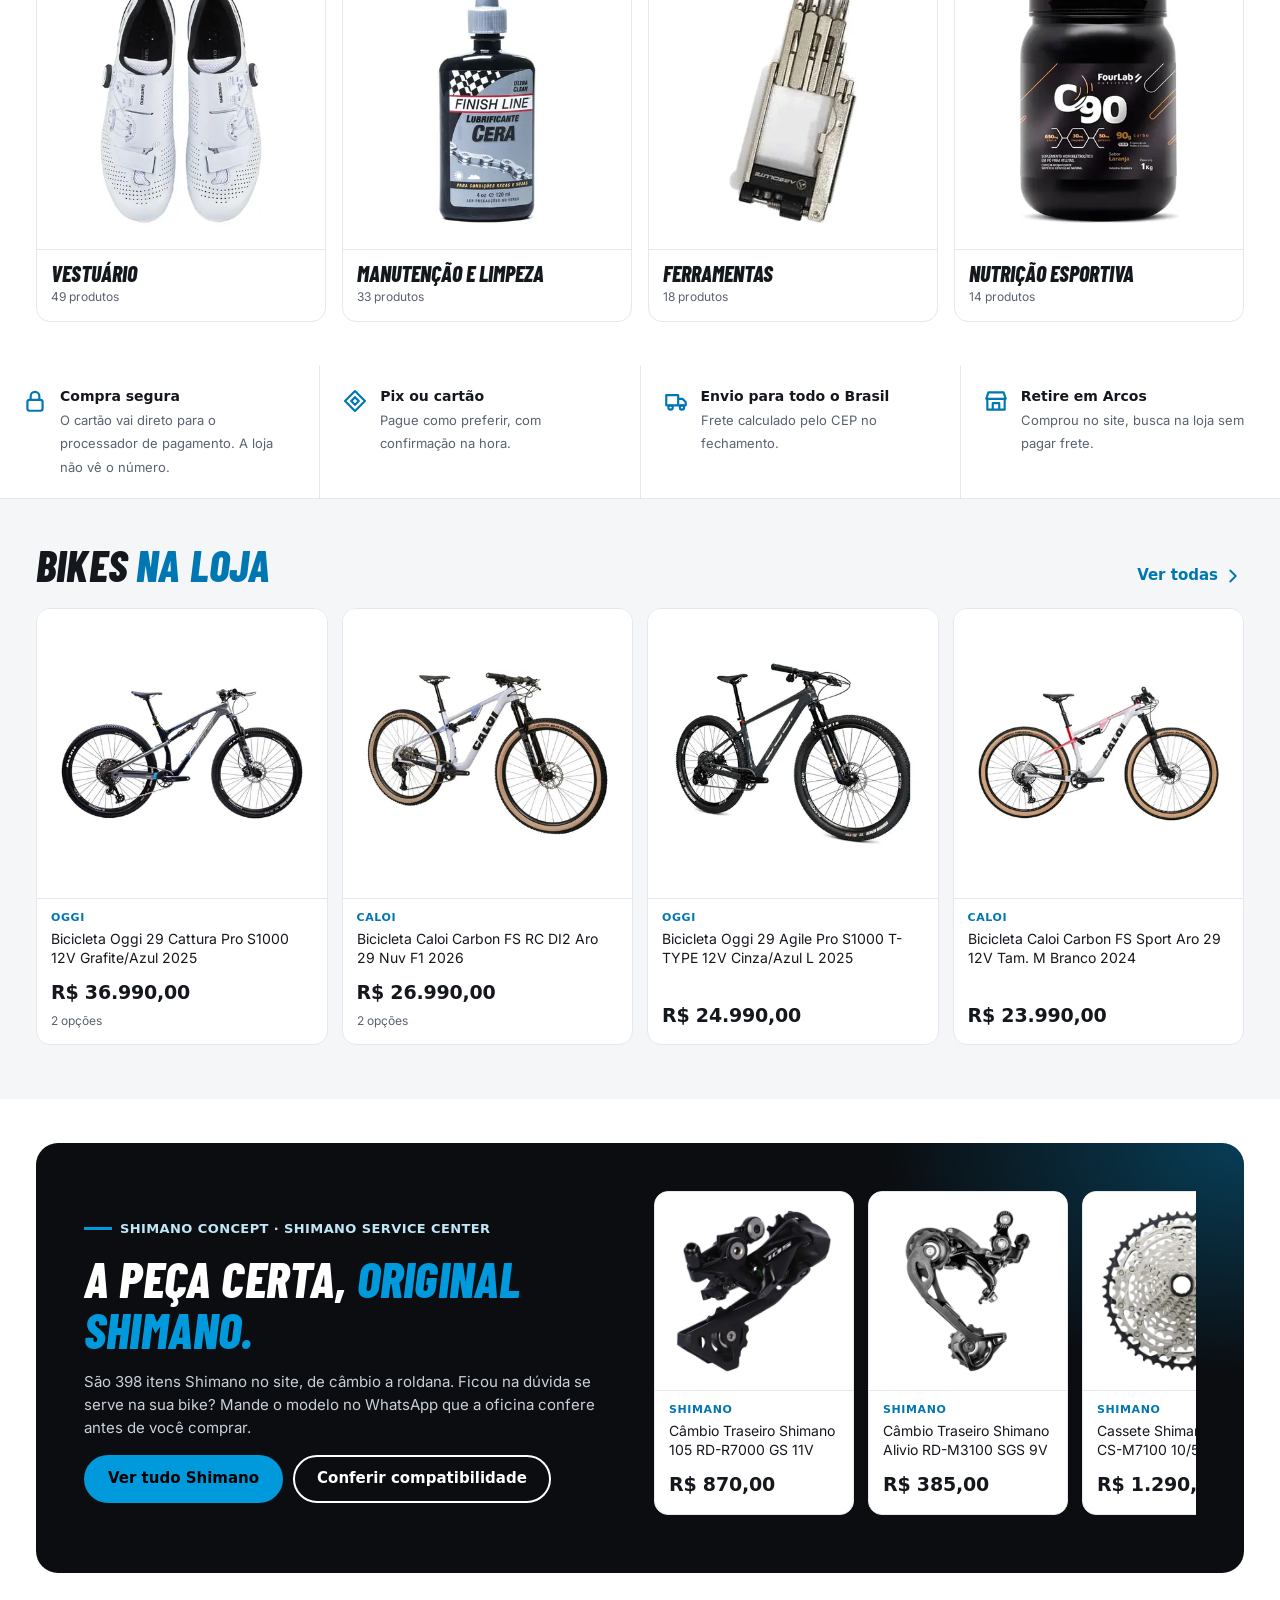
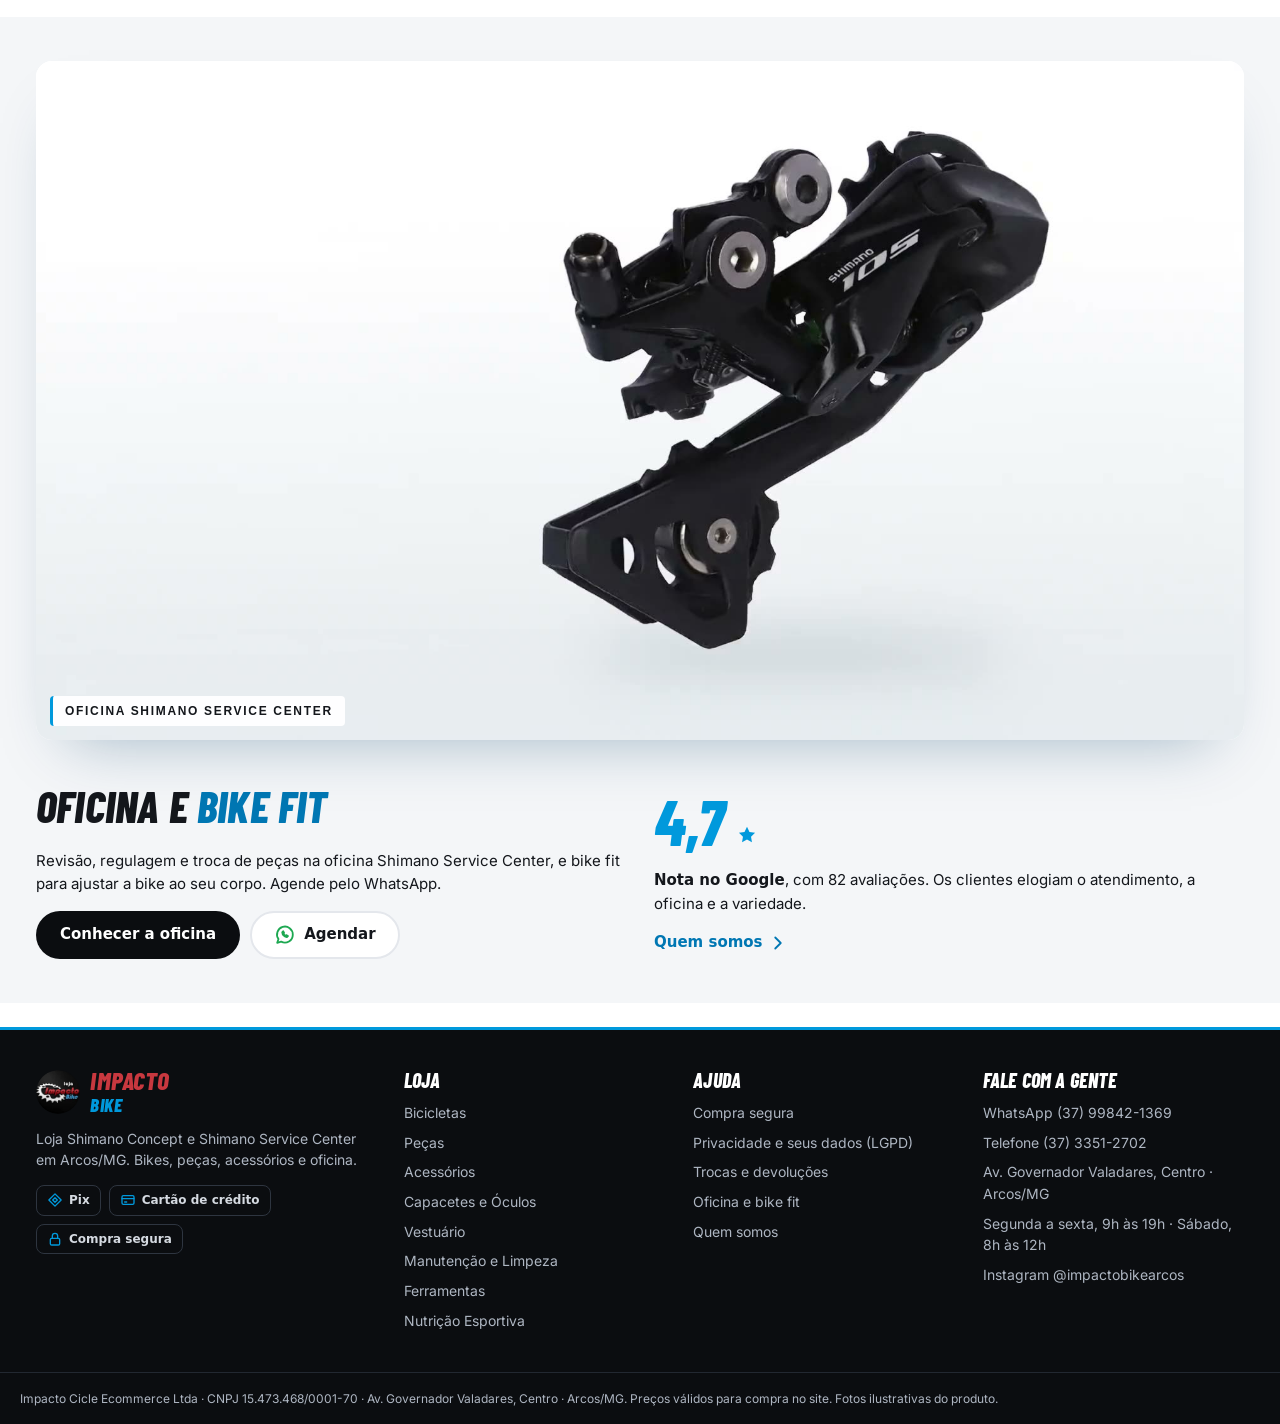
==== commit a09798fb: "Botao do WhatsApp no topo fica verde ao passar o mouse" ====
--- a/atual/index.html
+++ b/atual/index.html
@@ -13,7 +13,7 @@
 <link rel="apple-touch-icon" href="assets/apple-touch-icon.png">
 <link rel="preload" href="assets/fontes/barlow-condensed-latin-800-italic.woff2" as="font" type="font/woff2" crossorigin>
 <link rel="preload" href="assets/fontes/inter-latin-400-normal.woff2" as="font" type="font/woff2" crossorigin>
-<link rel="stylesheet" href="assets/site.css">
+<link rel="stylesheet" href="assets/site.css?v=2">
 <link rel="stylesheet" href="assets/cena.css?v=11">
 <link rel="preload" as="image" href="assets/cena/quadro.webp?v=6">
 <link rel="preload" as="image" href="assets/cena/cassete.webp?v=2">
--- a/atual/assets/site.css
+++ b/atual/assets/site.css
@@ -51,6 +51,8 @@
 .topo-acoes{display:flex;gap:4px;flex:none}
 .topo-btn{position:relative;display:grid;place-items:center;width:42px;height:42px;border-radius:50%;background:none;border:0;color:#fff}
 .topo-btn:hover{background:var(--grafite-2)}
+.topo-btn[href^="https://wa.me"]{transition:color .15s}
+.topo-btn[href^="https://wa.me"]:hover,.topo-btn[href^="https://wa.me"]:focus-visible{color:#25D366}
 .contador{position:absolute;top:3px;right:2px;min-width:18px;height:18px;padding:0 5px;border-radius:9px;background:var(--vermelho);color:#fff;font:700 11px/18px var(--corpo);text-align:center}
 .contador[hidden]{display:none}
 .nav{display:flex;align-items:center;gap:4px;height:46px;overflow-x:auto;scrollbar-width:none}
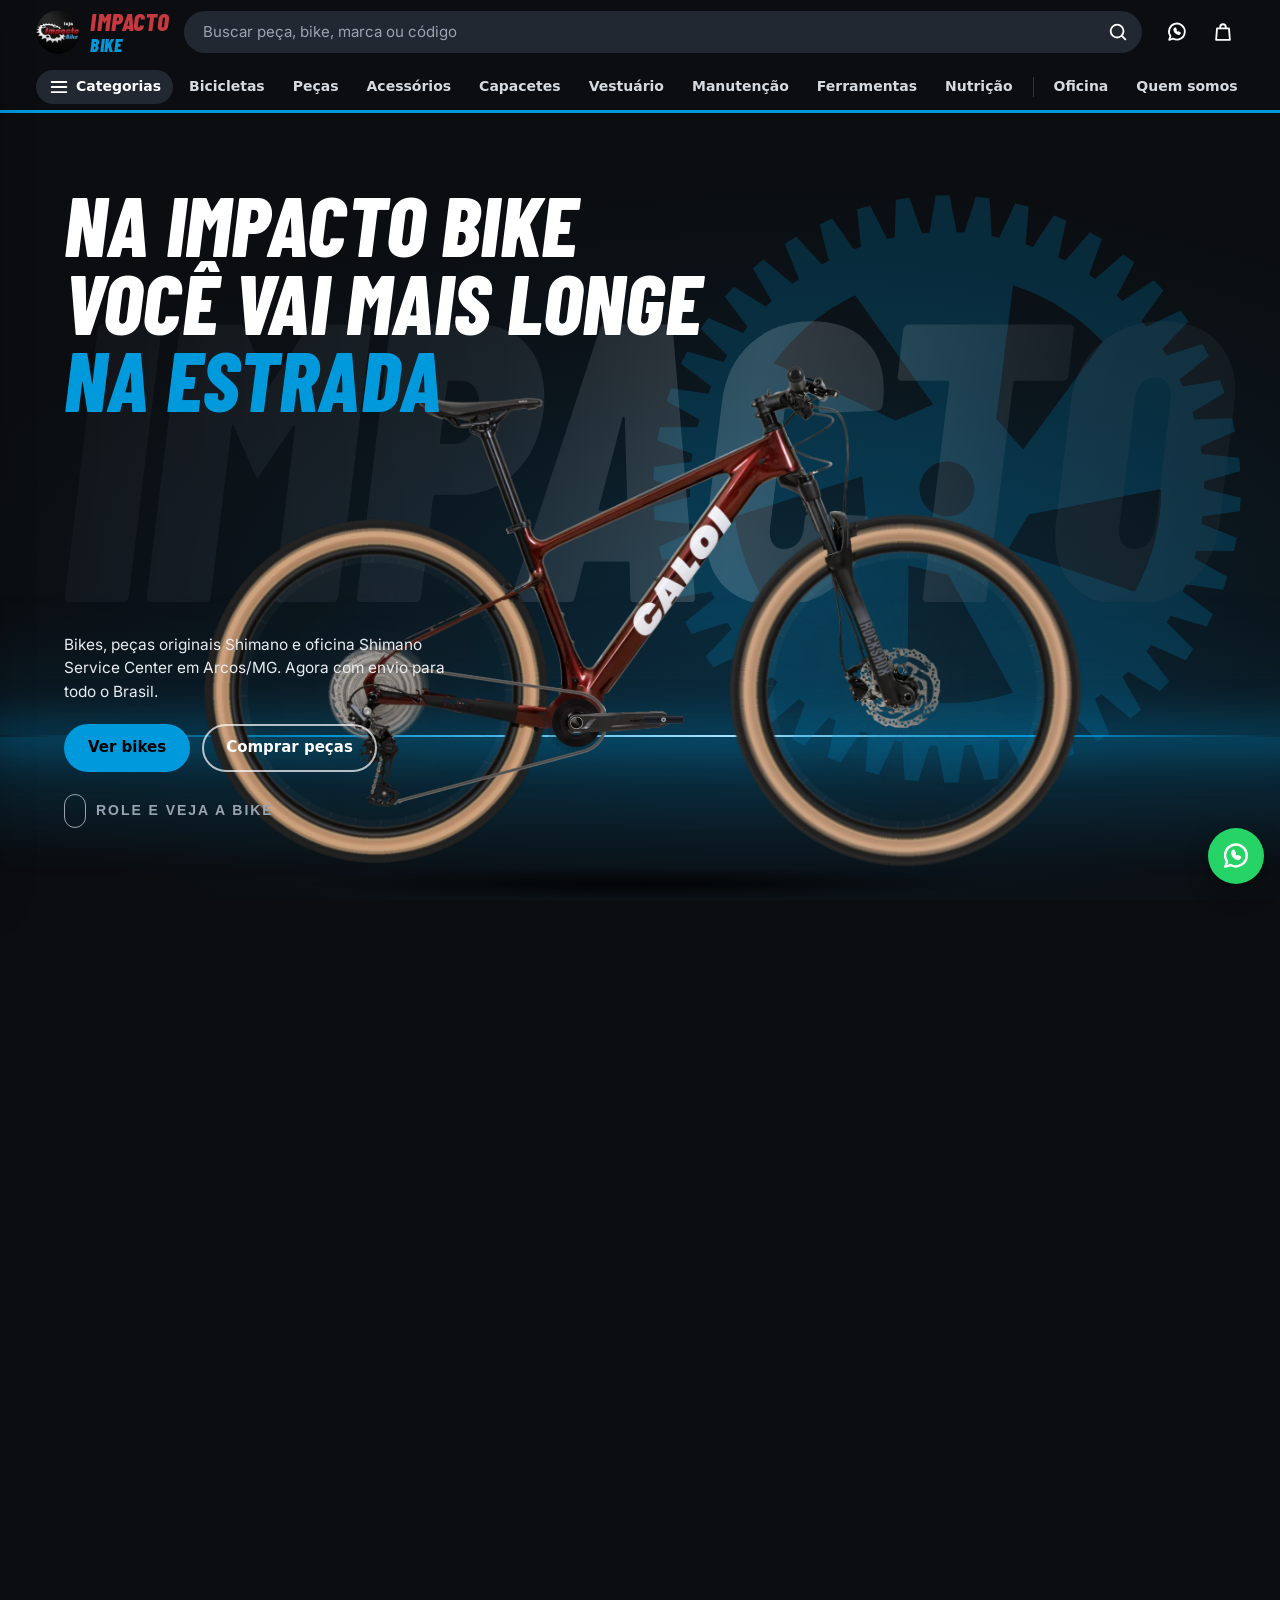
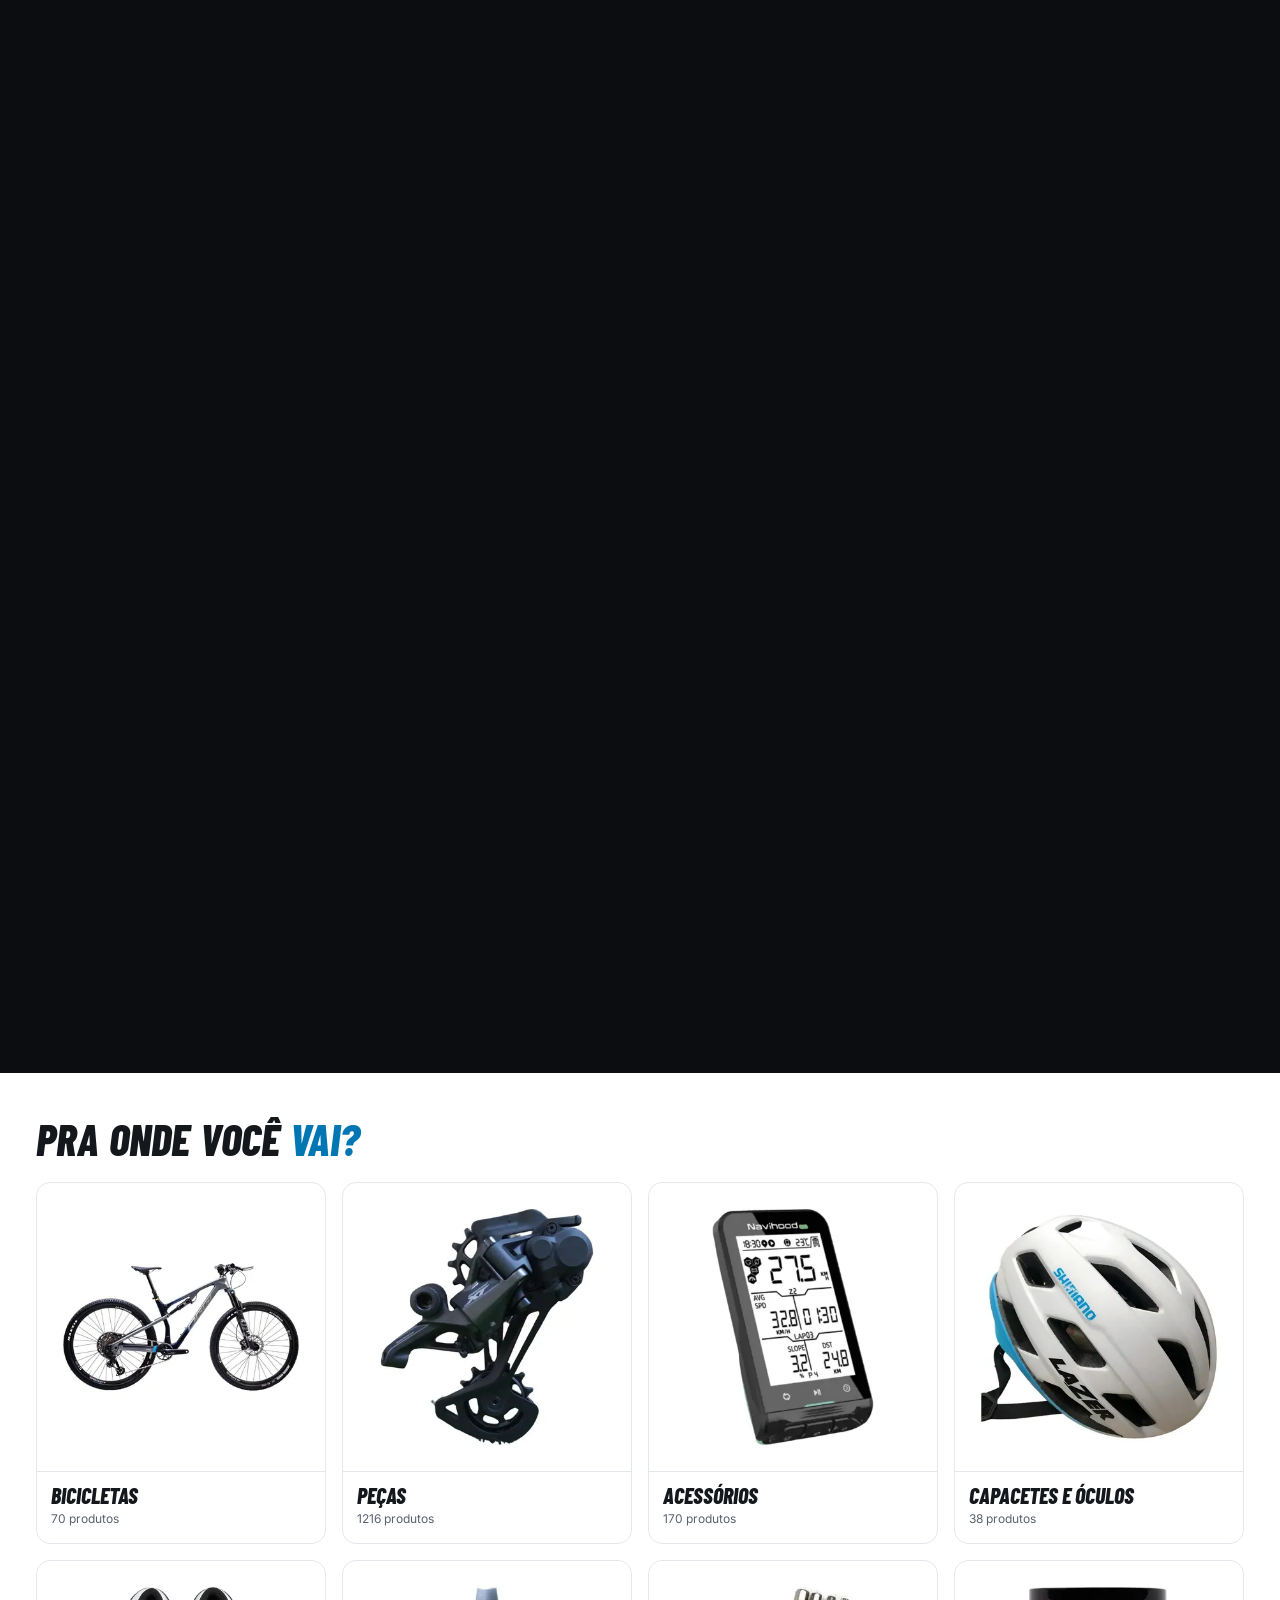
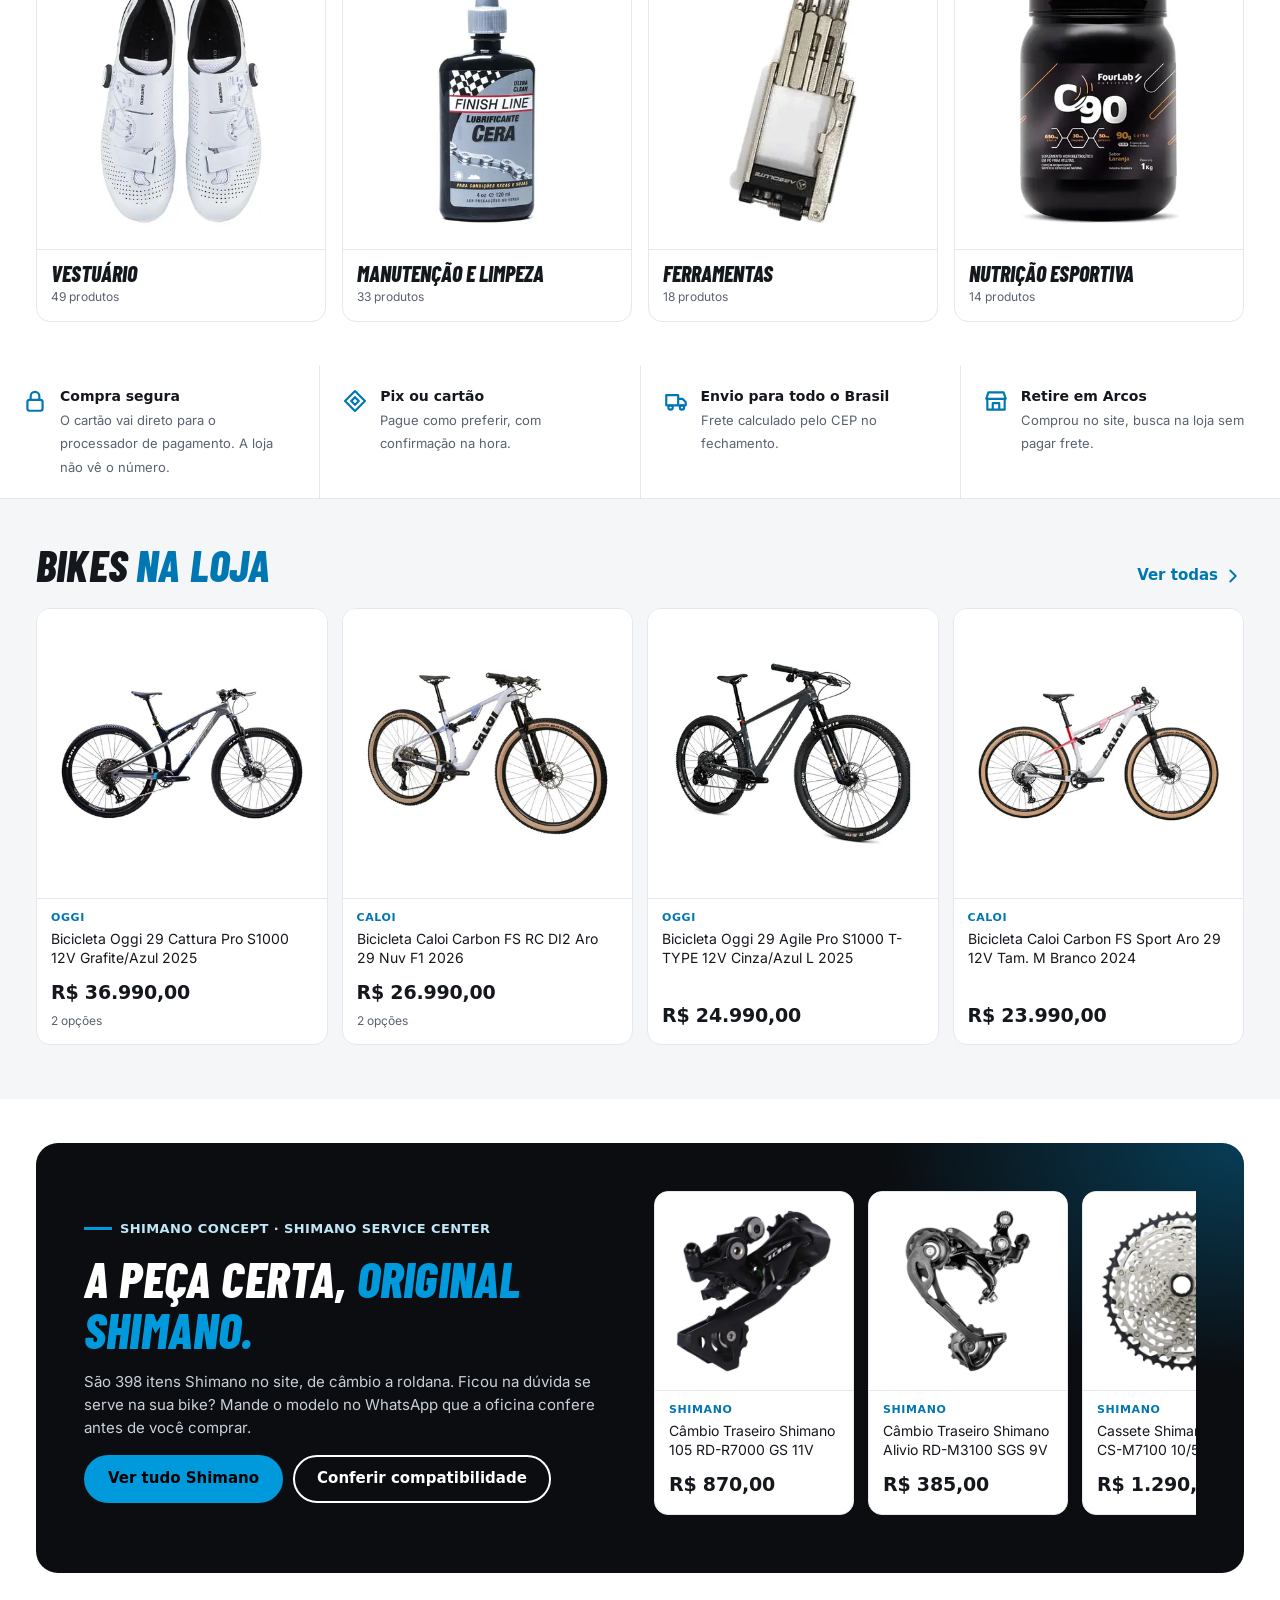
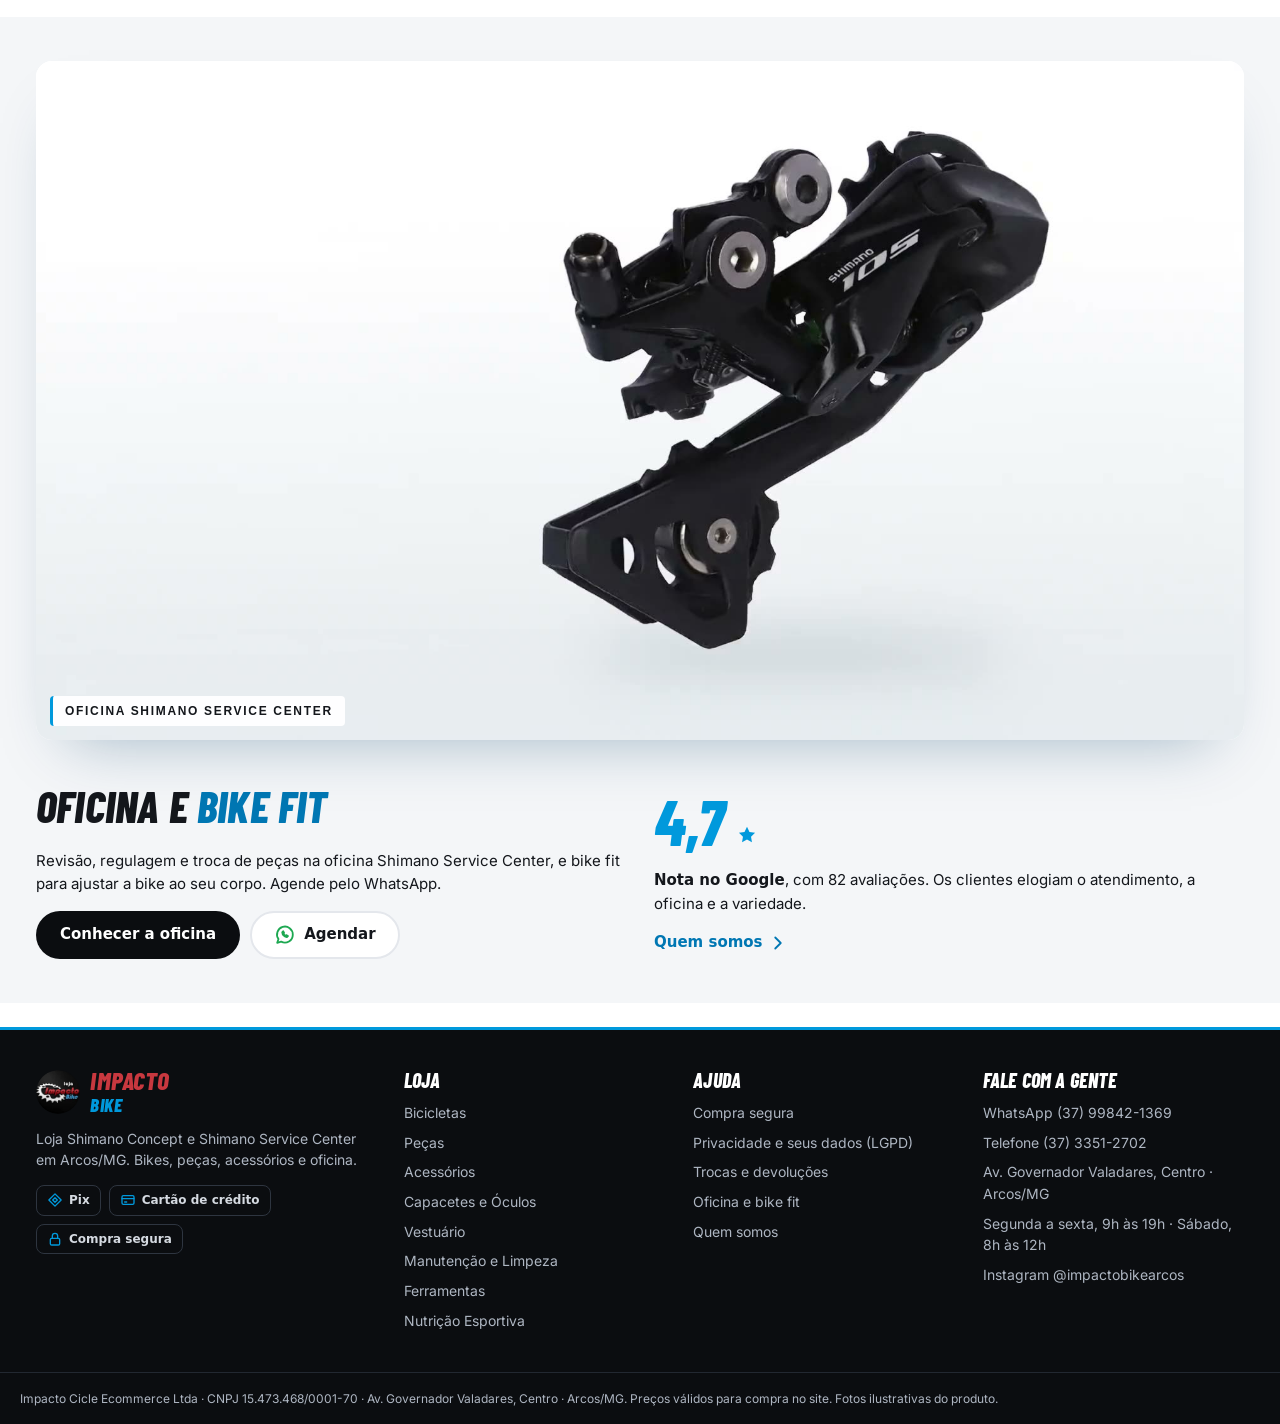
==== commit 5d5ef88b: "Disco de tras fica no quadro, igual ao da frente no garfo" ====
--- a/atual/index.html
+++ b/atual/index.html
@@ -13,17 +13,17 @@
 <link rel="apple-touch-icon" href="assets/apple-touch-icon.png">
 <link rel="preload" href="assets/fontes/barlow-condensed-latin-800-italic.woff2" as="font" type="font/woff2" crossorigin>
 <link rel="preload" href="assets/fontes/inter-latin-400-normal.woff2" as="font" type="font/woff2" crossorigin>
-<link rel="stylesheet" href="assets/site.css?v=2">
+<link rel="stylesheet" href="assets/site.css?v=4">
 <link rel="stylesheet" href="assets/cena.css?v=11">
 <link rel="preload" as="image" href="assets/cena/quadro.webp?v=6">
-<link rel="preload" as="image" href="assets/cena/cassete.webp?v=2">
-<link rel="preload" as="image" href="assets/cena/coroa.webp?v=2">
-<link rel="preload" as="image" href="assets/cena/pedivela.webp?v=2">
-<link rel="preload" as="image" href="assets/cena/corrente.webp?v=2">
+<link rel="preload" as="image" href="assets/cena/cassete.webp?v=3">
+<link rel="preload" as="image" href="assets/cena/coroa.webp?v=3">
+<link rel="preload" as="image" href="assets/cena/pedivela.webp?v=3">
+<link rel="preload" as="image" href="assets/cena/corrente.webp?v=3">
 <script src="assets/vendor/gsap.min.js" defer></script>
 <script src="assets/vendor/ScrollTrigger.min.js" defer></script>
 <script src="assets/vendor/lenis.min.js" defer></script>
-<script src="assets/cena.js?v=9" defer></script>
+<script src="assets/cena.js?v=10" defer></script>
 <script src="assets/app.js" defer></script>
 </head>
 <body>
@@ -67,7 +67,7 @@
     <div class="palco-area">
       <div class="palco" id="palco">
         <div class="sombra" aria-hidden="true"></div>
-        <div class="parte roda" id="p-rt"><img src="assets/cena/roda-tras.webp?v=7" alt="" class="g" width="840" height="840"><img src="assets/cena/roda-tras-giro.webp?v=7" alt="" class="g giro" width="840" height="840"><img src="assets/cena/disco-tras.webp?v=7" alt="" class="fixo" width="840" height="840">
+        <div class="parte roda" id="p-rt"><img src="assets/cena/roda-tras.webp?v=7" alt="" class="g" width="840" height="840"><img src="assets/cena/roda-tras-giro.webp?v=7" alt="" class="g giro" width="840" height="840">
           <a class="rot rot-rt" href="https://6afee227e12ae1f82abc1a2f--impactobike.netlify.app/c/pecas/rodas-e-pneus/"><b>Rodas e pneus</b><span>137 produtos →</span></a></div>
         <div class="parte roda" id="p-rf"><img src="assets/cena/roda-frente.webp?v=7" alt="" class="g" width="840" height="840"><img src="assets/cena/roda-frente-giro.webp?v=7" alt="" class="g giro" width="840" height="840">
           <a class="rot rot-rf" href="https://6afee227e12ae1f82abc1a2f--impactobike.netlify.app/c/pecas/freios/"><b>Freios e discos</b><span>165 produtos →</span></a></div>
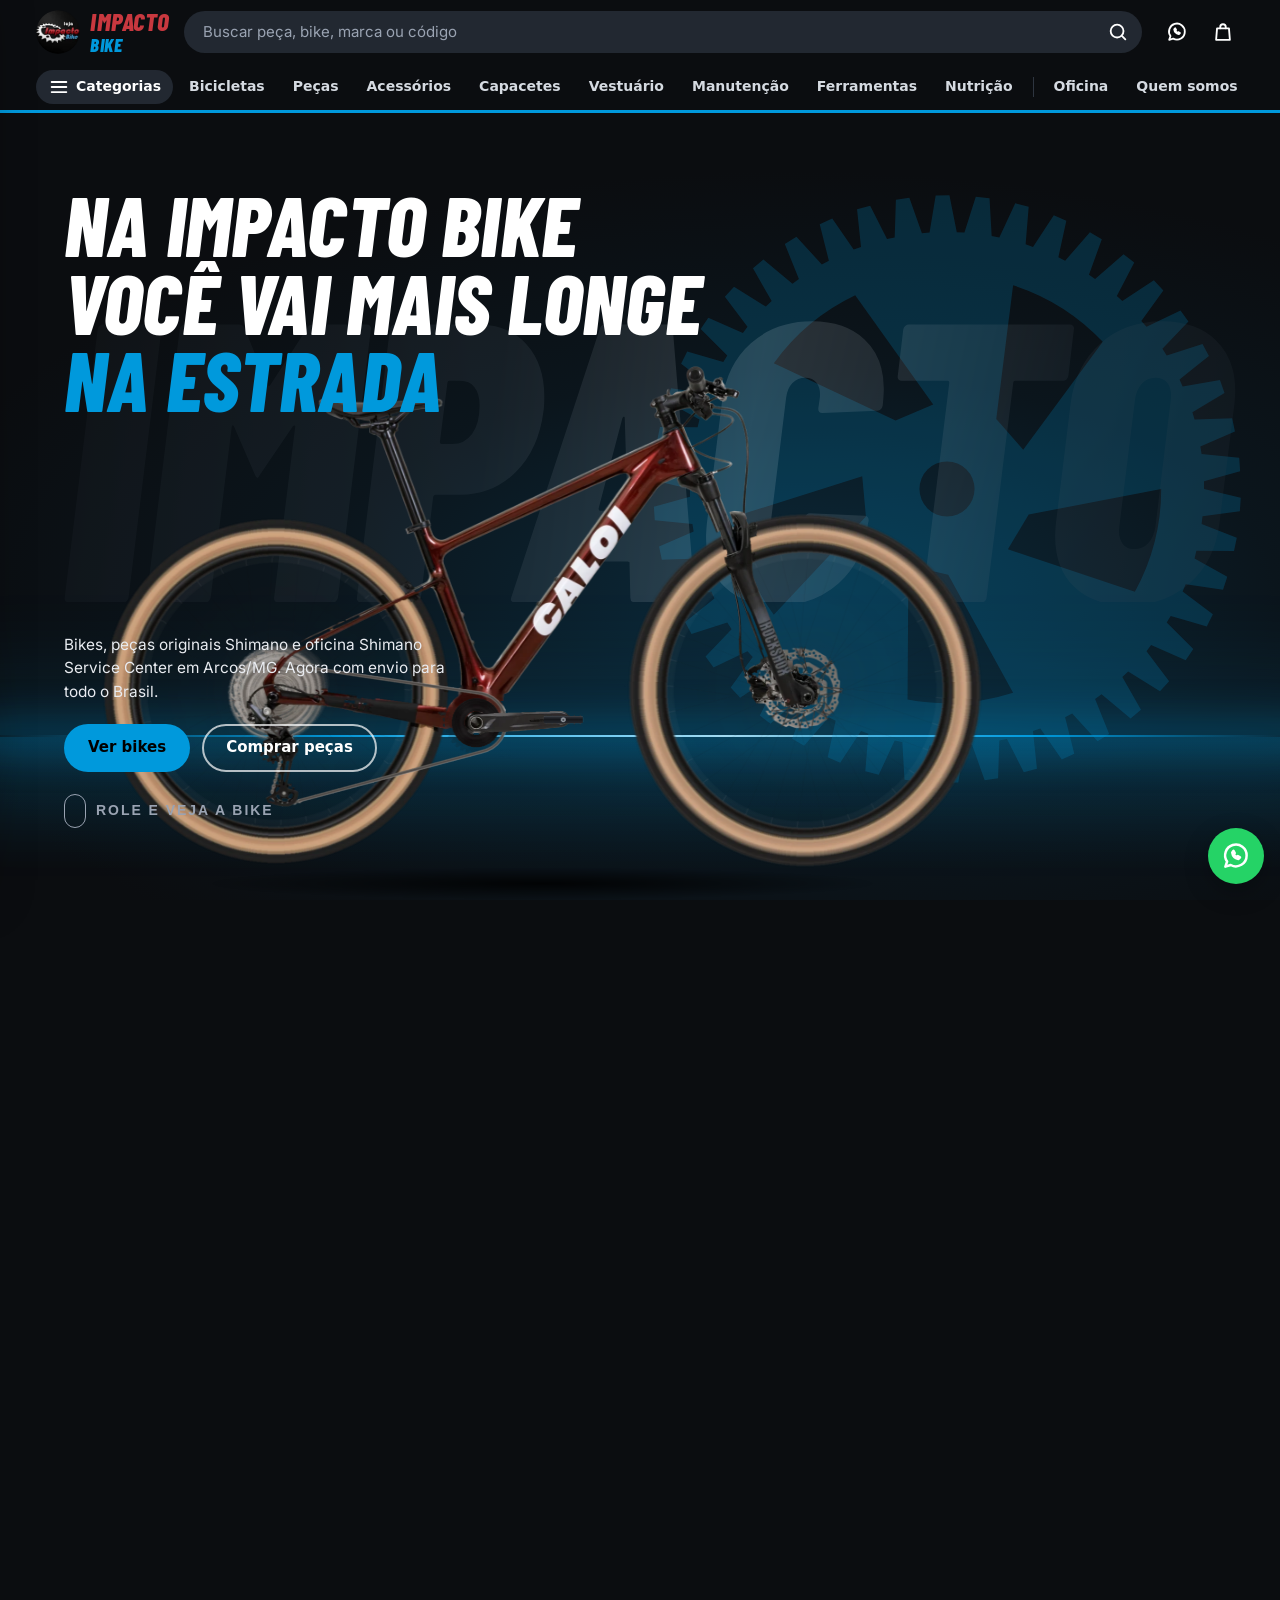
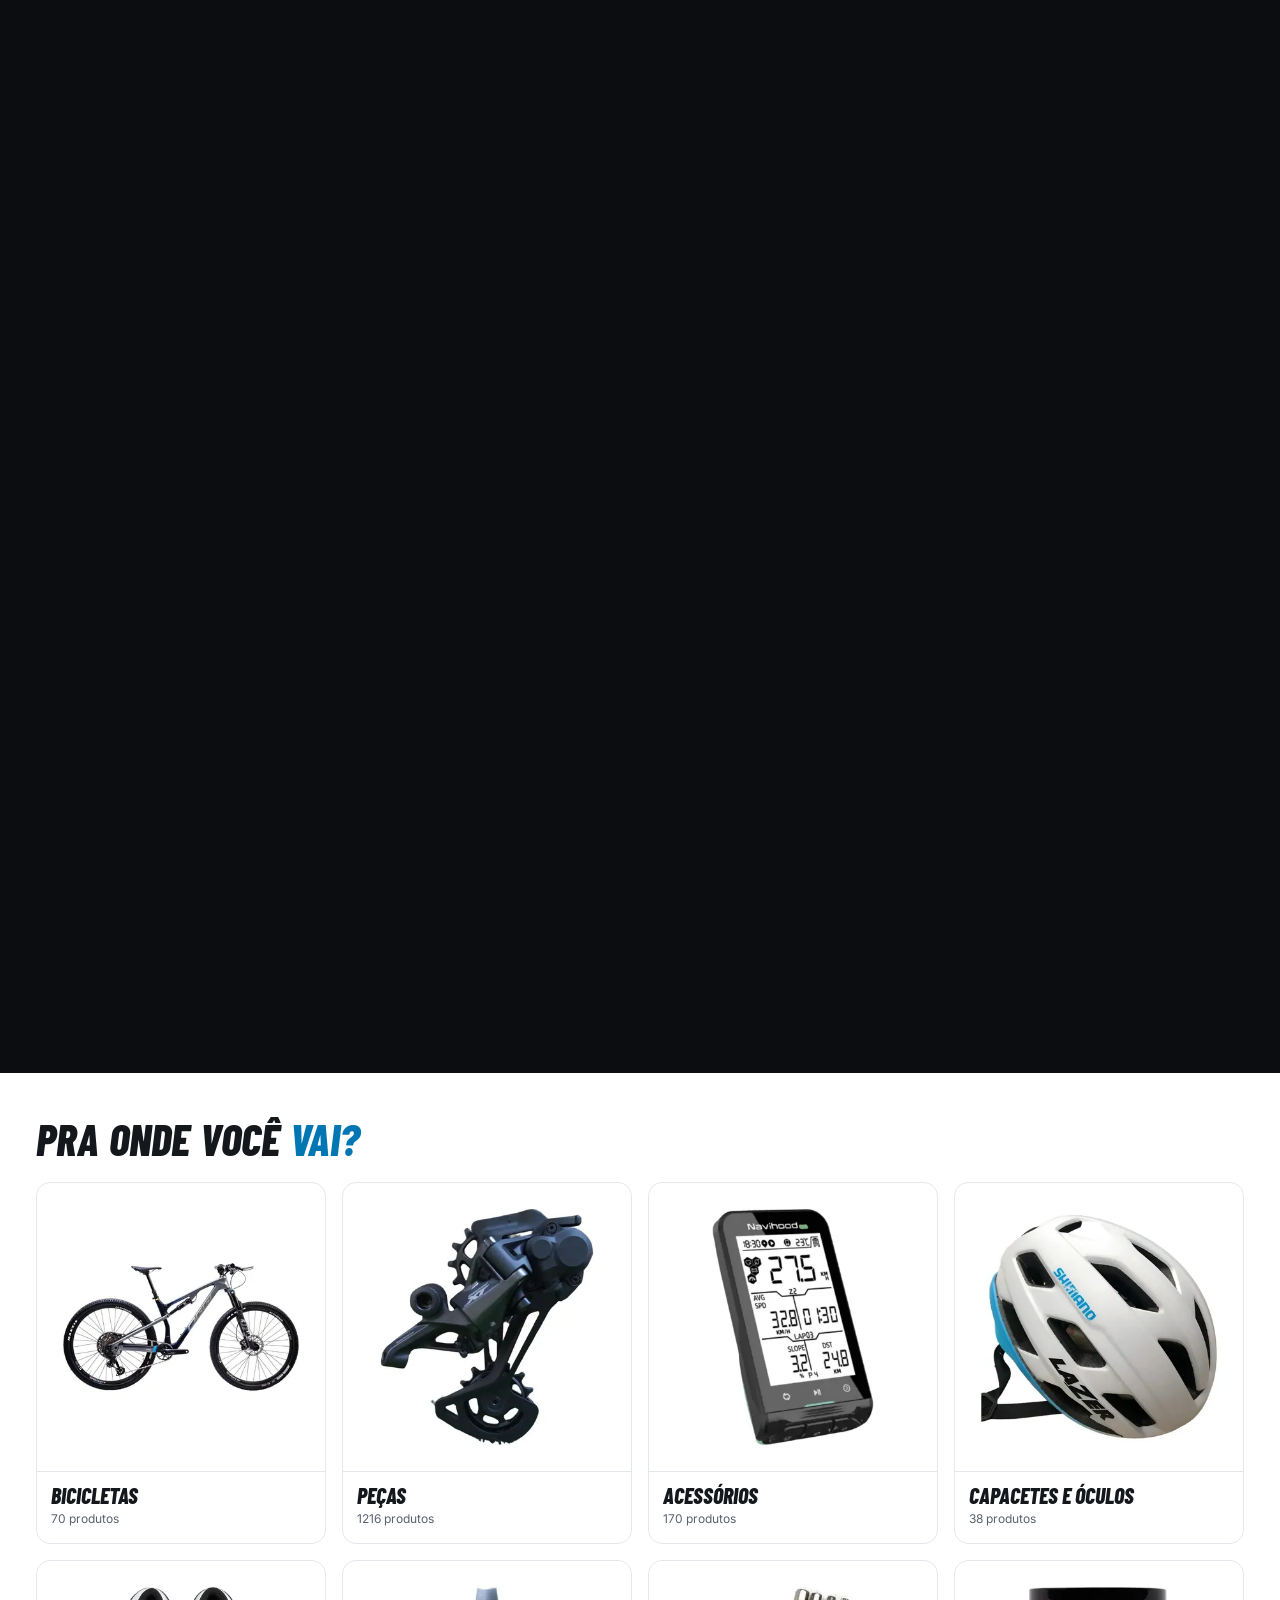
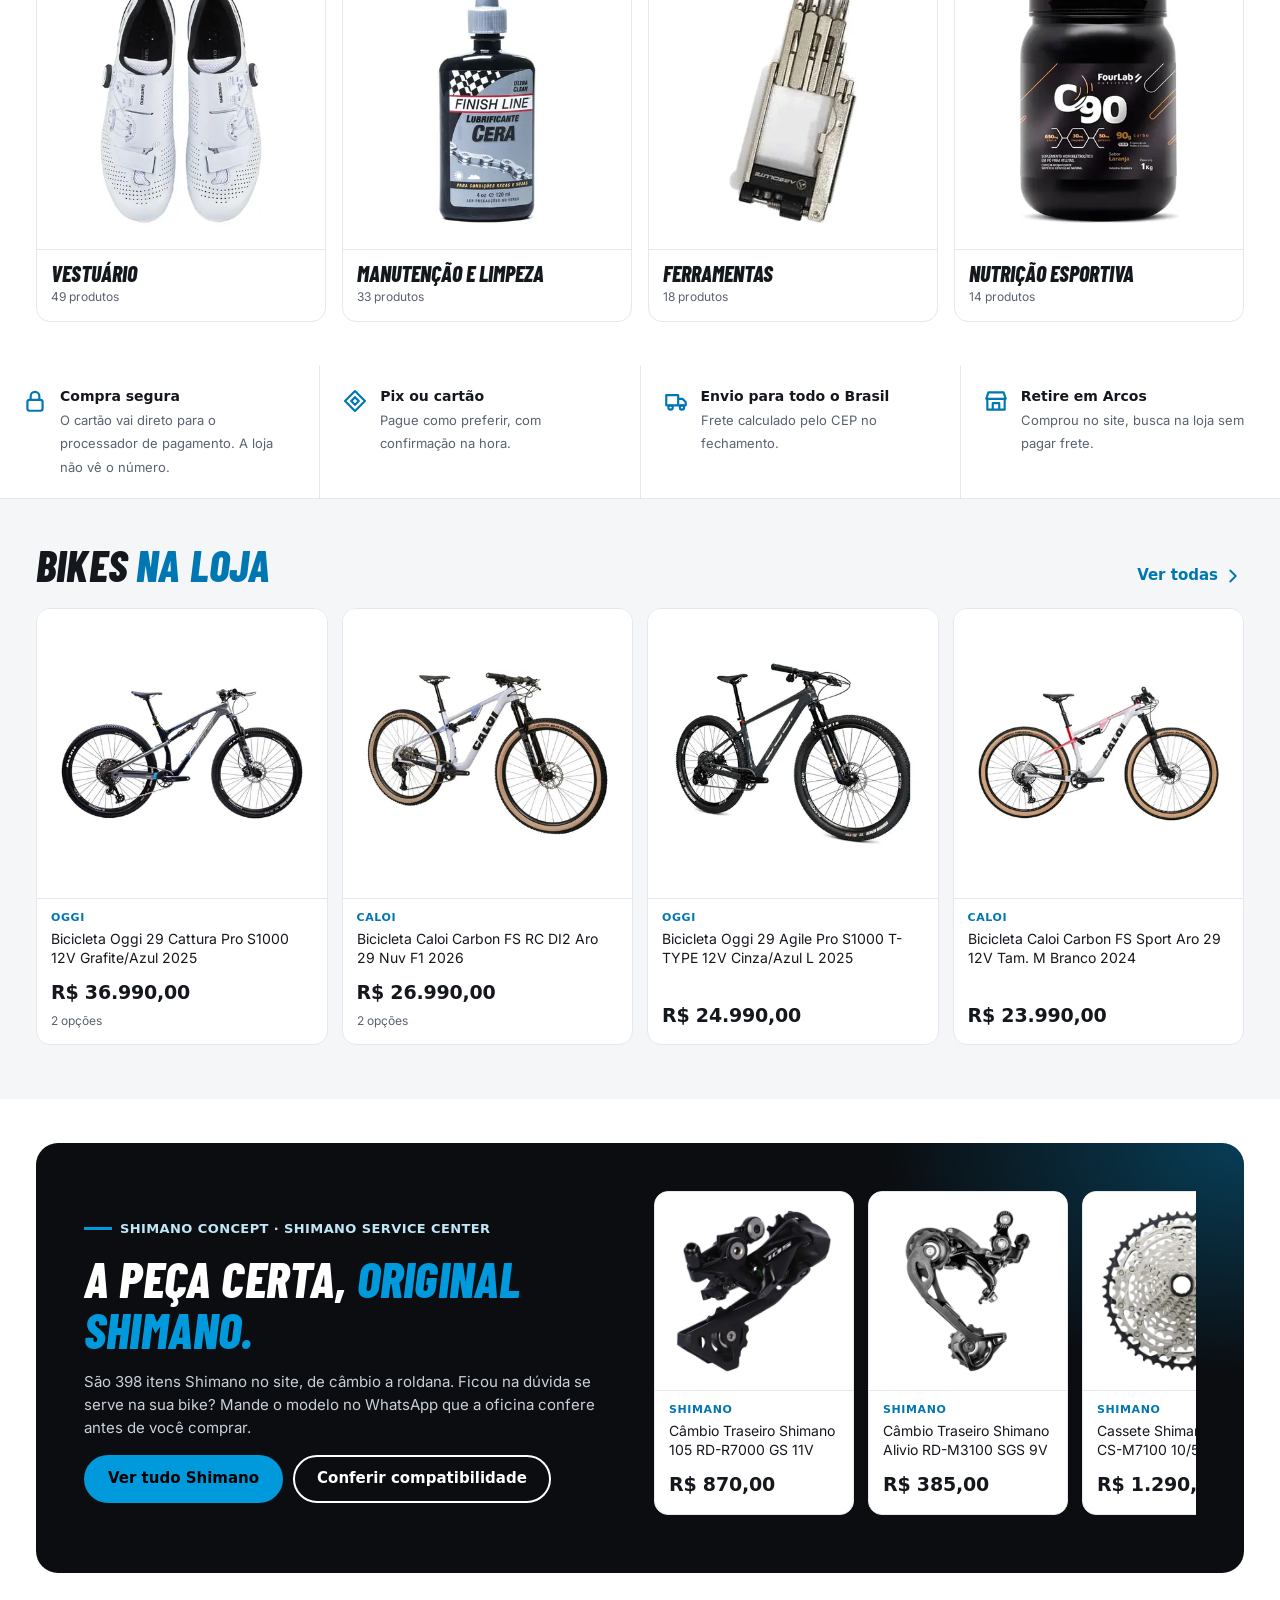
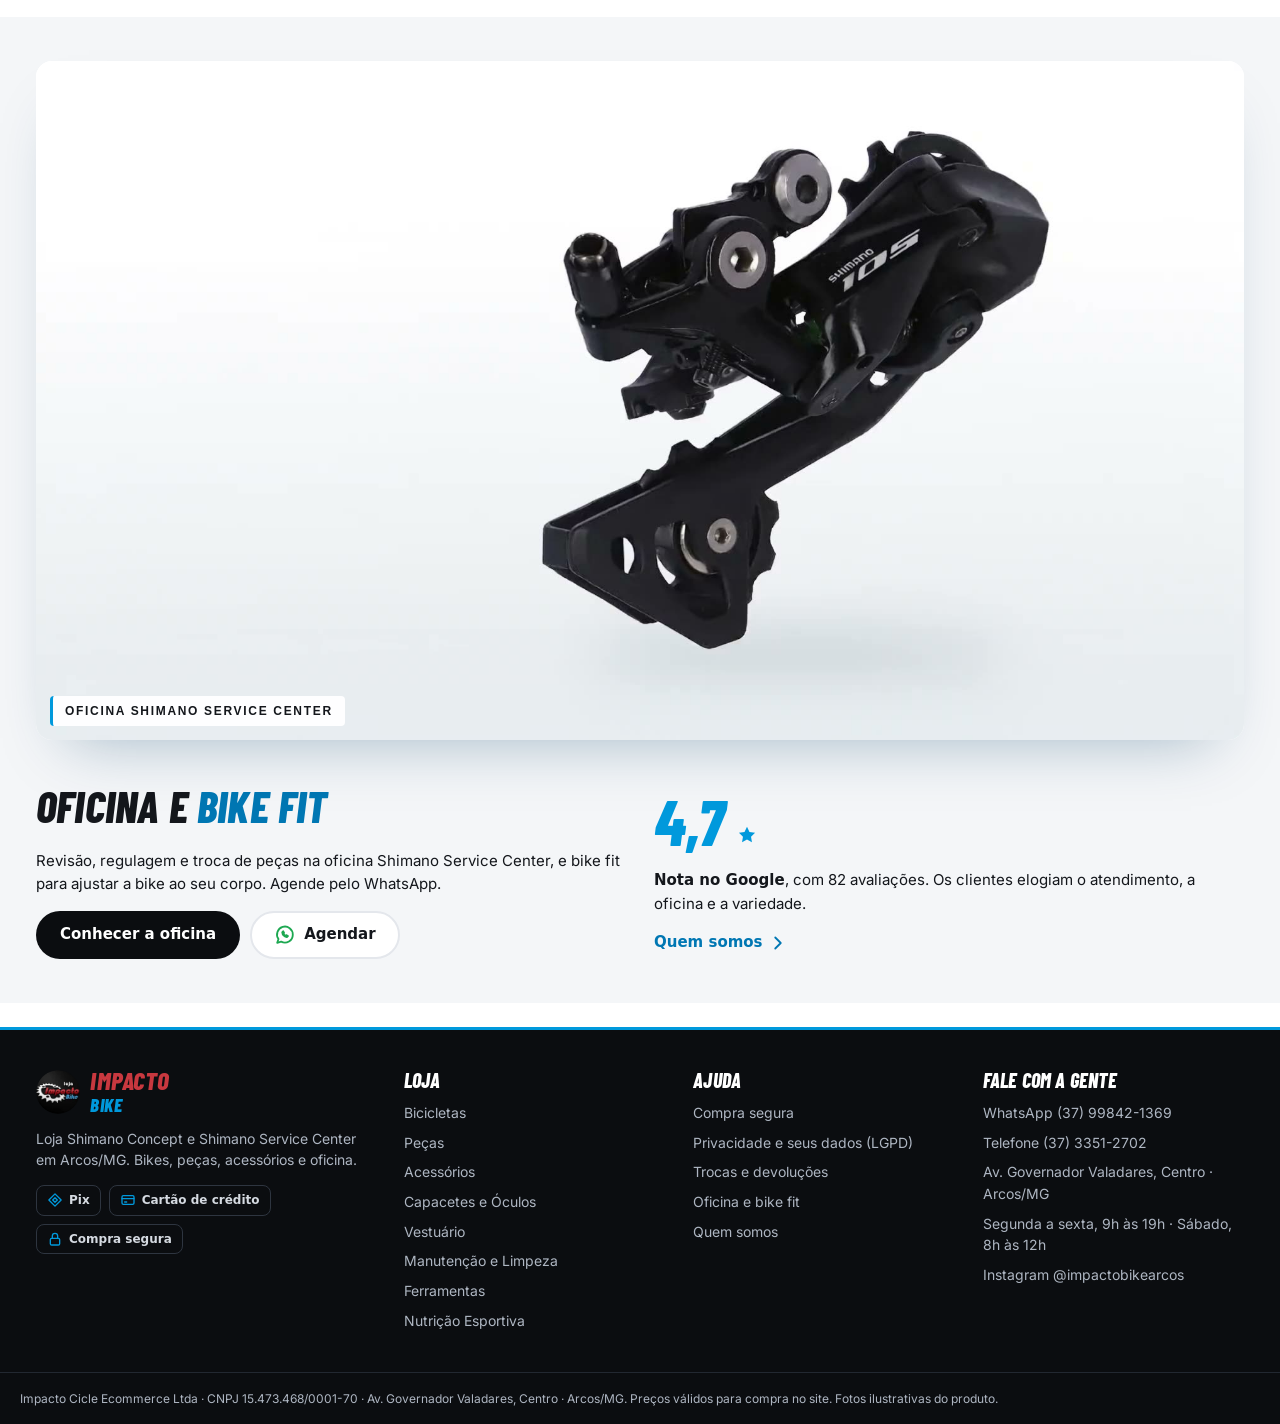
==== commit 753eb706: "Discos nas duas rodas, pinca no garfo, sem rastro do mouse" ====
--- a/atual/index.html
+++ b/atual/index.html
@@ -23,7 +23,7 @@
 <script src="assets/vendor/gsap.min.js" defer></script>
 <script src="assets/vendor/ScrollTrigger.min.js" defer></script>
 <script src="assets/vendor/lenis.min.js" defer></script>
-<script src="assets/cena.js?v=10" defer></script>
+<script src="assets/cena.js?v=11" defer></script>
 <script src="assets/app.js" defer></script>
 </head>
 <body>
@@ -67,14 +67,14 @@
     <div class="palco-area">
       <div class="palco" id="palco">
         <div class="sombra" aria-hidden="true"></div>
-        <div class="parte roda" id="p-rt"><img src="assets/cena/roda-tras.webp?v=7" alt="" class="g" width="840" height="840"><img src="assets/cena/roda-tras-giro.webp?v=7" alt="" class="g giro" width="840" height="840">
+        <div class="parte roda" id="p-rt"><img src="assets/cena/roda-tras.webp?v=7" alt="" class="g" width="840" height="840"><img src="assets/cena/roda-tras-giro.webp?v=7" alt="" class="g giro" width="840" height="840"><img src="assets/cena/disco-tras.webp?v=8" alt="" class="fixo" width="840" height="840">
           <a class="rot rot-rt" href="https://6afee227e12ae1f82abc1a2f--impactobike.netlify.app/c/pecas/rodas-e-pneus/"><b>Rodas e pneus</b><span>137 produtos →</span></a></div>
-        <div class="parte roda" id="p-rf"><img src="assets/cena/roda-frente.webp?v=7" alt="" class="g" width="840" height="840"><img src="assets/cena/roda-frente-giro.webp?v=7" alt="" class="g giro" width="840" height="840">
+        <div class="parte roda" id="p-rf"><img src="assets/cena/roda-frente.webp?v=7" alt="" class="g" width="840" height="840"><img src="assets/cena/roda-frente-giro.webp?v=7" alt="" class="g giro" width="840" height="840"><img src="assets/cena/disco-frente.webp?v=10" alt="" class="fixo" width="840" height="840">
           <a class="rot rot-rf" href="https://6afee227e12ae1f82abc1a2f--impactobike.netlify.app/c/pecas/freios/"><b>Freios e discos</b><span>165 produtos →</span></a></div>
         <div class="parte" id="p-qd"><canvas class="tr tr-atras" width="1054" height="960" aria-hidden="true"></canvas><img src="assets/cena/quadro.webp?v=6" alt="Bicicleta de carbono vinho com transmissão Shimano" width="1054" height="870"><canvas class="tr tr-frente" width="1054" height="960" aria-hidden="true"></canvas>
           <a class="rot rot-qd1" href="https://6afee227e12ae1f82abc1a2f--impactobike.netlify.app/c/pecas/quadros-e-suspensoes/"><b>Quadros e suspensões</b><span>29 produtos →</span></a>
           <a class="rot rot-qd2" href="https://6afee227e12ae1f82abc1a2f--impactobike.netlify.app/c/pecas/transmissao/"><b>Transmissão Shimano</b><span>451 produtos →</span></a></div>
-        <div class="parte" id="p-fr"><img src="assets/cena/frente.webp?v=10" alt="" width="440" height="820">
+        <div class="parte" id="p-fr"><img src="assets/cena/frente.webp?v=11" alt="" width="440" height="820">
           <a class="rot rot-fr1" href="https://6afee227e12ae1f82abc1a2f--impactobike.netlify.app/c/pecas/quadros-e-suspensoes/suspensoes-e-garfos/"><b>Suspensões e garfos</b><span>16 produtos →</span></a>
           <a class="rot rot-fr2" href="https://6afee227e12ae1f82abc1a2f--impactobike.netlify.app/c/pecas/componentes/"><b>Guidão, mesa e manete</b><span>434 produtos →</span></a></div>
         <div class="parte" id="p-se"><img src="assets/cena/selim.webp" alt="">
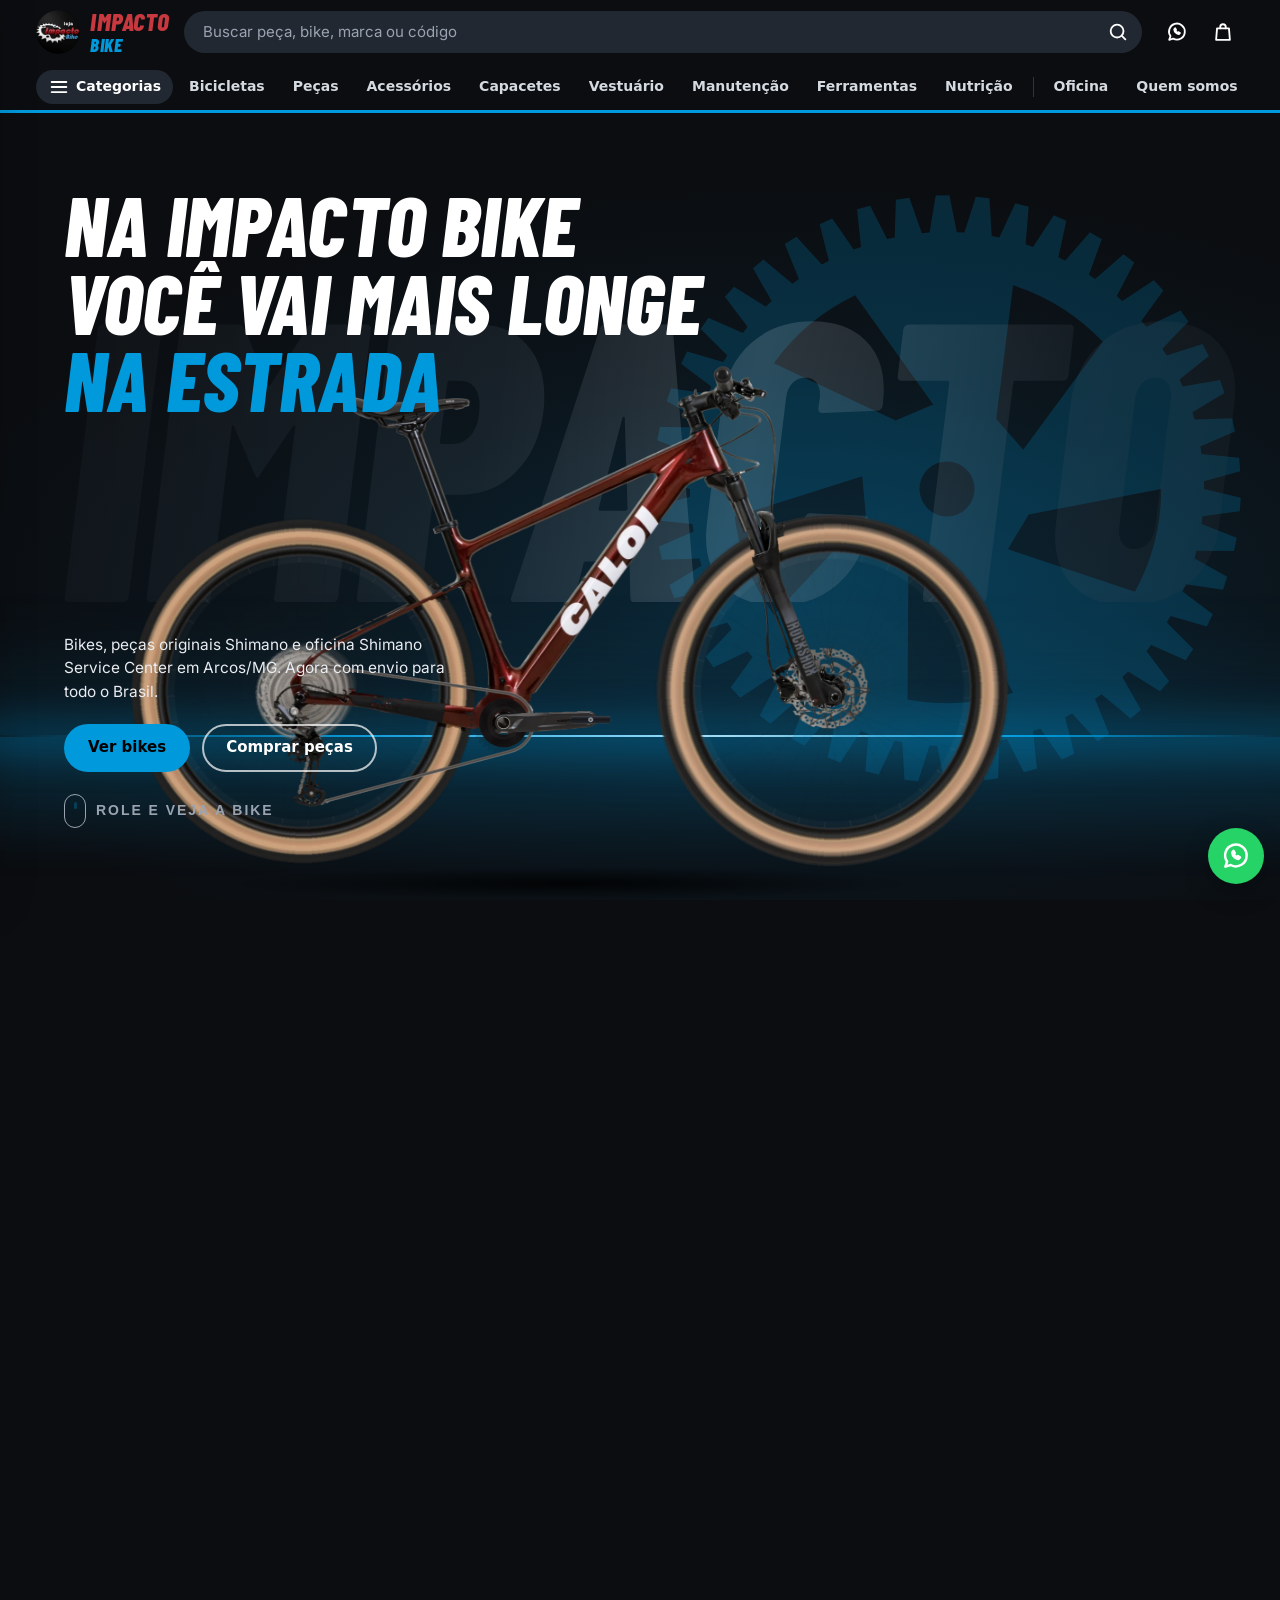
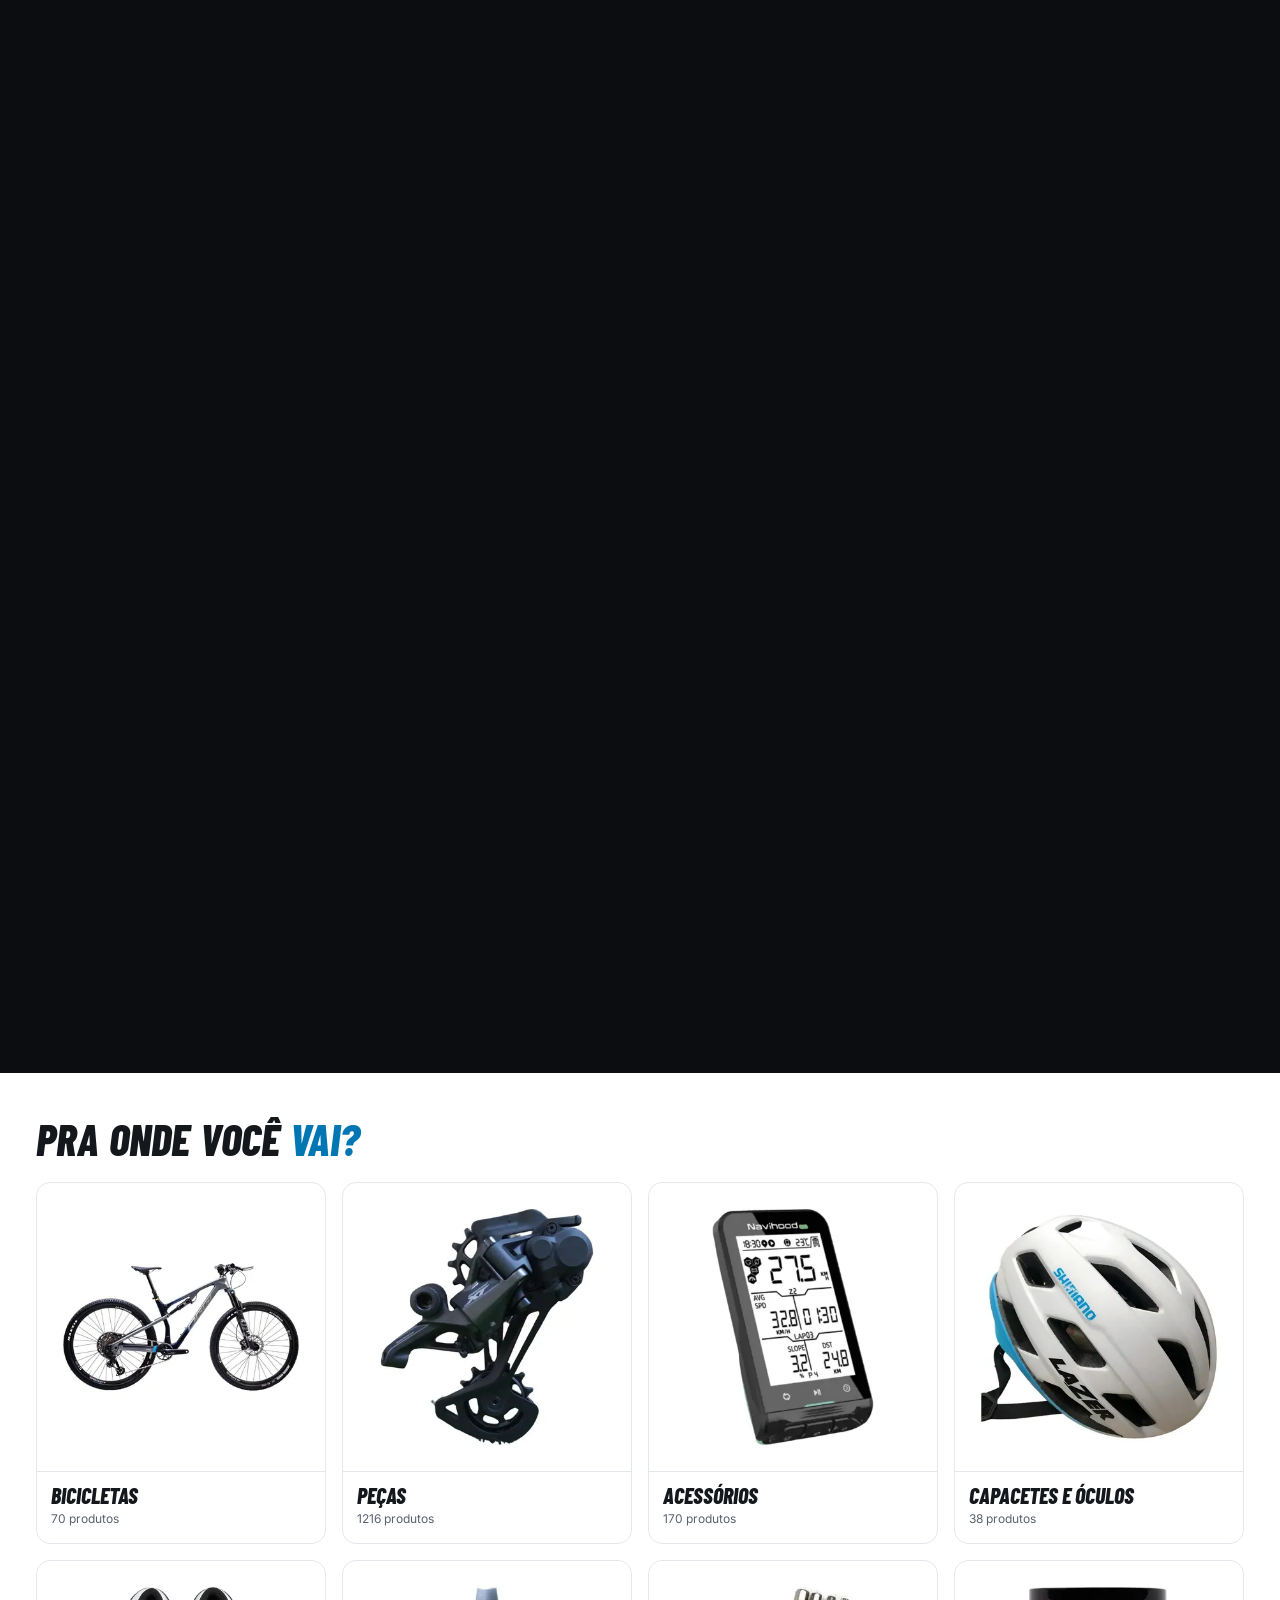
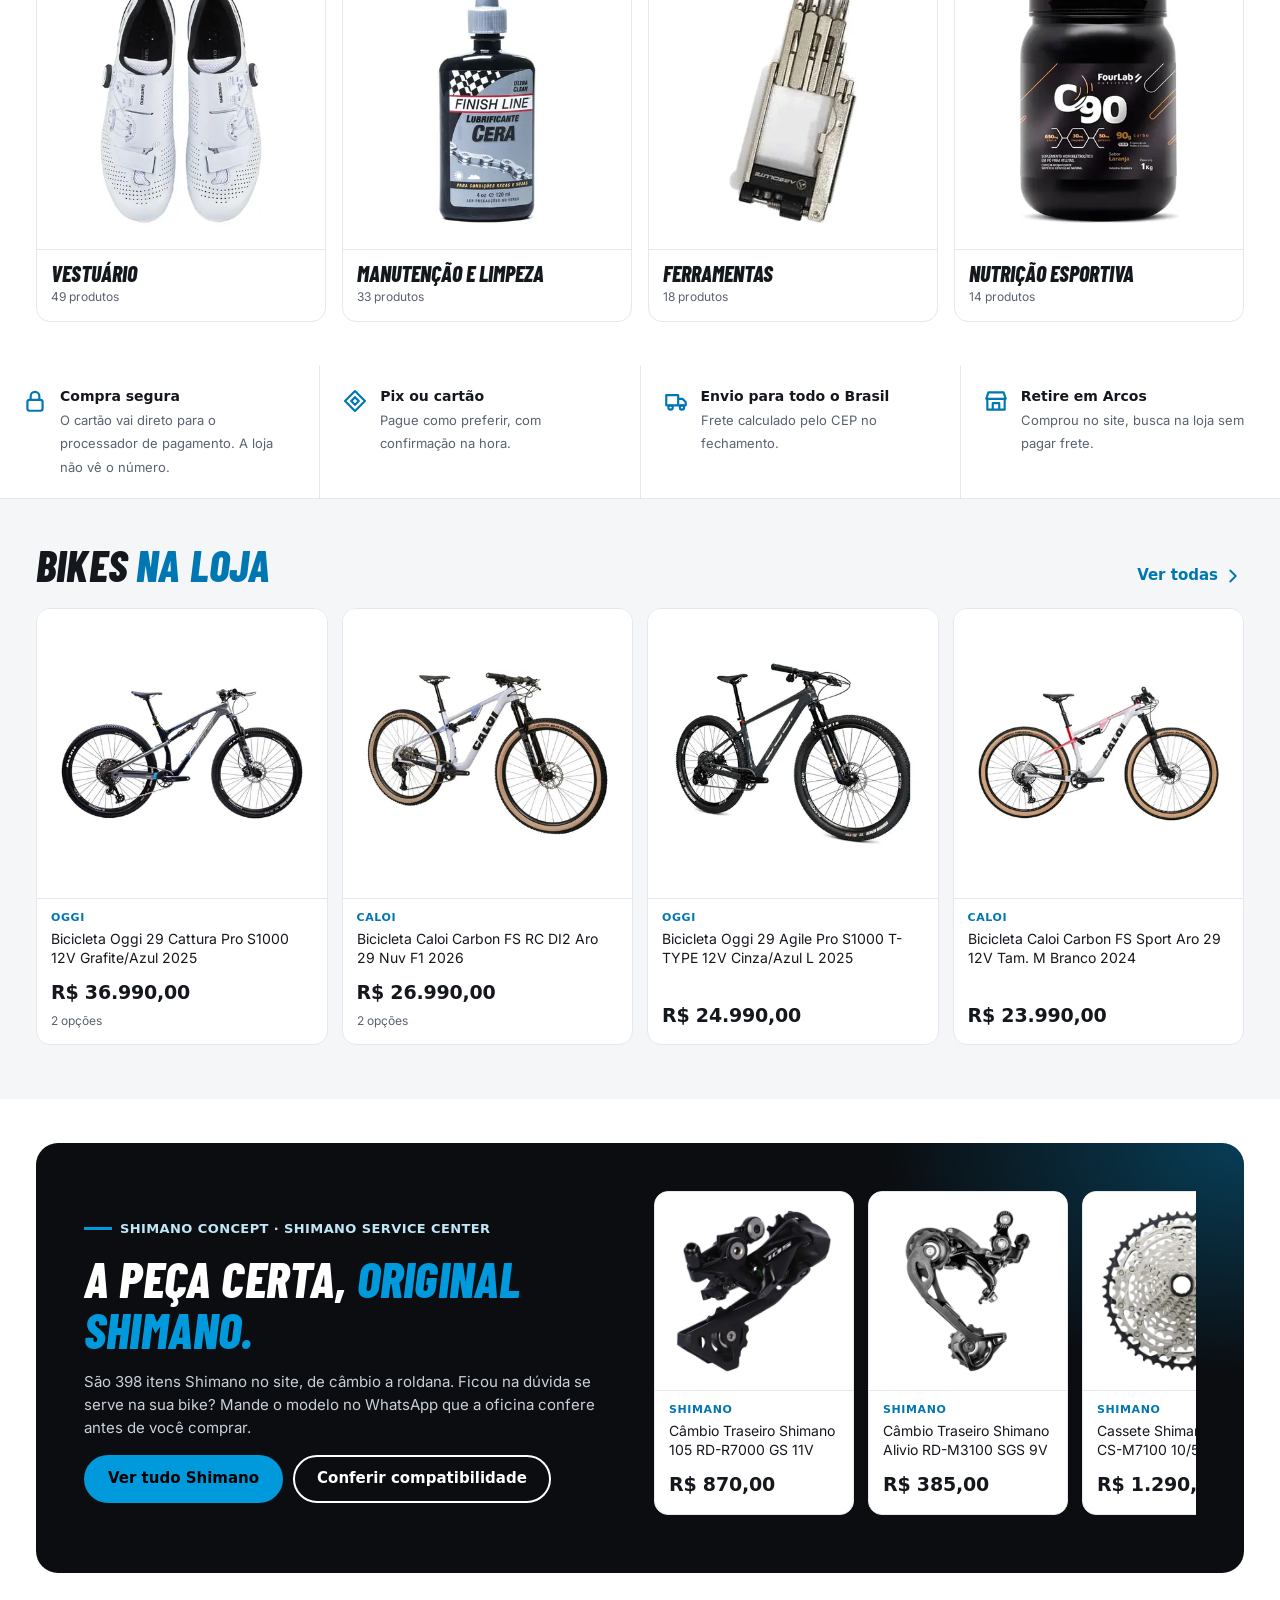
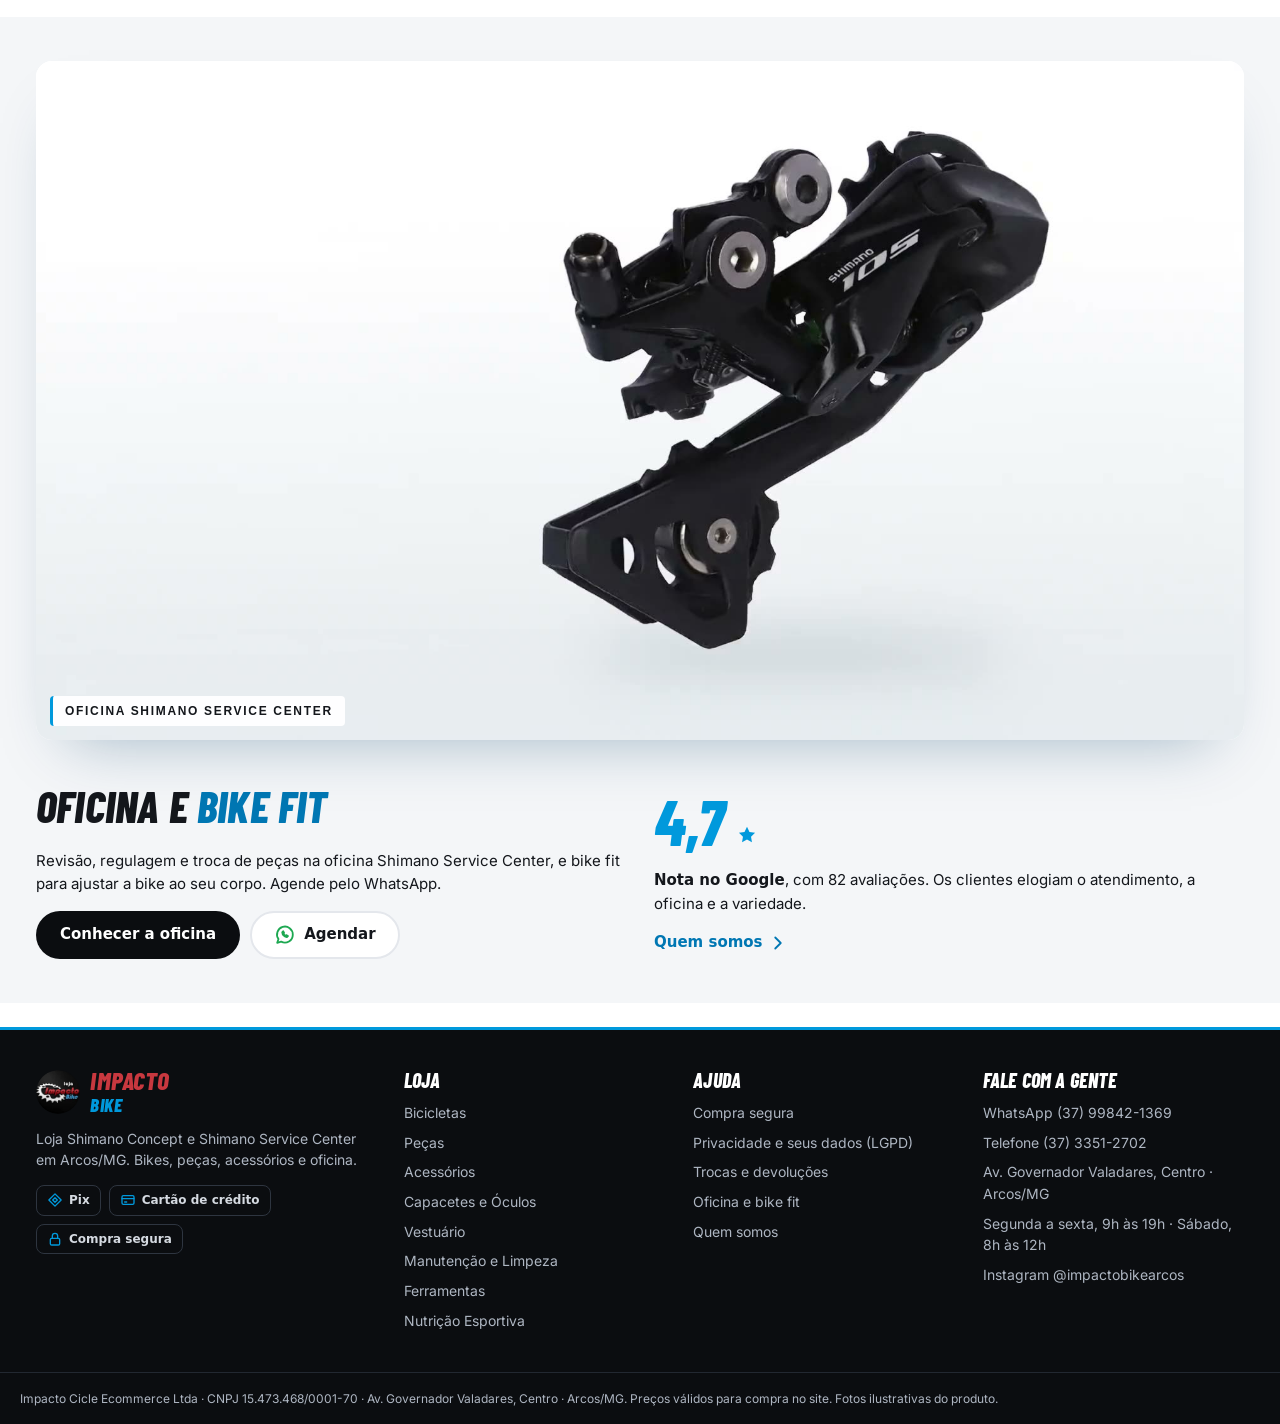
==== commit 2b8e8dd3: "Pagina Quem somos com o premio Placa Ouro Shimano Concept 2026" ====
--- a/atual/index.html
+++ b/atual/index.html
@@ -47,7 +47,7 @@
     <a href="https://6afee227e12ae1f82abc1a2f--impactobike.netlify.app/c/bicicletas/">Bicicletas</a><a href="https://6afee227e12ae1f82abc1a2f--impactobike.netlify.app/c/pecas/">Peças</a><a href="https://6afee227e12ae1f82abc1a2f--impactobike.netlify.app/c/acessorios/">Acessórios</a><a href="https://6afee227e12ae1f82abc1a2f--impactobike.netlify.app/c/capacetes-e-oculos/">Capacetes</a><a href="https://6afee227e12ae1f82abc1a2f--impactobike.netlify.app/c/vestuario/">Vestuário</a><a href="https://6afee227e12ae1f82abc1a2f--impactobike.netlify.app/c/manutencao-e-limpeza/">Manutenção</a><a href="https://6afee227e12ae1f82abc1a2f--impactobike.netlify.app/c/ferramentas/">Ferramentas</a><a href="https://6afee227e12ae1f82abc1a2f--impactobike.netlify.app/c/nutricao-esportiva/">Nutrição</a>
     <span class="sep" aria-hidden="true"></span>
     <a href="https://6afee227e12ae1f82abc1a2f--impactobike.netlify.app/oficina/">Oficina</a>
-    <a href="https://6afee227e12ae1f82abc1a2f--impactobike.netlify.app/quem-somos/">Quem somos</a>
+    <a href="quem-somos/">Quem somos</a>
   </nav>
 </header>
 <div class="gaveta-fundo"></div>
@@ -142,7 +142,7 @@
   <div>
     <div class="numero-grande">4,7 <svg class="ico cheio" aria-hidden="true"><use href="#i-estrela"/></svg></div>
     <p><b>Nota no Google</b>, com 82 avaliações. Os clientes elogiam o atendimento, a oficina e a variedade.</p>
-    <a class="ver-tudo" href="https://6afee227e12ae1f82abc1a2f--impactobike.netlify.app/quem-somos/">Quem somos <svg class="ico" aria-hidden="true"><use href="#i-dir"/></svg></a>
+    <a class="ver-tudo" href="quem-somos/">Quem somos <svg class="ico" aria-hidden="true"><use href="#i-dir"/></svg></a>
   </div>
 </div></section>
 </main>
@@ -159,7 +159,7 @@
       <li><a href="https://6afee227e12ae1f82abc1a2f--impactobike.netlify.app/privacidade/">Privacidade e seus dados (LGPD)</a></li>
       <li><a href="https://6afee227e12ae1f82abc1a2f--impactobike.netlify.app/trocas-e-devolucoes/">Trocas e devoluções</a></li>
       <li><a href="https://6afee227e12ae1f82abc1a2f--impactobike.netlify.app/oficina/">Oficina e bike fit</a></li>
-      <li><a href="https://6afee227e12ae1f82abc1a2f--impactobike.netlify.app/quem-somos/">Quem somos</a></li>
+      <li><a href="quem-somos/">Quem somos</a></li>
     </ul></div>
     <div><h3>Fale com a gente</h3><ul>
       <li><a href="https://wa.me/5537998421369?text=Ol%C3%A1%21%20Vim%20pelo%20site%20da%20Impacto%20Bike." target="_blank" rel="noopener">WhatsApp (37) 99842-1369</a></li>
--- a/atual/assets/site.css
+++ b/atual/assets/site.css
@@ -352,3 +352,27 @@
 .pagamentos .ico{width:16px;height:16px;color:var(--azul)}
 .zap-flutua{position:fixed;right:16px;bottom:16px;z-index:30;width:56px;height:56px;border-radius:50%;background:#25D366;color:#fff;display:grid;place-items:center;box-shadow:0 8px 24px rgba(0,0,0,.25)}
 .zap-flutua .ico{width:30px;height:30px}
+
+/* prêmio Shimano Concept 2026 */
+.premio{position:relative;background:radial-gradient(70% 90% at 22% 40%,#2A2210 0%,#12100B 45%,var(--preto) 80%);color:#fff;padding:clamp(64px,9vw,128px) 0;overflow:hidden}
+.premio::before{content:"";position:absolute;inset:0;background:radial-gradient(40% 50% at 24% 42%,rgba(212,175,85,.18),transparent 70%);pointer-events:none}
+.premio-grade{position:relative;display:grid;grid-template-columns:minmax(0,5fr) minmax(0,6fr);gap:clamp(32px,6vw,88px);align-items:center}
+.premio-placa{margin:0;justify-self:center;max-width:440px;transform:rotate(-2.5deg);filter:drop-shadow(0 30px 50px rgba(0,0,0,.6)) drop-shadow(0 0 60px rgba(212,175,85,.18))}
+.premio-placa img{display:block;width:100%;height:auto;border-radius:6px}
+.premio-rotulo{display:inline-block;font-family:var(--cond);font-weight:700;font-size:15px;letter-spacing:.22em;text-transform:uppercase;color:#D9B45A}
+.premio h2{font-family:var(--cond);font-style:italic;font-weight:800;text-transform:uppercase;font-size:clamp(38px,5vw,76px);line-height:.95;margin:10px 0 18px}
+.premio h2 em{color:#D9B45A;font-style:italic}
+.premio p{color:#C9CED6;font-size:clamp(16px,1.25vw,19px);line-height:1.6;max-width:56ch;margin:0}
+.premio-fatos{list-style:none;display:flex;flex-wrap:wrap;gap:12px 36px;margin:28px 0 30px;padding:0}
+.premio-fatos li{display:flex;flex-direction:column;border-left:2px solid #D9B45A;padding-left:14px}
+.premio-fatos b{font-family:var(--cond);font-weight:800;font-size:30px;line-height:1;text-transform:uppercase}
+.premio-fatos span{font-size:13px;color:#9AA3AF;margin-top:4px}
+.premio-palco{margin:0;max-width:440px}
+.premio-palco img{display:block;width:100%;height:auto;border-radius:var(--raio-p);border:1px solid rgba(255,255,255,.08)}
+.premio-palco figcaption{font-size:13px;color:#9AA3AF;margin-top:8px}
+@media (max-width:860px){
+  .premio-grade{grid-template-columns:1fr}
+  .premio-placa{max-width:300px;transform:rotate(-2deg)}
+  .premio-palco{max-width:none}
+}
+.premio+.envolve{padding-top:clamp(40px,5vw,72px)}
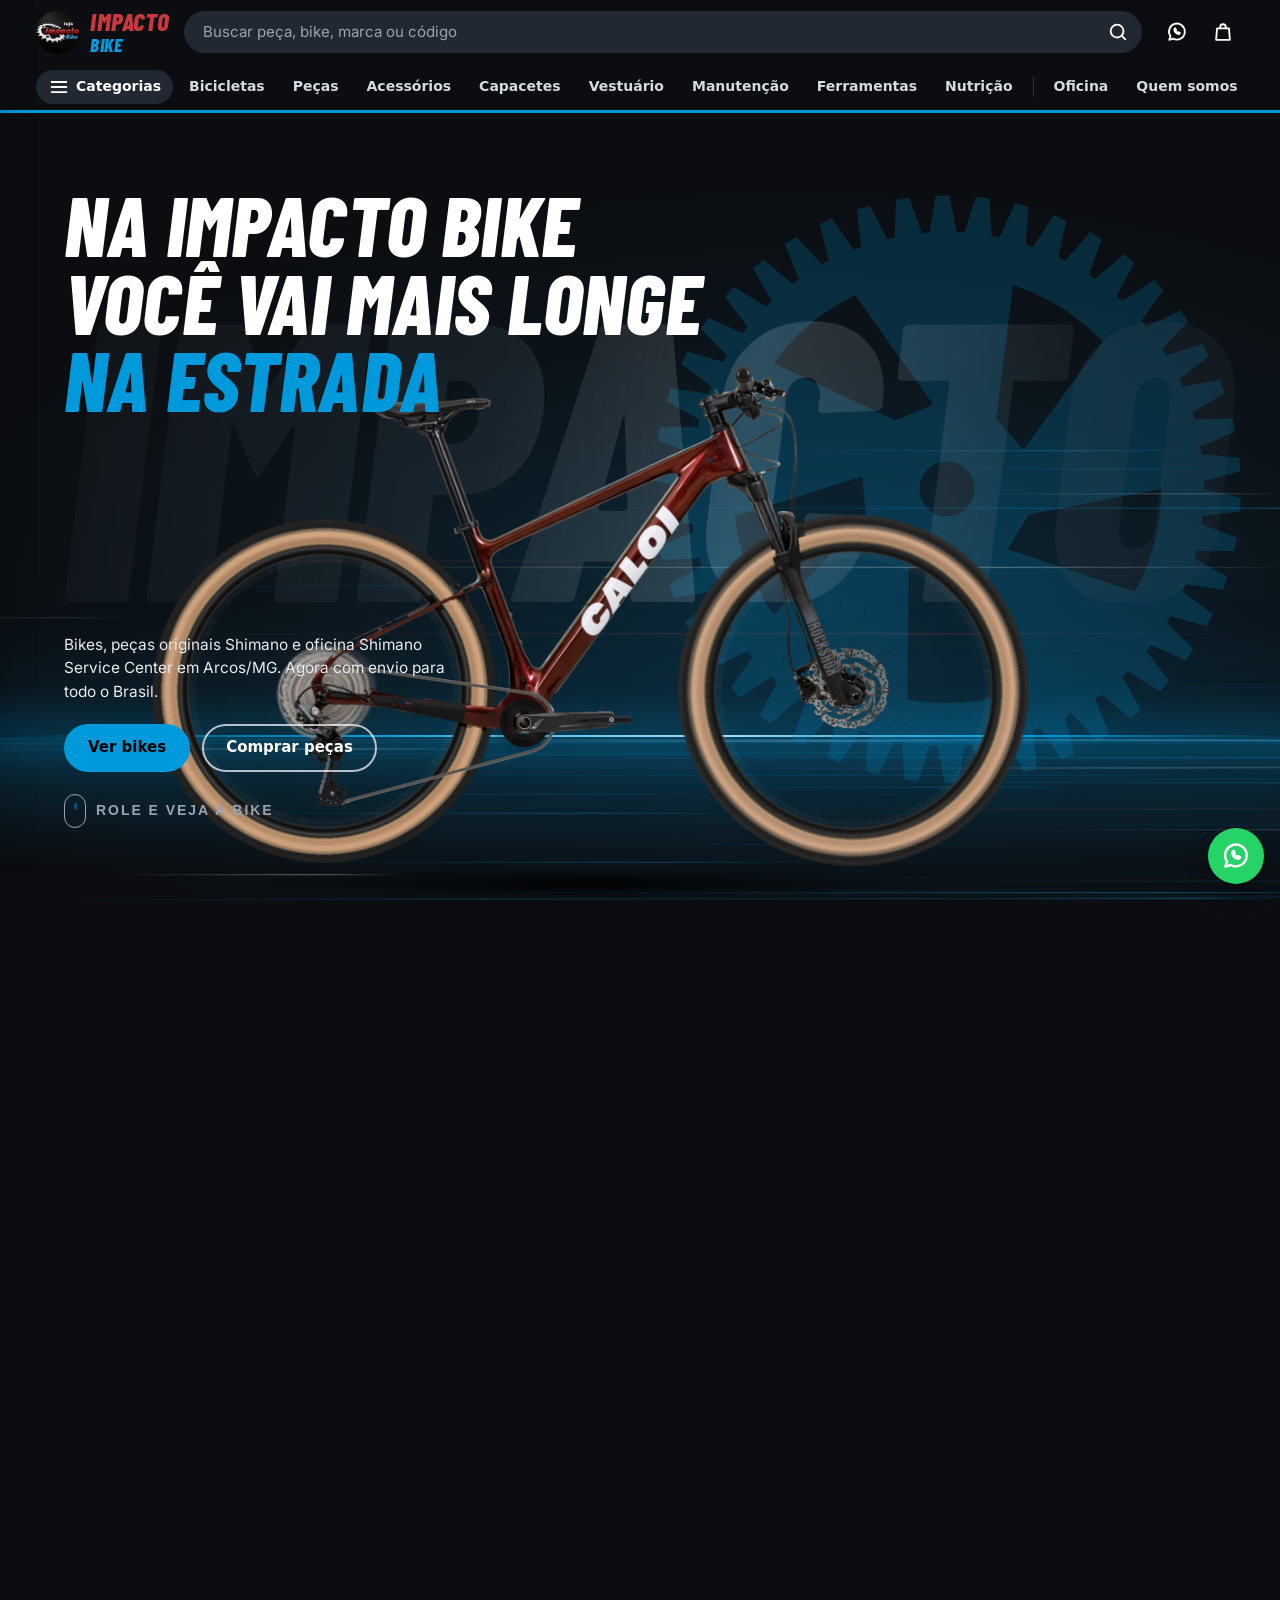
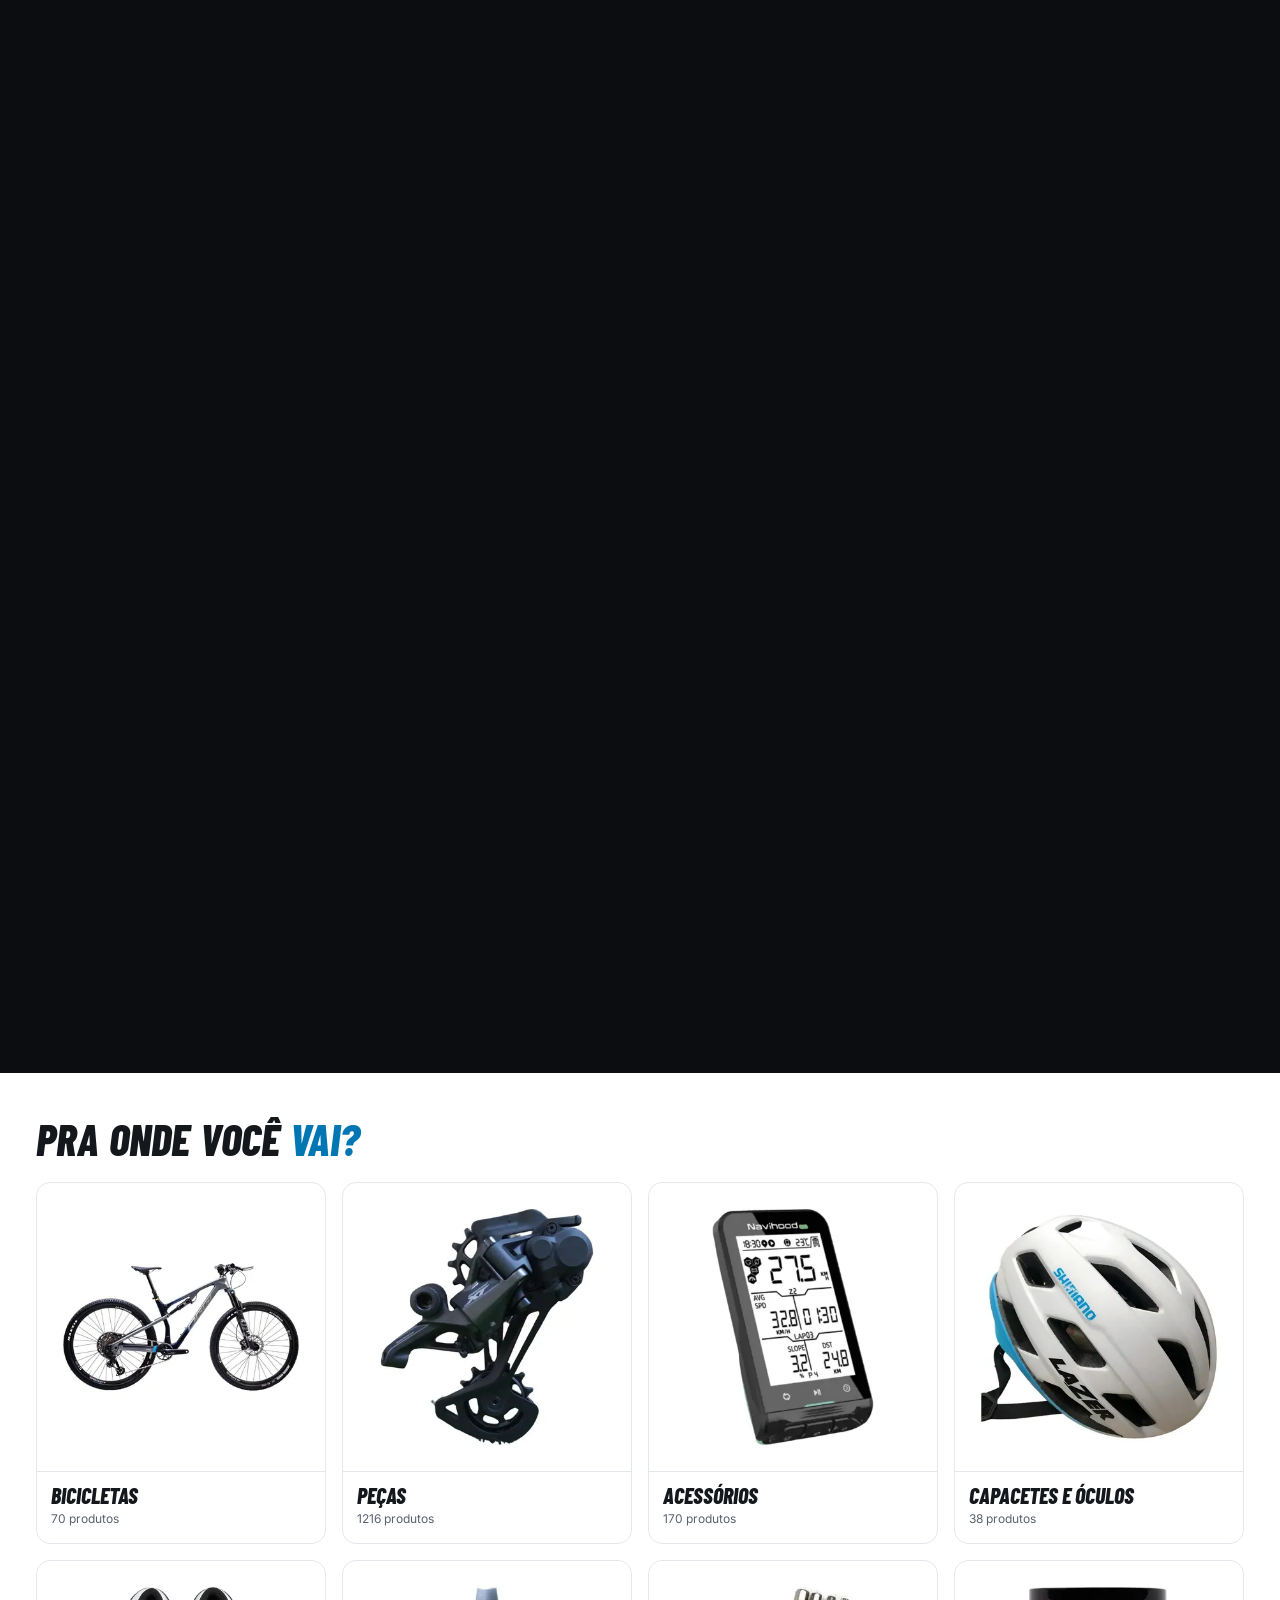
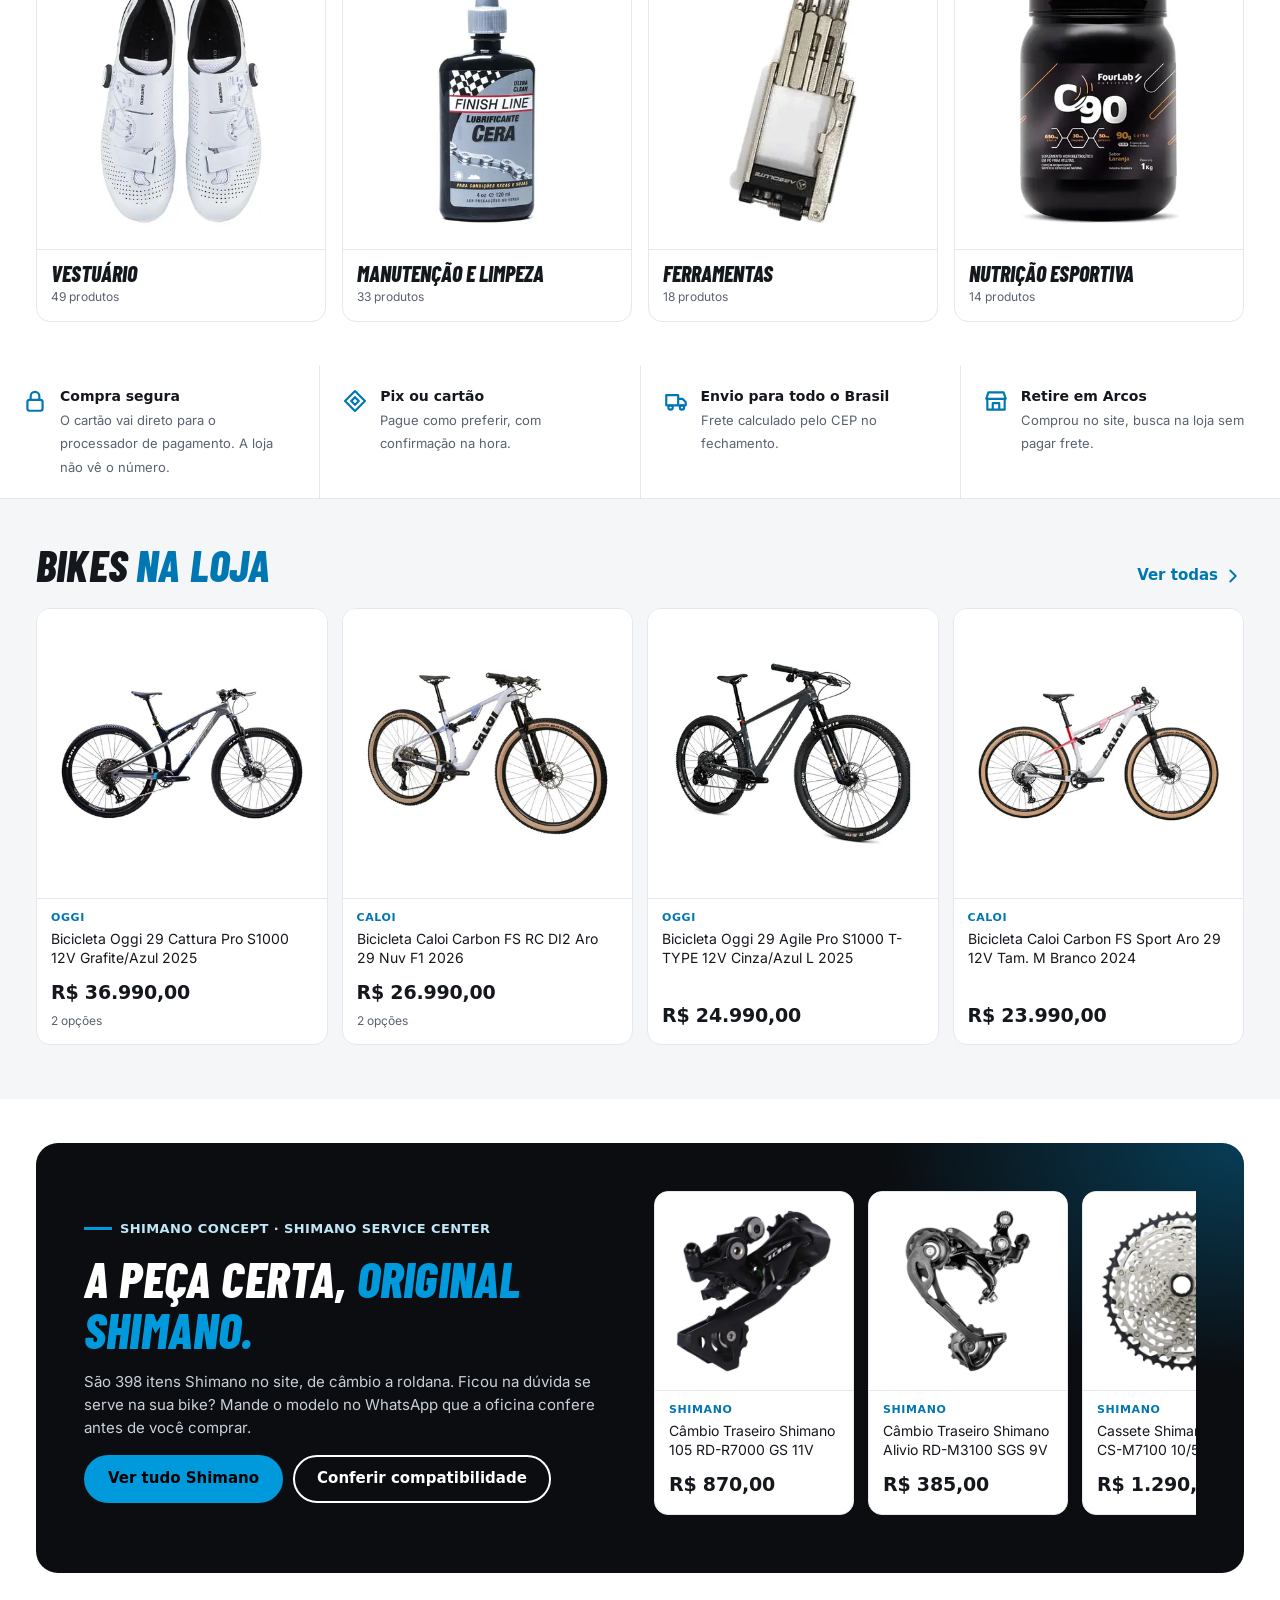
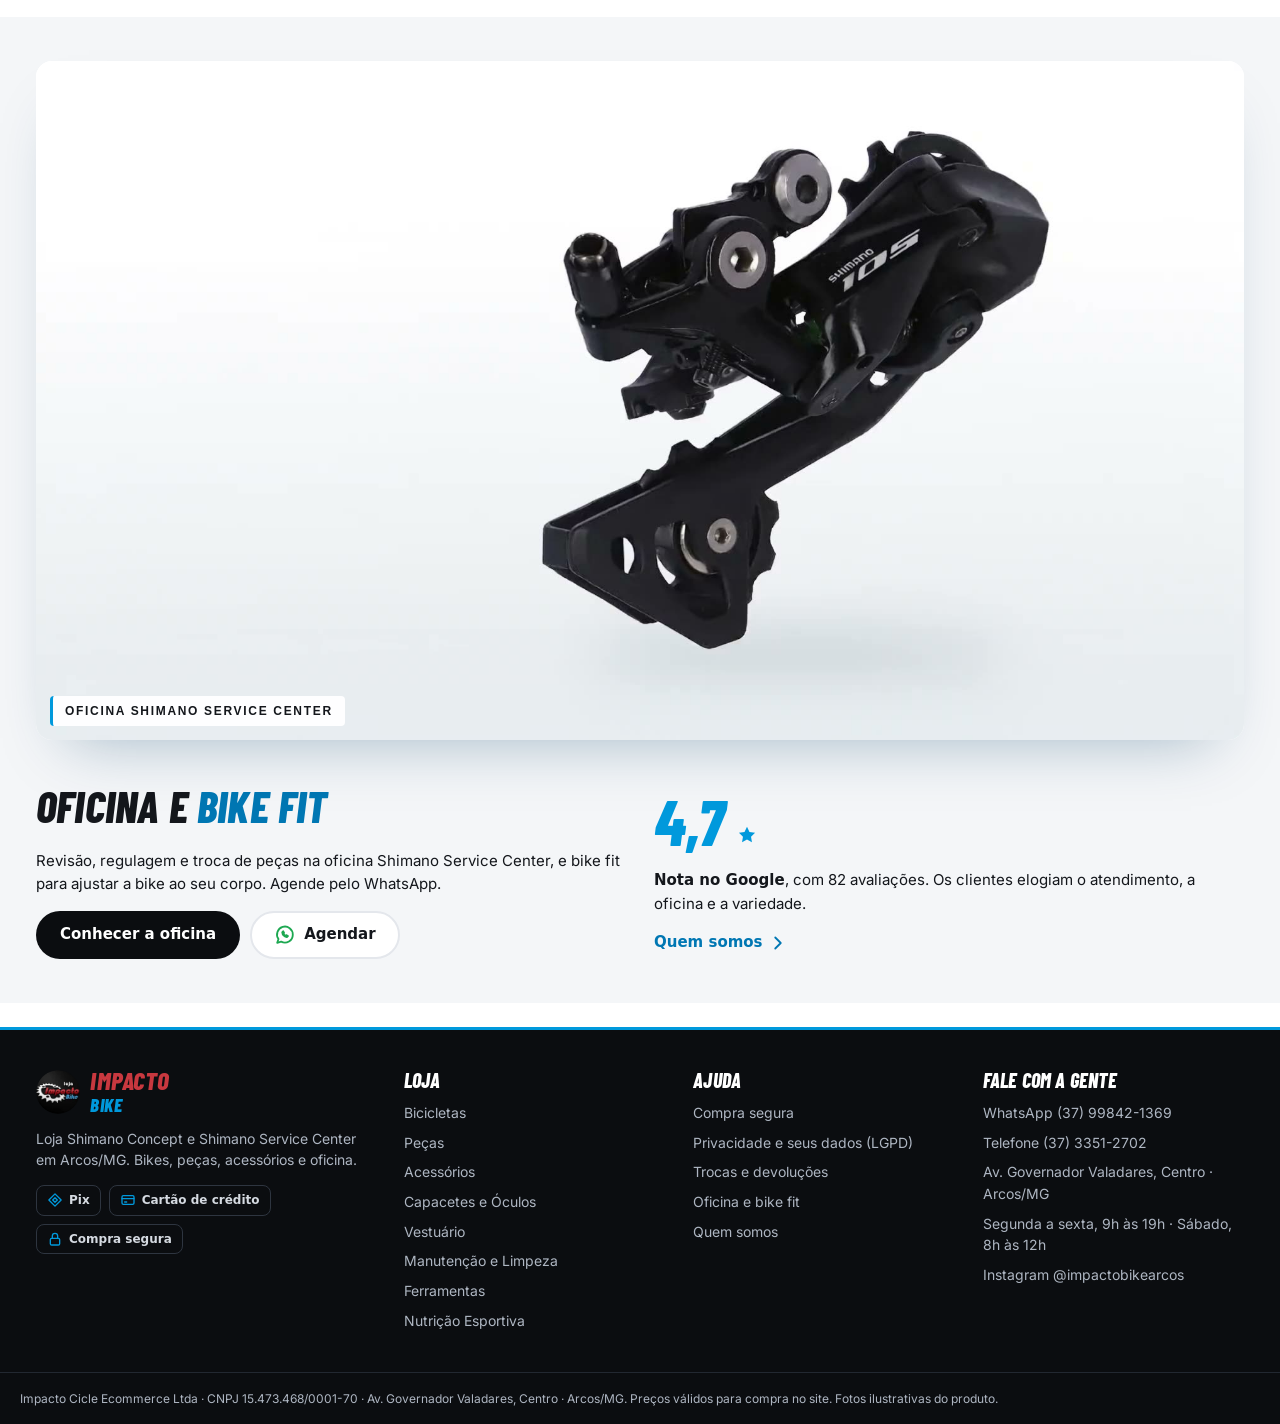
==== commit b2e6ff64: "Segurança: só roda script da própria página Co-Authored-By: Claude Opus 5.5 <noreply@anthropic.com>" ====
--- a/atual/index.html
+++ b/atual/index.html
@@ -3,6 +3,7 @@
 <head>
 <meta name="robots" content="noindex, nofollow">
 <meta charset="utf-8">
+<meta http-equiv="Content-Security-Policy" content="default-src 'self'; script-src 'self'; style-src 'self' 'unsafe-inline' https://fonts.googleapis.com; font-src 'self' data: https://fonts.gstatic.com; img-src 'self' data: blob: https://6afee227e12ae1f82abc1a2f--impactobike.netlify.app; media-src 'self' blob: data:; connect-src 'self' data: blob:; worker-src 'self' blob:; manifest-src 'self'; frame-src 'self'; object-src 'none'; base-uri 'self'; form-action 'self'; upgrade-insecure-requests">
 <meta name="viewport" content="width=device-width,initial-scale=1">
 <title>Impacto Bike | Bikes, peças Shimano e oficina em Arcos/MG</title>
 <meta name="description" content="Impacto Bike, loja de bicicletas em Arcos/MG: bikes, peças Shimano, acessórios e oficina. Envio para todo o Brasil.">
